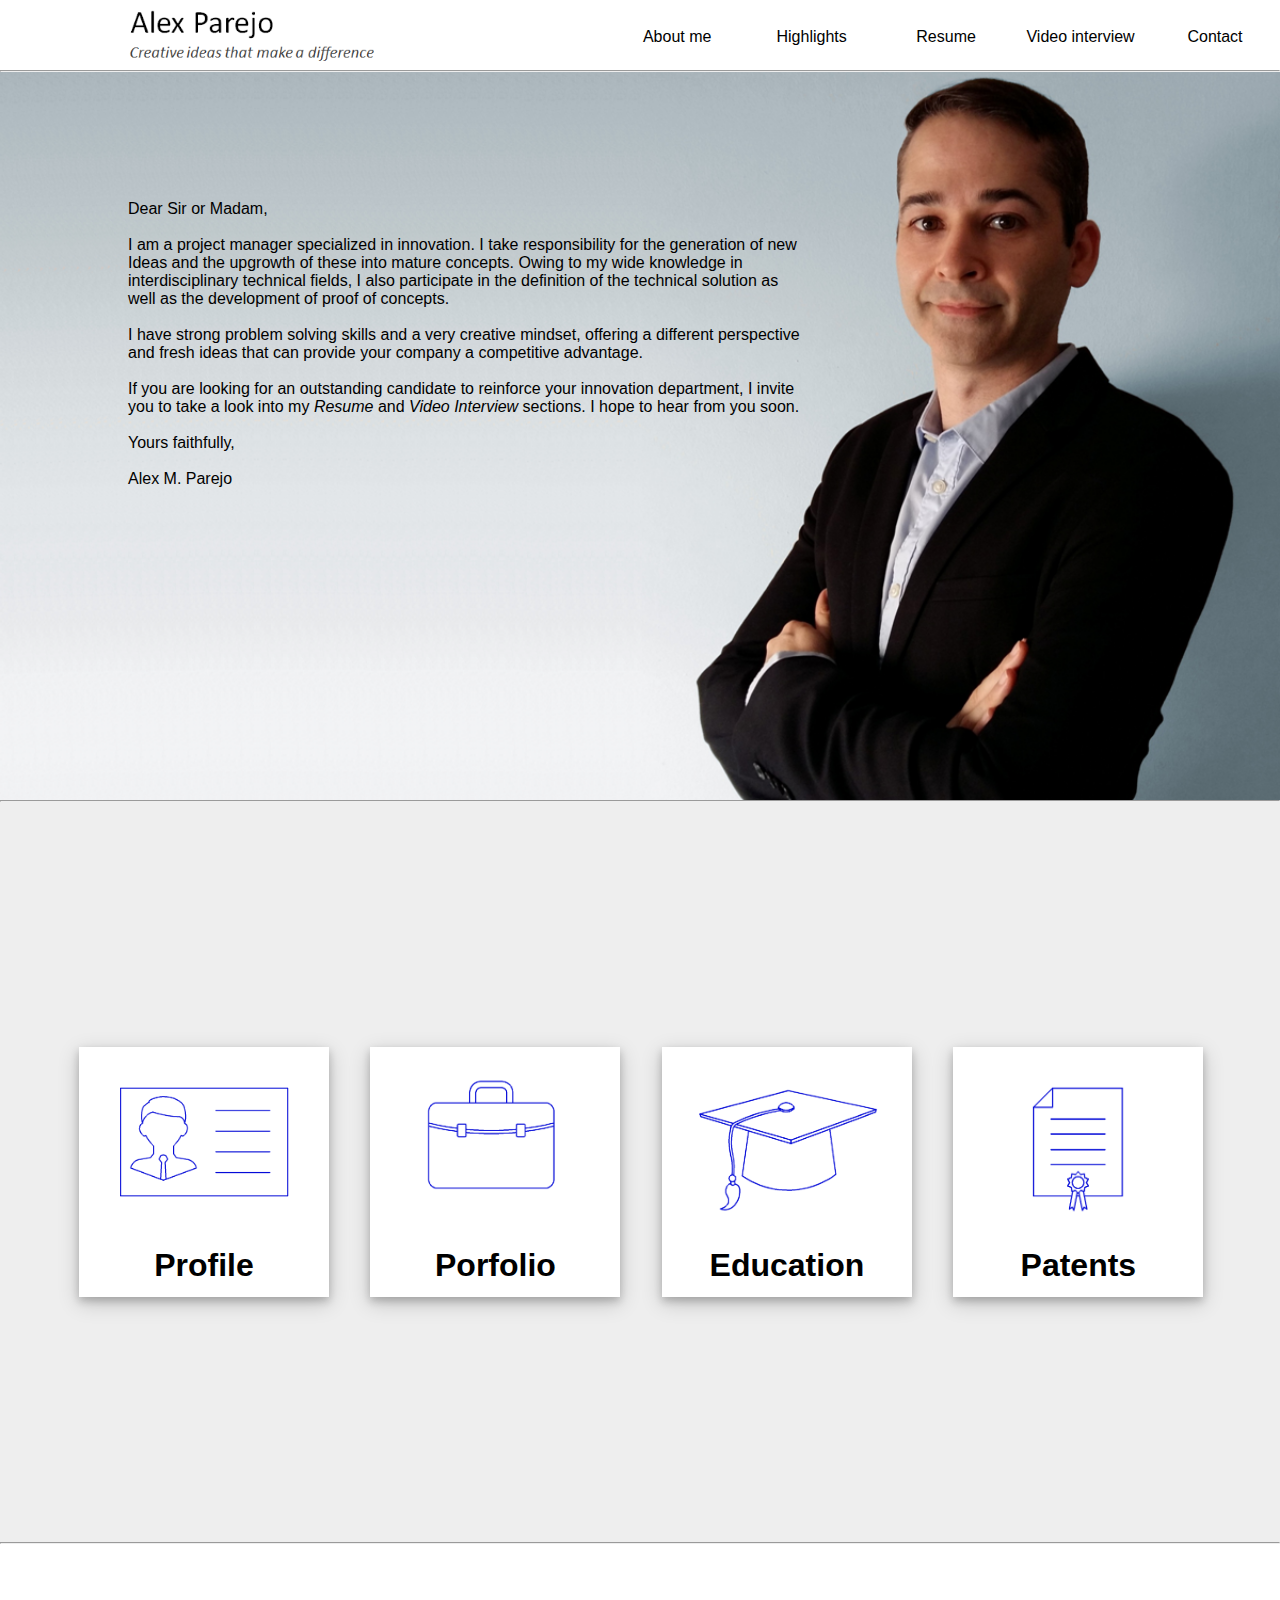
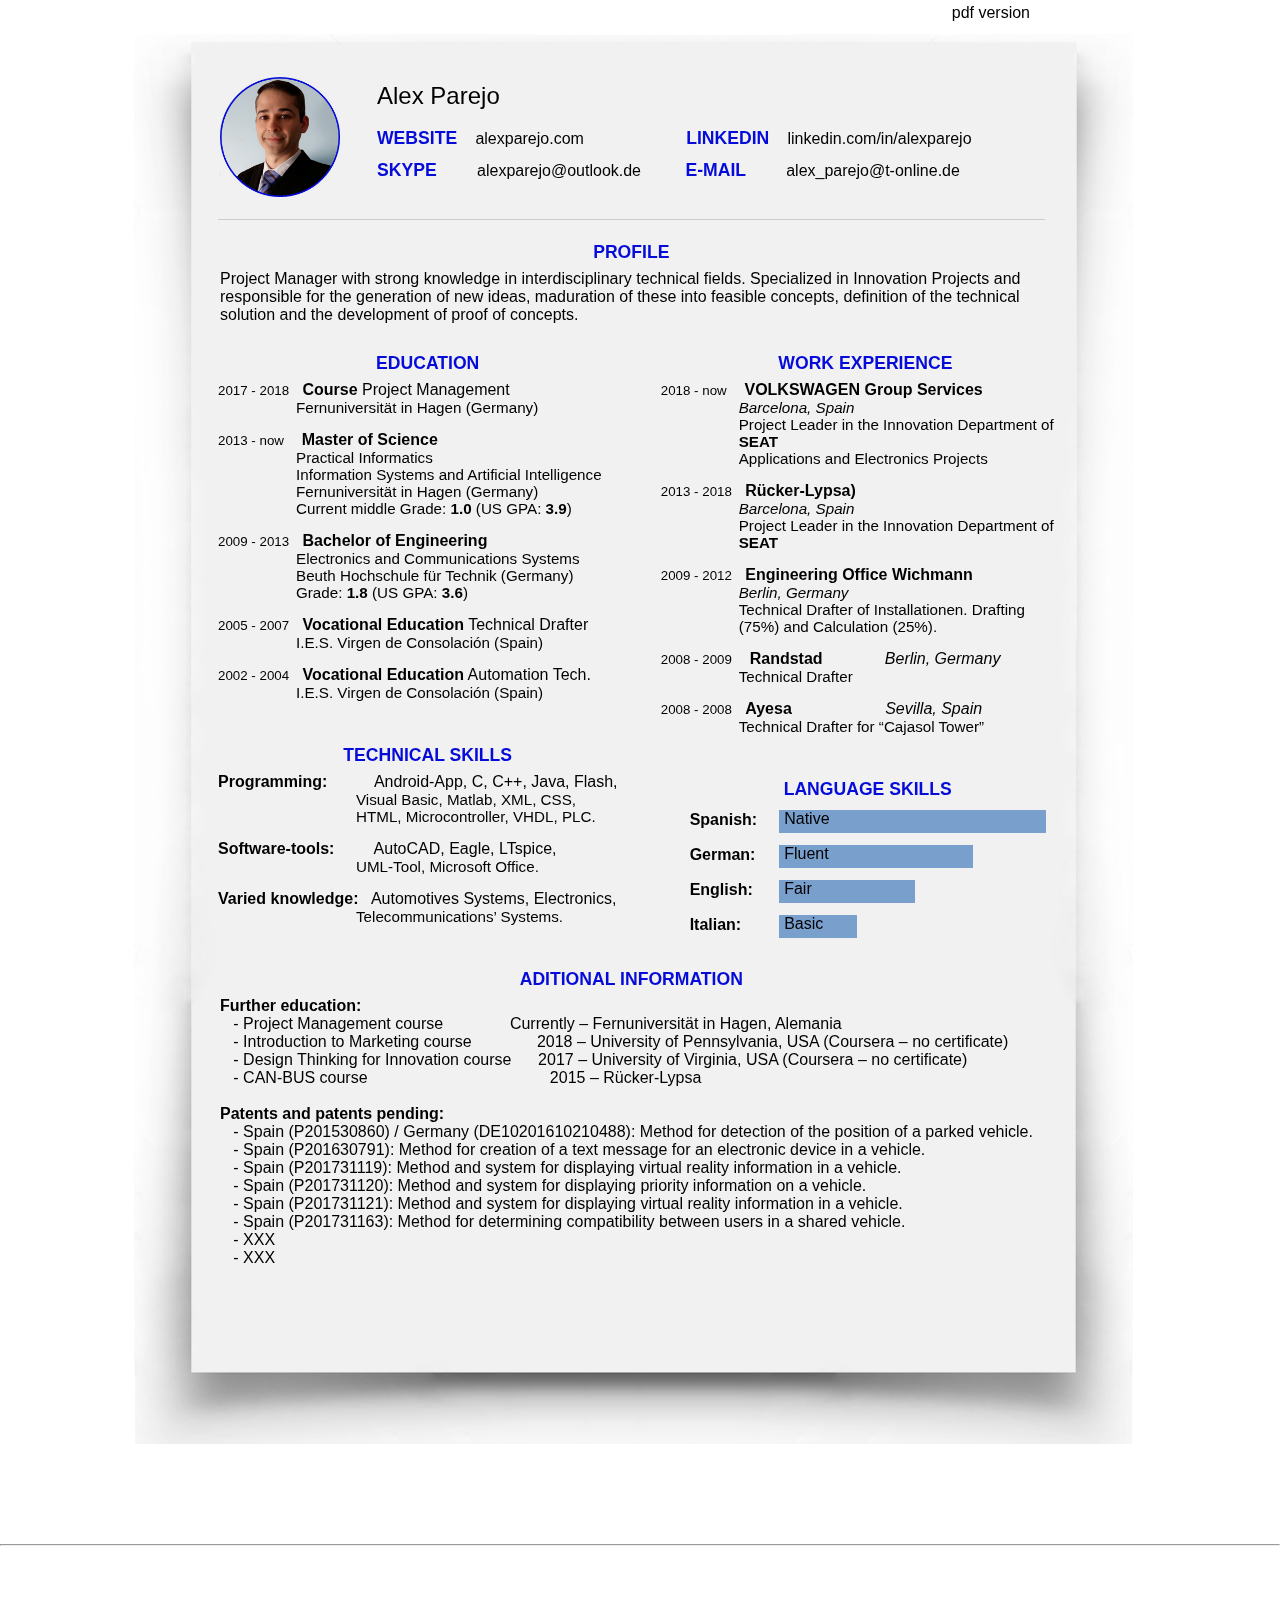
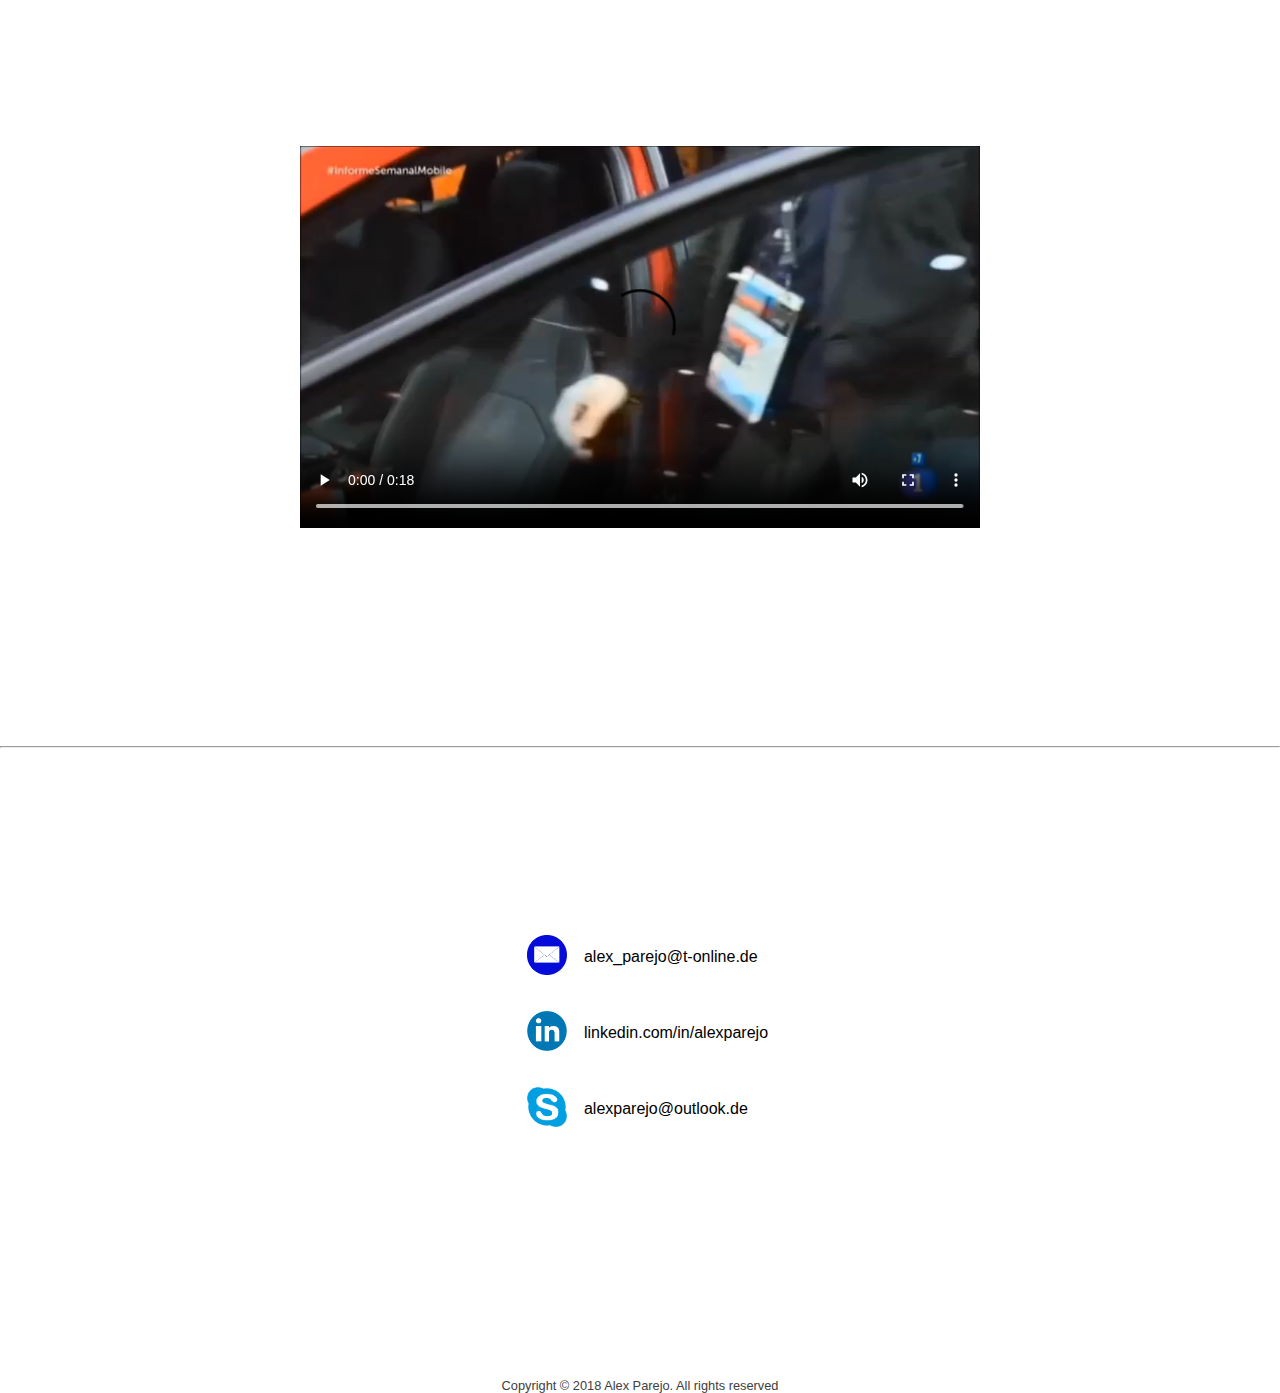
==== index.html @ b850da8f "Add files via upload" ====
<!doctype html>
<html lang="es">
	<head>
		<meta charset="UTF-8">
      		<title>Alex Parejo</title>
		<meta name="viewport" content="width=device-width">
		<link rel="stylesheet" type="text/css" href="style.css">
		<meta name="robots" content="noindex, nofollow">
		<link rel="stylesheet" href="load_003.css">

    </head>
    <body>

		<header>
			<a href="#welcome"><img src="logo.png" align="left" width="250" id="logo"></a>
			
			<nav id="second_nav">
				<ul>
					<li id="Menu"><a href="#"><img src="menu.png" align="left" width="70" id="logo_menu"></a>
						<ul>
							<li id="AboutMeButton2"><a onclick="goResume(1)">About me</a></li>
							<li id="Highlights2"><a onclick="goResume(2)">Highlights</a></li>
							<li id="ResumeButton2"><a onclick="goResume(3)">Resume</a></li>
							<li id="VideoButton2"><a onclick="goResume(4)">Video interview</a></li>
							<li id="ContactButton2"><a onclick="goResume(5)">Contact</a></li>
						</ul>
					</li>
				</ul>
			</nav>
			
			<nav id="principal_nav" align="right">
				<ul>
					<li id="AboutMeButton"><a onclick="goResume(1)">About me</a></li>
					<li id="Highlights"><a onclick="goResume(2)">Highlights</a></li>
					<li id="ResumeButton"><a onclick="goResume(3)">Resume</a></li>
					<li id="VideoButton"><a onclick="goResume(4)">Video interview</a></li>
					<li id="ContactButton"><a onclick="goResume(5)">Contact</a></li>
				</ul>
			</nav>
			
			
			<hr/>
		</header>
		
		<section id="welcome">
			<div id="welcome-text">
				Dear Sir or Madam,
					<br>
					<br>I am a project manager specialized in innovation. I take responsibility for the generation of new Ideas and the upgrowth of these into mature concepts. Owing to my wide knowledge in interdisciplinary technical fields, I also participate in the definition of the technical solution as well as the development of proof of concepts.
					<br>
					<br>I have strong problem solving skills and a very creative mindset, offering a different perspective and fresh ideas that can provide your company a competitive advantage.
					<br>
					<br>If you are looking for an outstanding candidate to reinforce your innovation department, I invite you to take a look into my <a href="traditional_resume.html"><i>Resume</i></a> and <a href="video_interview.html"><i>Video Interview</i></a> sections. I hope to hear from you soon.
					<br>
					<br>Yours faithfully,
					<br>
					<br>Alex M. Parejo
			</div>
		</section>
	
		<hr/>
		
		<section id="highlights" class="highlights">
			<table id="highlightsMenu_1" class="tabla_1">
				<tr>
					<td>				
						<div class="card" onclick="hacer_click(1)">
							<img src="profile.png" style="width:100%">
							<h1>Profile</h1>
						</div>
						
						<div class="card" onclick="hacer_click(2)">
							<img src="porfolio.png" style="width:100%">
							<h1>Porfolio</h1>
						</div>
						
						<div class="card" onclick="hacer_click(3)">
							<img src="birrete.png" style="width:100%">
							<h1>Education</h1>
						</div>
						
						<div class="card" onclick="hacer_click(4)">
							<img src="patents.png" style="width:100%">
							<h1>Patents</h1>
						</div>
					</td>
				</tr>
			</table>	
			
			<table id="highlightsMenu_2" class="tabla_2_none">
				<tr>
					<td>				
						<div id="button1" class="card_2" onclick="hacer_click(1)">
							<h1>Profile</h1>
						</div>
						
						<div id="button2" class="card_2" onclick="hacer_click(2)">
							<h1>Porfolio</h1>
						</div>
						
						<div id="button3" class="card_2" onclick="hacer_click(3)">
							<h1>Education</h1>
						</div>
						
						<div id="button4" class="card_2" onclick="hacer_click(4)">
							<h1>Patents</h1>
						</div>
					</td>

				</tr>
				<tr>
					<td>
						<div id="profileText" class="profileText">
							With a M-Shape multiskill profile, I have knowledge and expertise in the strategic fields necessary to bring innovation to the market.
							<br>
							<br>I use idea-generation techniques to solve problems and improve existing products or services or create new ones.
							<br>
							<br>I re-imagin the experience of customers in relation to the company's products and services using Design Thinking and Lean Startup.
							<br>
							<br>I make new business proposals, discovering new product/market fit.
							<br>
							<br>I work based on the company's strategy, brand values and customer profile to create a consistent customer experience. 
							<br>
							<br>I analyze strategic and technological trends to create new products and services.
							<br>
							<br>I help the technical departments in the search for technical solutions.
							<br>
							<br>I create proofs of concept or prototypes myself or manage their creation by suppliers. I also test new business models in the market that improve the customer experience.
							<br>
							<br>I have experience modularizing tasks to be executed as well as parts of software, products or services.
							<br>
							<br>I am able to work with interdisciplinary colleagues and to coordinate theses in order to create or improve a new product or service.
							<br>
							<br>I identify the appropriate KPIs to determine the success of a prototype, product or service.
							<br>
							<br>I successfully manage innovation projects including budget, staff, time and quality.
						</div>
					</td>
				</tr>
				<tr id="profileImage"  class="profileImage">
					<td align="middle">
						<a href="expertise.png"><img id="expertise" src="expertise.png" ></a>
					</td>
				</tr>	
				
				<tr id="porfolioTable" class="porfolioTable">
					<td>
						<div class="porfolioTextCard_1">
							Due to confidentiality reasons, most of the projects Alex Parejo worked on can't be mentioned. These are mainly in the fields Smartphone Applications, Infotainment, Virtual Reality, New Technologies, Electronics, Cameras, and Sound Systems.
							
						</div>
						
						<div class="porfolioImageCard_1">
							<img id="expertise" src="porfolioFields.png" >
						</div>	
						<hr id="hr"/>
						<div class="porfolioTextCard_2">
							<u>Project Cristobal</u>  
							<br>
							<br>The project Cristobal was leading by Alex Pajero between 2017 and 2018. It was a concept car presented in the Smart City Congress 2017 and the Mobile World Congress 2018 with the motto "Vision Zero" and the goal of accident avoidance.
							<br>
							<br>The vehicle had 17 innovative functions, some of them are:
							<br>· Eye Tracker to detect tiredness and distractions.
							<br>· Breathalyzer connected to the start engine system to avoid drunk drivers.
							<br>· Mentor App, to track the vehicle's position and speed compared with the maximal road speed. 
							<br>· Settings like maximal speed or allowed zone can be controlled from the Smartphone throught the Mentor App.
							<br>· Speed Limitation according to the maximal road speed. 
							<br>· Black Box with camera images and vehicle's data
							<br>· Child Reminder Function to contact the user in case of living beings have been forgotten in car.
						</div>	
						<div class="porfolioImageCard_2 ">						
							<video class="video" controls>
							<source src="Cristobal_MWC.mp4" type="video/mp4">
								Your webbrowser is not compatible with video format or html5. Please use another webbrowser for visualize this section. 
							</video>	
							<br>Alex Parejo presenting the concept car Cristobal in the Mobile World Congress 2018 for the national TV channel from Spain. 
						</div>
						<hr id="hr2"/>
						<div class="porfolioTextCard_2">
							<u>Innovation Web Portal</u>  
							<br>
							<br>Alex Parejo developed a solution for the innovation department of an automotive company for the purpose of storage information about innovation ideas and projects and show it in the future throught a Web Portal. 
							<br>
							<br>The idea behind this Web Portal was to make easy to all workers to keep abreast about all new projects of the company in order to be able fo them to be inspired and to improve these.
							<br>
							<br>The solution was developed in a way that the mantenance was very easy.
						</div>	

					</td>
				</tr>
				
				<tr id="educationTable" class="educationTable">
					<td>										
						<div class="eduCard" onclick="window.open('https://isdb.fernuni-hagen.de/weiterbildung/index.php/projektmanagement-kurse/project-management','mywindow');">
							<br>
							<p id="titleCard"><b>Course</b><p>
							<br>Project Management
							<br>
							<br>Fernuniversität in Hagen (Germany)
							<br>(Studying)
							<br>
							<br>
							<br>
							<br>
							<br>
						</div>
						
						<div class="eduCard" onclick="window.open('http://www.beuth-hochschule.de/bek/','mywindow');">
							<br>
							<p id="titleCard"><b>Bachelor Of Engineering</b><p>
							<br>Electronics and Communications Systems
							<br>
							<br>Thesis: Smartphone Application for SEAT  
							<br>
							<br>Beuth Hochschule für Technik Berlin (Germany)
							<br>
							<br>Grade: 1.8 (US GPA: 3.6) 
							<br>
							<br>
						</div>
						
						<div class="eduCard" onclick="window.open('https://www.fernuni-hagen.de/mi/studium/msc_prinformatik/','mywindow');">
							<br>
							<p id="titleCard"><b>Master Of Science</b><p>
							<br>Practical Informatics:
							<br>Information Systems and Artificial Intelligence
							<br>
							<br>Fernuniversität in Hagen (Germany)
							<br>(Studying)
							<br>
							<br>Current middle Grade: 1.2 (US GPA: 3.9)
						</div>
						
						<div class="eduCard" onclick="window.open('https://isdb.fernuni-hagen.de/weiterbildung/index.php/projektmanagement-kurse/project-management','mywindow');">
							<br>
							<p id="titleCard"><b>Course</b><p>
							<br>Business
							<br>
							<br>
							<br>
							<br>
							<br>
							<br>
							<br>
							<br>
						</div>
						
						<div class="eduCard" onclick="window.open('https://www.coursera.org/learn/uva-darden-design-thinking-innovation','mywindow');">
							<br>
							<p id="titleCard"><b>Course</b><p>
							<br>Introduction to Marketing
							<br>
							<br>University of Pennsylvania, USA  
							<br>
							<br>(Coursera – no certificate)
							<br>
							<br>
							<br>
							<br>
						</div>
						
						<div class="eduCard" onclick="window.open('https://www.coursera.org/learn/uva-darden-design-thinking-innovation','mywindow');">
							<br>
							<p id="titleCard"><b>Course</b><p>
							<br>Design Thinking for Innovation
							<br>
							<br>University of Virginia (USA) 
							<br>
							<br>(Coursera – no certificate)
							<br>
							<br>
							<br>
							<br>
						</div>
					</td>
				</tr>
				
				<tr id="patentsTable" class="patentsTable">
					<td>	
									<div><p> Method for detecting the position of a parked vehicle.</p>
										<div id="patCard_1" class="patCard" onclick="window.open('https://patents.google.com/patent/ES2550376B2/en','mywindow');">
											Spain (P201530860)
										 </div>
										 <div id="patCard_2" class="patCard" onclick="window.open('https://patents.google.com/patent/DE102016210488A1/en','mywindow');">
											Germany (DE10201610210488A1)
										 </div>
									</div>
									<div><p> Method of generating a text message to an electronic device in vehicle.</p>
										<div id="patCard_3" class="patCard" onclick="window.open('https://patents.google.com/patent/ES2593552B2/en','mywindow');">
											Spain (P201630791)
										 </div>
										 <div id="patCard_4" class="patCard" onclick="window.open('https://patents.google.com/patent/EP3255869A1/en','mywindow');">
											Europe (EP3255869A1)
										 </div>
									</div>
									<div><p> Method and system for displaying virtual reality information in a vehicle.</p>
										<div id="patCard_5">
											Spain (P201731119)
										 </div>
									</div>
									<div><p> Method and system for displaying priority information on a vehicle.</p>
										<div id="patCard_6">
											Spain (P201731120)
										 </div>
									</div>
									<div><p> Method and system for displaying virtual reality information in a vehicle.</p>
										<div id="patCard_7">
											Spain (P201731121)
										 </div>
									</div>
									<div><p> Method for determining compatibility between users in a shared vehicle.</p>
										<div id="patCard_8">
											Spain (P201731163)
										 </div>
									</div>
					</td>
				</tr>

			</table>	
		</section>
		
		<hr>
		
		<section id="resume">
			<div id="slides" class="slides">
			
				<div id="traditionalResume">
					<div id="download">
						<div id="download-button">
							<a target="_blank" href="Alex_Parejo-Resume.pdf">pdf version</a>
						</div>
					</div>

					<div id="tradicional">
						<table>
							<tr>	
								<td>
									<table id="link_none">
										<tr>
											<td>
											
											</td>
										</tr>
									</table>
								</td>
								
								<td>
									<table id="resume_folio" style="background-image:url(folio.png)">
										<tr>	
											<td>
												<table id="personal" align="left">
													<tr>
														<td id="foto">
															<img src="cv_foto.jpg" id="foto">						
														</td>
														<td id="primera">
															<span class="nombre"> Alex Parejo </span>
															<br> <span class="textoAzul"> WEBSITE </span>&#160&#160 <a target="_blank" href="https://www.alexparejo.com">alexparejo.com</a> &#160&#160&#160&#160&#160&#160&#160&#160&#160&#160&#160&#160&#160&#160&#160&#160&#160&#160&#160&#160&#160 <span class="textoAzul"> LINKEDIN </span>&#160&#160 <a target="_blank" c>linkedin.com/in/alexparejo</a>
															<br> <span class="textoAzul"> SKYPE </span>&#160&#160&#160&#160&#160&#160&#160 <a target="_blank" href="https://www.skype.com">alexparejo@outlook.de</a> &#160&#160&#160&#160&#160&#160&#160&#160 <span class="textoAzul"> E-MAIL </span>&#160&#160&#160&#160&#160&#160&#160 <a href="mailto:alex_parejo@t-online.de">alex_parejo@t-online.de</a>
															<br> &#160
														</td>
													</tr>
												</table>	

												<table id="profile" align="left">
												
													<tr>
														<td id="titulo"><b>PROFILE</b></td>
													</tr>
													<tr>
														<td id="contenido">
															Project Manager with strong knowledge in interdisciplinary technical fields. Specialized in Innovation Projects and responsible for the generation of new ideas, maduration of these into feasible concepts, definition of the technical solution and the development of proof of concepts.
														</td>
													</tr>
												</table>	

												<table id="education" align="left">
													<tr>
														<td id="titulo"><b>EDUCATION</b></td>
													</tr>
													<tr>
														<td id="contenido">
															<SMALL>2017 &#45 2018</SMALL> &#160&#160<b>Course</b> Project Management
															<div id="descripcion">
																Fernuniversit&#228t in Hagen (Germany)
															</div>
															<SMALL>2013 &#45 now</SMALL> &#160&#160&#160<b>Master of Science</b>
															<div id="descripcion">
																Practical Informatics
																<br>Information Systems and Artificial Intelligence
																<br>Fernuniversit&#228t in Hagen (Germany)
																<br>Current middle Grade: <b>1.0</b> (US GPA: <b>3.9</b>)
															</div>
															<SMALL>2009 &#45 2013</SMALL> &#160&#160<b>Bachelor of Engineering</b> 
															<div id="descripcion"> 
																Electronics and Communications Systems
																<br>Beuth Hochschule f&#252r Technik (Germany)
																<br>Grade: <b>1.8</b>  (US GPA: <b>3.6</b>)
															</div>
															<SMALL>2005 &#45 2007</SMALL> &#160&#160<b>Vocational Education</b> Technical Drafter
															<br>
															<div id="descripcion">
																I.E.S. Virgen de Consolaci&#243n (Spain) 
															</div>
															<SMALL>2002 &#45 2004</SMALL> &#160&#160<b>Vocational Education</b> Automation Tech.
															<br>
															<div id="descripcion">
																I.E.S. Virgen de Consolaci&#243n (Spain) 
															</div>
														</td>
													</tr>
												</table>

												<table id="work"align="right">
													<tr>
														<td id="titulo"><b>WORK EXPERIENCE</b></td>
													</tr>
													<tr>
														<td id="contenido">
															<SMALL>2018 &#45 now</SMALL> &#160&#160 <a target="_blank" href="https://www.autovision-gmbh.com/"><b>VOLKSWAGEN Group Services</b></a>
															<div id="descripcion">
																<i>Barcelona, Spain</i>
																<br>Project Leader in the Innovation Department of <a target="_blank" href="https://www.seat.com/"><b>SEAT</b></a>
																<br>Applications and Electronics Projects
															</div>
															<SMALL>2013 &#45 2018</SMALL> &#160 <a href="http://www.rueckerlypsa.es/"><b>R&#252cker-Lypsa</a>)</b>

															<div id="descripcion">
																<i>Barcelona, Spain</i>
																<br>Project Leader in the Innovation Department of <a target="_blank" href="https://www.seat.com/"><b>SEAT</b></a>
															</div>
															<SMALL>2009 &#45 2012</SMALL> &#160 <a href="http://www.ib-wichmann.de/"><b>Engineering Office Wichmann</b></a>
															<div id="descripcion">
																<i>Berlin, Germany</i>
																<br>Technical Drafter of Installationen. Drafting (75%) and Calculation (25%).
															</div>
															<SMALL>2008 &#45 2009</SMALL> &#160&#160 <a href="https://www.randstad.de/"><b>Randstad</b></a>&#160&#160&#160&#160&#160&#160&#160&#160&#160&#160&#160&#160&#160 <i>Berlin, Germany</i>
															<div id="descripcion"> 
																Technical Drafter
															</div>
															<SMALL>2008 &#45 2008</SMALL> &#160&#160<b>Ayesa</b>&#160&#160&#160&#160&#160&#160&#160&#160&#160&#160&#160&#160&#160&#160&#160&#160&#160&#160&#160&#160&#160<i>Sevilla, Spain</i>
															<br>
															<div id="descripcion">
																Technical Drafter for “Cajasol Tower” 
															</div>
														</td>
													</tr>
												</table>
												
												<table id="technicalSkills" align="left">
													<tr>
														<td id="titulo"><b>TECHNICAL SKILLS</b></td>
													</tr>
													<tr>
														<td id="contenido">
															<b>Programming:</b><SMALL>&#160&#160</SMALL>&#160&#160&#160&#160&#160&#160&#160&#160 Android-App, C, C++, Java, Flash, 
															<div id="descripcion_2">
															Visual Basic, Matlab, XML, CSS, 
															<br>HTML, Microcontroller, VHDL, PLC.
															</div>
															<b>Software-tools:</b> &#160&#160&#160&#160&#160&#160&#160 AutoCAD, Eagle, LTspice, 
															<div id="descripcion_2">
															UML-Tool, Microsoft Office. 
															</div>
															<b>Varied knowledge:</b> &#160 Automotives Systems, Electronics,
															<div id="descripcion_2">
															Telecommunications’ Systems.
															</div>
														</td>
													</tr>
												</table>

												<table id="language" align="right">
													<tr>
														<td></td>
														<td id="titulo_left"><b>&#160&#160&#160&#160 LANGUAGE SKILLS</b></td>
													</tr>
													<tr>
														<td id="languages" width="55px">
															<span class="languages">
															<b>&#160&#160Spanish:</b>
															<br><b>&#160&#160German:</b>
															<br><b>&#160&#160English:</b>
															<br><b>&#160&#160Italian:</b></span>
														</td>
														<td id="languages">
															<p id="text_barra_1">Native</p>
															<p id="text_barra_2">Fluent</p>
															<p id="text_barra_3">Fair</p>
															<p id="text_barra_4">Basic</p>
														</td>
													</tr>
												</table>
												
												<table id="profile" align="left">	
													<tr>
														<td id="titulo"><b>ADITIONAL INFORMATION</b></td>
													</tr>
													<tr>
														<td id="contenido">
														<b>Further education:</b>
															<br>&#160&#160 - Project Management course &#160&#160&#160&#160&#160&#160&#160&#160&#160&#160&#160&#160&#160 Currently  –  Fernuniversität in Hagen, Alemania
															<br>&#160&#160 - Introduction to Marketing course <SMALL>&#160&#160</SMALL>&#160&#160&#160&#160&#160&#160&#160&#160&#160&#160&#160 2018  –  University of Pennsylvania, USA  (Coursera – no certificate)
															<br>&#160&#160 - Design Thinking for Innovation course &#160&#160&#160&#160 2017  –  University of Virginia, USA  (Coursera – no certificate)
															<br>&#160&#160 - CAN-BUS course  &#160&#160&#160&#160&#160&#160&#160&#160&#160&#160&#160&#160&#160&#160&#160&#160&#160&#160&#160&#160&#160&#160&#160&#160&#160&#160&#160&#160&#160&#160&#160&#160&#160&#160&#160&#160&#160&#160&#160 2015  –  Rücker-Lypsa
															<br>&#160
															<br>
														<b>Patents and patents pending:</b>
															<br>&#160&#160 - Spain (P201530860) / Germany (DE10201610210488): Method for detection of the position of a parked vehicle.
															<br>&#160&#160 - Spain (P201630791): Method for creation of a text message for an electronic device in a vehicle.
															<br>&#160&#160 - Spain (P201731119): Method and system for displaying virtual reality information in a vehicle.
															<br>&#160&#160 - Spain (P201731120): Method and system for displaying priority information on a vehicle.
															<br>&#160&#160 - Spain (P201731121): Method and system for displaying virtual reality information in a vehicle.
															<br>&#160&#160 - Spain (P201731163): Method for determining compatibility between users in a shared vehicle.
															<br>&#160&#160 - XXX
															<br>&#160&#160 - XXX
														</td>
													</tr>
												</table>
												
												<table id="fin" align="left">	
											
												</table>	

											</td>
										</tr>
									</table>
								</td>
							
								<td>
									<table id="link">
										<tr id="link_1">
										</tr>
										<tr>
											<td id="link_show" <a title="Next" class="slidesjs-next slidesjs-navigation" onclick="changeSlides(2)" href="#"></a>
													
											</td>
										</tr>
										<tr>
										</tr>
									</table>						
								</td>
							</tr>
						</table>	
						
							
						
					</div>
					
					<div >
						<a href="cv-image.png"><img src="cv-image.png" class="cv_image"></a>		
					</div>
				</div>

				<div id="wikiResume">
					<div id="wiki">
						<table>
							<tr>
								<td>
									<table id="wiki_folio">
										<tr>
											<td>
												<div id="content" class="mw-body" role="main">
													<h1 id="firstHeading" class="firstHeading" lang="en">Alex Parejo</h1>
													<div id="bodyContent" class="mw-body-content">
														<div id="mw-content-text" dir="ltr" class="mw-content-ltr" lang="en">
															<div class="mw-parser-output">
																<table class="infobox biography vcard" style="width:22em">
																	<tbody>
																		<tr>
																			<th colspan="2" style="text-align:center;font-size:125%;font-weight:bold"><span class="fn">Alex Parejo</span></th>
																		</tr>
																		<tr>
																			<td colspan="2" style="text-align:center"><a target="_blank" href="welcome_foto.jpg" class="image"><img alt="Sebastian Thrun World Economic Forum 2013.jpg" src="welcome_foto.jpg" srcset="//upload.wikimedia.org/wikipedia/commons/thumb/4/46/Sebastian_Thrun_World_Economic_Forum_2013.jpg/330px-Sebastian_Thrun_World_Economic_Forum_2013.jpg 1.5x, //upload.wikimedia.org/wikipedia/commons/thumb/4/46/Sebastian_Thrun_World_Economic_Forum_2013.jpg/440px-Sebastian_Thrun_World_Economic_Forum_2013.jpg 2x" data-file-width="3970" data-file-height="2832" width="220" height="157"></a>
																				<div>Alex Parejo at the <a href="https://en.wikipedia.org/wiki/World_Economic_Forum">World Economic Forum</a> in 2017</div>
																			</td>
																		</tr>
																		<tr>
																			<th scope="row">Full name</th>
																			<td>
																				Alejandro Moreno Parejo
																			</td>
																		</tr>
																		<tr>
																			<th scope="row">Born</th>
																			<td>
																				<a target="_blank" href="https://en.wikipedia.org/wiki/Seville">Seville</a>, <a target="_blank" href="https://en.wikipedia.org/wiki/Spain">Spain</a>
																			</td>
																		</tr>
																		<tr>
																			<th scope="row">Residence</th>
																			<td>
																				<a target="_blank" href="https://en.wikipedia.org/wiki/Barcelona">Barcelona</a>, <a target="_blank" href="https://en.wikipedia.org/wiki/Spain">Spain</a>
																			</td>
																		</tr>
																		<tr>
																			<th scope="row">Nationality</th>
																			<td>
																				Spanish
																			</td>
																		</tr>
																		<tr>
																			<th scope="row">Alma&nbsp;mater</th>
																			<td>
																				<a target="_blank" href="https://en.wikipedia.org/wiki/University_of_Hagen">University of Hagen</a><br>
																				<a target="_blank" href="https://en.wikipedia.org/wiki/Beuth_University_of_Applied_Sciences_Berlin">Beuth University of Applied Sciences Berlin</a>
																			</td>
																		</tr>
																		<tr>
																			<th scope="row">Fields</th>
																			<td>
																				<a target="_blank" href="https://en.wikipedia.org/wiki/Innovation">Innovation</a>, <a target="_blank" href="https://de.wikipedia.org/wiki/Forschung_und_Entwicklung#Vorentwicklung"> Predevelopment</a>, <a target="_blank" href="https://en.wikipedia.org/wiki/Emerging_technologies">New Technologies</a> and <a target="_blank" href="https://en.wikipedia.org/wiki/Project_management">Project Management</a>
																			</td>
																		</tr>
																		<tr>
																			<th scope="row">Motto</th>
																			<td>
																				There's always a way, one just has to find it.
																			</td>
																		</tr>
																	</tbody>
																</table>
																
																<p><b>Alejandro Moreno Parejo</b>, better known as <b>Alex Parejo</b>, is a project manager, engineer and inventor from <a target="_blank" href="https://en.wikipedia.org/wiki/Spain">Spain</a>. He is specialized in innovation projects and, in particular, in the firsts phases of the process: idea generation, maduration of these into feasible concepts and the building of proof of concepts. He has strong knowledge in interdisciplinary technical fields which enable him to participate in the technical solution.</p>
																<p>Parejo's professional success lies in the combination of technical knowledge, expertise managing projects and creativity when it comes to generating new ideas, as well as finding solutions to problems.</p>
																
																<div id="toc" class="toc">										
																	<div class="toctitle">
																		<h2>Contents</h2>
																	</div>
																	<ul>
																		<li class="toclevel-1 tocsection-1"><a onclick="goResume(6)"><span class="tocnumber">1</span> <span class="toctext">Education</span></a></li>
																			<ul>
																				<li> <a onclick="goResume(7)"><span class="tocnumber">1.1</span> <span class="toctext">First Vocational Education  (09/2002 – 06/2004, Seville)</span></a></li>
																				<li> <a onclick="goResume(8)"><span class="tocnumber">1.2</span> <span class="toctext">Second Vocational Education (09/2005 – 06/2007, Seville)</span></a></li>
																				<li> <a onclick="goResume(9)"><span class="tocnumber">1.3</span> <span class="toctext">Bachelor of Engineering  (04/2009 – 09/2013, Berlin)</span></a></li>
																				<li> <a onclick="goResume(10)"><span class="tocnumber">1.4</span> <span class="toctext">Master of Science (10/2013 – currently, Hagen)</span></a></li>
																			</ul>
																		
																		<li class="toclevel-1 tocsection-2"><a onclick="goResume(11)"><span class="tocnumber">2</span> <span class="toctext">Career</span></a>
																			<ul>
																				<li> <a onclick="goResume(12)"><span class="tocnumber">2.1</span> <span class="toctext">MacPuarsa  (03/2004 – 06/2004, Seville)</span></a></li>
																				<li> <a onclick="goResume(13)"><span class="tocnumber">2.2</span> <span class="toctext">SYC Laboratorio (07/2004 – 09/2005, Seville)</span></a></li>
																				<li> <a onclick="goResume(14)"><span class="tocnumber">2.3</span> <span class="toctext">Decathlon  (01/200? – 04/200?, Seville)</span></a></li>
																				<li> <a onclick="goResume(15)"><span class="tocnumber">2.4</span> <span class="toctext">First periode in Engineering Office Wichmann (03/2007 – 11/2007, Berlin)</span></a></li>
																				<li> <a onclick="goResume(16)"><span class="tocnumber">2.5</span> <span class="toctext">Ayesa (01/2008 – 07/2008, Seville)</span></a></li>
																				<li> <a onclick="goResume(17)"><span class="tocnumber">2.6</span> <span class="toctext">Randstad (11/2008 – 03/2009, Berlin)</span></a></li>
																				<li> <a onclick="goResume(18)"><span class="tocnumber">2.7</span> <span class="toctext">Second periode in Engineering Office Wichmann (05/2009 – 11/2012, Berlin)</span></a></li>
																				<li> <a onclick="goResume(19)"><span class="tocnumber">2.8</span> <span class="toctext">SEAT (Volkswagen Group) (01/2013 – currently, Barcelona)</span></a></li>
																				
																			</ul>
																		</li>
																		<li class="toclevel-1 tocsection-2"><a onclick="goResume(20)"><span class="tocnumber">3</span> <span class="toctext">Skills</span></a>
																			<ul>
																				<li> <a onclick="goResume(21)"><span class="tocnumber">3.1</span> <span class="toctext">Languages</span></a></li>
																				<li> <a onclick="goResume(22)"><span class="tocnumber">3.2</span> <span class="toctext">Technical Skills</span></a></li>
																				<li> <a onclick="goResume(23)"><span class="tocnumber">3.3</span> <span class="toctext">Other Skills</span></a></li>
																			</ul>
																		</li>
																		<li class="toclevel-1 tocsection-2"><a onclick="goResume(24)"><span class="tocnumber">4</span> <span class="toctext">Additional profesional information</span></a>
																			<ul>
																				<li> <a onclick="goResume(25)"><span class="tocnumber">4.1</span> <span class="toctext">Continuing education</span></a></li>
																				<li> <a onclick="goResume(26)"><span class="tocnumber">4.2</span> <span class="toctext">Patents</span></a></li>
																			</ul>
																		</li>
																		<li class="toclevel-1 tocsection-2"><a onclick="goResume(27)"><span class="tocnumber">5</span> <span class="toctext">Additional information</span></a>
																			<ul>
																				<li> <a onclick="goResume(28)"><span class="tocnumber">5.1</span> <span class="toctext">Judge and volunteering</span></a></li>
																				<li> <a onclick="goResume(29)"><span class="tocnumber">5.2</span> <span class="toctext">Hobbies and interests</span></a></li>
																			</ul>
																		</li>
																		
																		</ul>
																</div>
																<h2><span class="mw-headline" id="wEducation">Education</span></h2>
																	<h3><span class="mw-headline" id="wFirstVocational">First Vocational Education  (2002 – 2004, Seville)</span></h3>
																		<p>Since he was a child, Alex Parejo has always been interested in <a target="_blank" href="https://en.wikipedia.org/wiki/Electronics" title="Electronics">electronics</a>. He disassembled, repaired and modified devices that came to his hands. Due to this interest in technology, in September 2002 he started <a target="_blank" href="https://en.wikipedia.org/wiki/Vocational_education" title="Vocational_education">vocational education</a> in field Control and Regulation of Automatic Systems.</p>
																		<p>During this period he acquired knowledge about electronics, electrical installations and programming of <a target="_blank" href="https://en.wikipedia.org/wiki/Programmable_logic_controller" title="PLC">programmable logic controllers (PLC)</a>.</p>
																	<h3><span class="mw-headline" id="wSecondVocational">Second Vocational Education (2005 – 2007, Seville)</span></h3>
																		<p>After one year as technical reparing <a target="_blank" href="https://en.wikipedia.org/wiki/Category:Laboratory_equipment" title="Laboratory equipment">laboratory equipment</a>, in september 2005 Parejo decided to realize a second <a href="https://en.wikipedia.org/wiki/Vocational_education" title="Vocational_education">vocational education</a> in field <a target="_blank" href="https://en.wikipedia.org/wiki/Technical_drawing" title="Technical Drawing">Technical Drawing</a> in order to bring his career to the designing of electronical devices.</p> 
																		<p>During this period he acquired knowledge about technical drawing, <a target="_blank" href="https://en.wikipedia.org/wiki/Architecture" title="Architecture">architecture</a>, <a target="_blank" href="https://en.wikipedia.org/wiki/Civil_engineering" title="Civil engineering">civil engineering</a> and <a target="_blank" href="https://en.wikipedia.org/wiki/Topography" title="Topography">topography</a>.</p>
																	<h3><span class="mw-headline" id="wBachelor">Bachelor of Engineering  (2009 – 2013, Berlin)</span></h3>
																		<p>In 2008 Parejo moved to Germany. After some jobs as technical drawer, Parejo take a leap in his professional career starting a <a target="_blank" href="https://en.wikipedia.org/wiki/Bachelor_of_Engineering" title="Bachelor of Engineering">Bachelor of Engineering</a> in <a target="_blank" href="https://en.wikipedia.org/wiki/Electronic_engineering" title="Electronics and Communications Engineering">Electronics and Communication Systems</a> at the <a target="_blank" href="https://en.wikipedia.org/wiki/Beuth_University_of_Applied_Sciences_Berlin" title="Beuth University of Applied Sciences Berlin">Beuth University of Applied Sciences Berlin</a> in April 2009. In spite of the difficulty of realizing a studies in a foreign language and working part time as technical drawer, Parejo finished the engineering degree with excellent grades, 1.85 by the <a target="_blank" href="https://en.wikipedia.org/wiki/Grading_systems_by_country#Germany" title="Grading_systems_by_country#Germany">german grading system</a> and about 3.8 by the GPA U.S. system.</p>
																		<p>Parejo chose these studies because of they covered the main technology fields like <a target="_blank" href="https://en.wikipedia.org/wiki/Electronic_engineering" title="Electronics Engineering">electronics</a>, <a target="_blank" href="https://en.wikipedia.org/wiki/Telecommunications_engineering" title="Telecommunications Engineering">telecommunications</a> and <a target="_blank" href="https://en.wikipedia.org/wiki/Computer_programming" title="Computer Programming">programming</a>.</p>
																		<p>His <a target="_blank" href="https://en.wikipedia.org/wiki/Thesis" title="Thesis">thesis</a> was <i>Selection Process and Development of an Application for SEAT S.A. (Volkswagen Group)</i>, getting the maximal possible grade for it, 1.0 in the german grading system.
																	<h3><span class="mw-headline" id="wMaster">Master of Science (2013 – currently, Hagen)</span></h3>
																		<p>After finishing the Bachelor, Alex Parejo continued his education starting a <a target="_blank" href="https://en.wikipedia.org/wiki/Master_of_science" title="Master of Science">Master of Science</a> in <a target="_blank" href="https://en.wikipedia.org/wiki/Computer_science" title="Computer Science">Computer Science</a> with focus in <a target="_blank" href="https://en.wikipedia.org/wiki/Information_system" title="Information System">Information Systems</a> and <a target="_blank" href="https://en.wikipedia.org/wiki/Artificial_intelligence" title="Artificial Intelligence">Artificial Intelligence</a> at the <a target="_blank" href="https://en.wikipedia.org/wiki/University_of_Hagen">University of Hagen</a> in october 2013. This is a distance degree since Parejo worked at the same time full time in the Innovation Department of SEAT. In order to be able to realice distance studies while working some skills like self-discipline, self-taught, organized and thirst for knowledge are necessary. Because of Parejo is focused mainly on his job and studies in his free time, his availibity is reduced dependig of his workload. The graduation is expected for September 2019. His current middle grade is 1.2 by the <a target="_blank" href="https://en.wikipedia.org/wiki/Grading_systems_by_country#Germany" title="Grading_systems_by_country#Germany">german grading system</a> and about 4.0 by the GPA U.S. system.</p>
																<h2><span class="mw-headline" id="Career">Career</span></h2>
																	<h3><span class="mw-headline" id="wMacPuarsa">MacPuarsa  (2004 – 2004, Seville)</span></h3>	
																		<p>While Parejo's first Vocational Education, he realized an intership in the elevator technology company MacPuarsa for 3 mounth. His task was mainly the assembly of control panels for <a target="_blank" href="https://en.wikipedia.org/wiki/Elevator" title="Elevator">elevators</a>.</p>
																	<h3><span class="mw-headline" id="wSycLab">SYC Laboratorio (2004 – 2005, Seville)</span></h3>	
																		<p>His first job was for the company SYC Laboratorio, reparing and calibrating <a target="_blank" href="https://en.wikipedia.org/wiki/Category:Laboratory_equipment" title="Laboratory equipment">laboratory equipment</a> for one year. He decided to quit the job and continue his education in order to not just reparing systems but to be able to design them.</p>
																	<h3><span class="mw-headline" id="wDecathlon">Decathlon  (2006 – 2006, Seville)</span></h3>	
																		<p>In january 2006 Parejo started a student job for the company <a target="_blank" href="https://en.wikipedia.org/wiki/Category:Laboratory_equipment" title="Decathlon_Group">Decathlon</a> repairing and maintaining sports equipment for four mounth while realizing his second vocational education.</p>
																	<h3><span class="mw-headline" id="wFirstWichmann">First periode in Engineering Office Wichmann (2007 – 2007, Berlin)</span></h3>	
																		<p>While Parejos second Vocational Education, he decided to realize an intership in Germany in order to improve his German. So he worked from march to july for the  Engineering Office Wichmann. His mainly tasks were the drawing of <a target="_blank" href="https://en.wikipedia.org/wiki/HVAC" title="HVAC">Heating, ventilation, air conditioning</a> and <a target="_blank" href="https://en.wikipedia.org/wiki/Sanitation" title="Sanitation">Sanitation</a> installations. Because of his performance in that time, he was asked to continue in september as regular worker and he stayed in the company until end of november. After that he came back to Spain.</p>
																	<h3><span class="mw-headline" id="wAyesa">Ayesa (2008 – 2008, Seville)</span></h3>	
																		<p>Back in Spain he started in january 2008 working as <a target="_blank" href="https://en.wikipedia.org/wiki/Technical_drawing" title="Technical drawing">technical drawer</a> on the architecture field for the company Ayesa in the project <a target="_blank" href="https://en.wikipedia.org/wiki/Sevilla_Tower" title="Sevilla Tower">Sevilla Tower</a> until july. Then he quit and went back to Germany in order to improve his German.
																	<h3><span class="mw-headline" id="wRandstad">Randstad (2008 – 2009, Berlin)</span></h3>	
																		<p>Alex Parejo worked for the company <a target="_blank" href="https://en.wikipedia.org/wiki/Randstad_Holding" title="Randstad Holding">Randstad</a> from december 2008 to march 2009, when he started his engineering degree. During that time he worked for a project for <a target="_blank" href="https://en.wikipedia.org/wiki/Q-Cells" title="Q-cells">Q-cells</a>, positioning <a target="_blank" href="https://en.wikipedia.org/wiki/Photovoltaics" title="Photovoltaics">photovoltaics</a> cells on maps and for a project for the company NEK drawing <a target="_blank" href="https://en.wikipedia.org/wiki/HVAC" title="HVAC">Heating, ventilation, air conditioning</a> and <a target="_blank" href="https://en.wikipedia.org/wiki/Sanitation" title="Sanitation">Sanitation</a> installations.
																	<h3><span class="mw-headline" id="wSecondWichmann">Second periode in Engineering Office Wichmann (2009 – 2012, Berlin)</span></h3>	
																		<p>In April 2009 Alex Parejo started his engineering degree which wasn't compatible with the full time job as technical drawer by Randstad. Because of that, he started a new periode in the Engineering Office Wichmann as <a target="_blank" href="https://en.wikipedia.org/wiki/Part-time_contract" title="Part-time contract">part time</a> worker. He realized this job until the finishing of his studies. During this second periode he didn't just draw installations but he also calculated these using the mh-Software.</p>
																	<h3><span class="mw-headline" id="wSeat">SEAT (Volkswagen Group) (2013 – currently, Barcelona)</span></h3>	
																	
																	<p><b>·</b> First periode as Intern. During this time Alex Parejo realized his Thesis in the Innovation Department of SEAT. This project consisted in the implementation of a Smartphone Application, from the selection of the functionalities by analysis of the market, the values of the brand and the client profile, until the final programming and testing.</p>
																	<div id="textThumb">
																		<div id="imageThumb"style="width: 300px">
																		<div style="margin:5px auto;"><a target="_blank"  href="Cristobal_President.jpg" class="image"><img alt="" src="Cristobal_President_thumb.jpg" align="right" width="278" height="185"/></a></div>
																		<p id="textT">Alex Parejo with <a href="https://en.wikipedia.org/wiki/Luca_de_Meo" title="Luca de Meo">Luca de Meo</a> (President of SEAT) and <a href="https://en.wikipedia.org/wiki/Ada_Colau" title="Ada Colau">Ada colau</a> (Mayor of <a href="https://en.wikipedia.org/wiki/Barcelona" title="Barcelona">Barcelona</a>) in the SEAT Leon Presentation at the Smart City Congress 2017.
																	</div>
																		<p><b>·</b> Second periode as <a target="_blank" href="https://en.wikipedia.org/wiki/Edag" title="Edag">Rücker Lypsa</a> worker. After the thesis, the Innovation department of SEAT offered Alex Parejo a position as Project Manager. After the <a target="_blank" href="https://en.wikipedia.org/wiki/Financial_crisis_of_2007–2008" title="Financial crisis of 2007–2008">Financial Crisis of 2008</a> SEAT stopped direct hiring policies. Because of that, Alex Parejo was hired via Rücker Lypsa. Parejo's main tasks during that time were:</p>
																		<p>&#160&#160&#160&#160- New ideas generation.
																		<br>&#160&#160&#160&#160- Technical and Business Analysis.
																		<br>&#160&#160&#160&#160- Ideas Maduration into feasible concepts.
																		<br>&#160&#160&#160&#160- <a target="_blank" href="https://en.wikipedia.org/wiki/Prototype" title="Prototype">Prototype</a> and <a target="_blank" href="https://en.wikipedia.org/wiki/Proof_of_concept" title="Proof of concept">Proop of concepts</a> development.
																		<br>&#160&#160&#160&#160- Communication with supplier and others stakeholders.
																		<br>&#160&#160&#160&#160- <a target="_blank" href="https://en.wikipedia.org/wiki/Prototype" title="Prototype">Prototype</a> and <a target="_blank" href="https://en.wikipedia.org/wiki/Proof_of_concept" title="Proof of concept">Proop of concepts</a> presentation in events.</p>
																		<p>During this time it is worth highlighting the project <i>Leon Cristobal</i>, a <a target="_blank" href="https://en.wikipedia.org/wiki/Concept_car" title="Concept car">concept car</a> with 15 functions designed to avoid accidents. The media impact of this car was very important.</p>
																			
																		<p><b>·</b> Third periode as <a target="_blank" href="https://en.wikipedia.org/wiki/Edag" title="Volkswagen Group Services">Volkswagen Group Services</a>. Alex Parejo joined the Volkswagen Group in September 2018 as worker of the Volkswagen Group Services Company, but staying in the same position in the Innovation Deparment of SEAT.</p>
																		
																	</div>
		
																	<div id="imagesThumb" style="width: 287px">
																		<div style="margin:5px auto;"><a target="_blank"  href="Mobile_World_Congress_2016.jpg" class="image"><img alt="" src="Mobile_World_Congress_2016_thumb.jpg" width="247" height="185"  /></a></div>
																		<p><a href="https://en.wikipedia.org/wiki/Mobile_World_Congress" title="Mobile World Congress">Mobile World Congress</a> 2016</p>
																	</div>
																	<div id="imagesThumb" style="width: 175px">
																		<div style="margin:5px auto;"><a target="_blank"  href="Smart_City_Congress_2016.jpg" class="image"><img alt="" src="Smart_City_Congress_2016_thumb.jpg" width="142" height="185"  /></a></div>
																		<p><a href="https://en.wikipedia.org/wiki/Smart_city" title="Smart City">Smart City</a> Congress 2016</p>
																	</div>
																	<div id="imagesThumb" style="width: 287px">
																		<div style="margin:5px auto;"><a target="_blank"  href="Mobile_World_Congress_2017.jpg" class="image"><img alt="" src="Mobile_World_Congress_2017_thumb.jpg" width="247" height="185"  /></a></div>
																		<p><a href="https://en.wikipedia.org/wiki/Mobile_World_Congress" title="Mobile World Congress">Mobile World Congress</a> 2017</p>
																	</div>
																	
																	<div id="imagesThumb" style="width: 287px">
																		<div style="margin:5px auto;"><a target="_blank"  href="Smart_City_Congress_2017.jpg" class="image"><img alt="" src="Smart_City_Congress_2017_thumb.jpg" width="246" height="185"  /></a></div>
																		<p><a href="https://en.wikipedia.org/wiki/Smart_city" title="Smart City">Smart City</a> Congress 2017</p>
																	</div>
																	<div id="imagesThumb" style="width: 350px">
																		<div style="margin:5px auto;"><a target="_blank"  href="Mobile_World_Congress_2018.jpg" class="image"><img alt="" src="Mobile_World_Congress_2018_thumb.jpg" width="329" height="185"  /></a></div>
																		<p><a href="https://en.wikipedia.org/wiki/Mobile_World_Congress" title="Mobile World Congress">Mobile World Congress</a> 2017</p>
																	</div>
																	<div id="imagesThumb" style="width: 300px">
																		<div style="margin:5px auto;"><a target="_blank"  href="Creative_Lab_SEAT-UPC.jpg" class="image"><img alt="" src="Creative_Lab_SEAT-UPC_Thumb.jpg" width="278" height="185"  /></a></div>
																		<p>Creative Lab <a target="_blank" href="https://en.wikipedia.org/wiki/SEAT" title="SEAT">SEAT-<a target="_blank" href="https://en.wikipedia.org/wiki/Polytechnic_University_of_Catalonia" title="Polytechnic University of Catalonia">UPC</a> 2018</p>
																	</div>
																	<p></p>
																<h2><span class="mw-headline" id="wEducation">Skills</span></h2>
																	<h3><span class="mw-headline" id="wFirstVocational">Languages</span></h3>
																		<ul>
																			<li>Alex Parejo's mother tongue is <a target="_blank" href="https://en.wikipedia.org/wiki/Spanish_language" title="Spanish language">Spanish</a>.</li>
																			<li>Parejo's second language is <a target="_blank" href="https://en.wikipedia.org/wiki/German_language" title="German language">German</a>, which level is fluent.</li>
																			<li>Parejo's third language is <a target="_blank" href="https://en.wikipedia.org/wiki/English_language" title="English language">English</a>, which level is intermediate.</li>
																			<li>Parejo has also basic knowledge of <a target="_blank" href="https://en.wikipedia.org/wiki/Italian_language" title="Italian language">Italian</a>.</li>
																		</ul>
																		<p></p>
																	<h3><span class="mw-headline" id="wTechSkills">Technical Skills</span></h3>
																		<p>Alex Parejo has strong technical skills. He doesn't just have knowledge in several technical field but also the ability to learn about new ones, even AUTODIDACTICAMENTE.</p>
																		<p>Parejo programs or has programmed in the follow languages:</p>
																		<ul>
																			<li><a target="_blank" href="https://en.wikipedia.org/wiki/Java_(programming_language)" title="Java">Java</a> and <a target="_blank" href="https://en.wikipedia.org/wiki/XML" title="XML">XML</a> for <a target="_blank" href="https://en.wikipedia.org/wiki/Android_(operating_system)" title="Application">Android</a> Applications</li>
																			<li><a target="_blank" href="https://en.wikipedia.org/wiki/C_(programming_language)" title="C">C</a>, <a target="_blank" href="https://en.wikipedia.org/wiki/C%2B%2B" title="C++">C++</a>, <a target="_blank" href="https://en.wikipedia.org/wiki/Java_(programming_language)" title="Java">Java</a> and <a target="_blank" href="https://en.wikipedia.org/wiki/Visual_Basic" title="Visual Basic">Visual Basic</a> for <a target="_blank" href="https://en.wikipedia.org/wiki/Application_software" title="Application software">Desktop Applications</a></li>
																			<li><a target="_blank" href="https://en.wikipedia.org/wiki/Visual_Basic_for_Applications" title="Visual_Basic_for_Applications">VBA</a> for <a target="_blank" href="https://en.wikipedia.org/wiki/Microsoft_Access" title="Microsoft Access">Access</a> <a href="https://en.wikipedia.org/wiki/Database" title="Database">Database</a>.
																			<li><a target="_blank" href="https://en.wikipedia.org/wiki/HTML" title="HTML">HTML</a>, <a target="_blank" href="https://en.wikipedia.org/wiki/Cascading_Style_Sheets" title="Cascading Style Sheets">CSS</a> and <a target="_blank" href="https://en.wikipedia.org/wiki/Adobe_Flash" title="Adobe Flash">Flash</a> for Websites</li>
																			<li><a target="_blank" href="https://en.wikipedia.org/wiki/C_(programming_language)" title="C">C</a> and <a target="_blank" href="https://en.wikipedia.org/wiki/Assembly_language" title="Assembly language">Assembler</a> for <a target="_blank" href="https://en.wikipedia.org/wiki/Microcontroller" title="Microcontroller">Microcontrollers</a> and <a target="_blank" href="https://en.wikipedia.org/wiki/Microprocessor" title="Microprocessor">Microprocessors</a>.</li>
																			<li><a target="_blank" href="https://en.wikipedia.org/wiki/VHDL" title="VHDL">VHDL</a> for <a target="_blank" href="https://en.wikipedia.org/wiki/FPGA" title="FPGA">FPGA</a></li> 
																			<li><a target="_blank" href="https://en.wikipedia.org/wiki/Programmable_logic_controller" title="Programmable logic controller">PLC</a>s of <a target="_blank" href="https://en.wikipedia.org/wiki/Siemens" title="Siemens">Siemens</a>, <a target="_blank" href="https://en.wikipedia.org/wiki/Mitsubishi_Electric" title="Mitsubishi_Electric">Mitsubishi</a> and <a target="_blank" href="https://en.wikipedia.org/wiki/Telemecanique" title="Telemecanique">Telemecanique</a>.</li>
																			<li><a target="_blank" href="https://en.wikipedia.org/wiki/Matlab" title="Matlab">Matlab</a>.</li>
																		</ul>
																	<p>Parejo uses or has used the follow software and tools:</p>
																		<ul>
																			<li><a target="_blank" href="https://en.wikipedia.org/wiki/Printed_circuit_board" title="Printed circuit board">AutoCAD</a> for technical drawing</li>
																			<li><a target="_blank" href="https://en.wikipedia.org/wiki/LTspice" title="LTspice">LTSpice</a> for electronic circuits</li>
																			<li><a target="_blank" href="https://en.wikipedia.org/wiki/EAGLE_(program)" title="EAGLE">Eagle</a> for printed circuit board design</li>
																			<li><a target="_blank" href="https://en.wikipedia.org/wiki/Unified_Modeling_Language" title="Unified Modeling Language">UML</a>-Tools for software design </li>
																			<li><a target="_blank" href="https://en.wikipedia.org/wiki/SQLite" title="SQ-Lite">SQ-Lite</a> for <a target="_blank" href="https://en.wikipedia.org/wiki/Android_(operating_system)" title="Application">Android</a> Applications</li>
																			<li>Advanced Level of <a target="_blank" href="https://en.wikipedia.org/wiki/Microsoft_Windows" title="Microsoft Windows">Microsoft Windows</a>, <a target="_blank" href="https://en.wikipedia.org/wiki/Microsoft_Office" title="Microsoft Office">Microsoft Office</a> and <a target="_blank" href="https://en.wikipedia.org/wiki/Microsoft_Outlook" title="Microsoft Outlook">Microsoft Outlook</a>. Basic Knowledge about <a target="_blank" href="https://en.wikipedia.org/wiki/Linux" title="Linux">Linux</a>.
																		</ul>
																		<p>In addition, Parejo has tecnical knowledge in <a target="_blank" href="https://en.wikipedia.org/wiki/Electronic_engineering" title="Electronics Engineering">electronics</a>, <a target="_blank" href="https://en.wikipedia.org/wiki/Telecommunications_engineering" title="Telecommunications Engineering">telecommunications</a> and <a target="_blank" href="https://en.wikipedia.org/wiki/Computer_science" title="Computer science">computer science</a>, <a target="_blank" href="https://en.wikipedia.org/wiki/Automotive_engineering" title="Automotive_engineering">automotive</a> systems.</p>
																	<h3><span class="mw-headline" id="wTechSkills">Other Skills</span></h3>	
																		<ul>
																			<li>Creativity</li>
																			<li>Problem solving</li>
																			<li>Versatility</li>
																			<li>Perfectionist and ordered</li>
																			<li>Tenacious</li>
																			<li>Proactivity, initiative and motivation</li>
																		</ul>
																		<p></p>
																<h2><span class="mw-headline" id="wEducation">Additional profesional information</span></h2>
																	<h3><span class="mw-headline" id="wTechSkills">Continuing education</span></h3>	
																		In order to improve his profesional profile and competences realizes with frequency courses in key fields.
																		<ul>
																			<li>2015 - <a target="_blank" href="https://en.wikipedia.org/wiki/CAN_bus" title="CAN Bus"><i>CAN Bus</i></a> course at <a target="_blank" href="https://en.wikipedia.org/wiki/Edag" title="Edag">Rücker Lypsa</a></li>
																			<li>2017 - <i>Driving in adverse situations</i> course at FAST Company. Needed to drive prototype vehicle at <a target="_blank" href="https://en.wikipedia.org/wiki/SEAT" title="SEAT">SEAT</a>.
																			<li>2017 - <a target="_blank" href="https://en.wikipedia.org/wiki/Design_thinking" title="Design Thinking"><i>Design Thinking</a> for Innovation</i> course of the <a target="_blank" href="https://en.wikipedia.org/wiki/Universidad_de_Virginia" title="Universidad de Virginia">Universidad de Virginia</a> offered by <a target="_blank" href="https://en.wikipedia.org/wiki/Coursera" title="Coursera">Coursera</a> (no certificate).</li>
																			<li>2018 - <i>Introduction to Marketing</i> course of the <a target="_blank" href="https://en.wikipedia.org/wiki/University_of_Pennsylvania" title="University of Pennsylvania">University_of_Pennsylvania</a> offered by <a target="_blank" href="https://en.wikipedia.org/wiki/Coursera" title="Coursera">Coursera</a> (no certificate).</li>
																			<li>2018 - <i>Project Management</i> course at the <a target="_blank" href="https://en.wikipedia.org/wiki/University_of_Hagen" title="University of Hagen">University of Hagen</a>.</li>
																		</ul>
																		<p></p>
																	<h3><span class="mw-headline" id="wTechSkills">Patents</span></h3>	
																		Patents and patents peding registration as result of an idea from Alex Parejo during his time at <a target="_blank" href="https://en.wikipedia.org/wiki/SEAT" title="SEAT">SEAT</a>.
																		<ul>
																			<li><i>Method for detecting the position of a parked vehicle.</i> Registered in Spain (P201530860) and Germany (DE10201610210488A1).</li>   
																			<li><i>Method of generating a text message to an electronic device in vehicle.</i> Registered in Spain (P201630791) and Europe (EP3255869A1).</li>   
																			<li><i>Method and system for displaying virtual reality information in a vehicle. </i> Registered in Spain (P201731119).</li>   
																			<li><i>Method and system for displaying priority information on a vehicle. </i> Registered in Spain (P201731120).</li>   
																			<li><i>Method and system for displaying virtual reality information in a vehicle.</i> Registered in Spain (P201731121).</li>   
																			<li><i>Method for determining compatibility between users in a shared vehicle. </i> Registered in Spain (P201731163).</li>   
																			<li><i>XXXX </i> XXX.</li>   
																			<li><i>XXXX </i> XXX.</li>   
																		</ul>
																		<p></p>	
																<h2><span class="mw-headline" id="wEducation">Additional information</span></h2>	
																	<h3><span class="mw-headline" id="wTechSkills">Judge in event and volunteering</span></h3>	
																		Alex Parejo was judge in the following events:
																		<ul>
																			<li><a target="_blank" href="https://en.wikipedia.org/wiki/Formula_Student" title="Formula Student">Formula Student</a> Spain 2014. Judge for the Business Plan Event and Cost & Manufacturing Event.</li>
																			<li><a target="_blank" href="https://en.wikipedia.org/wiki/Formula_Student" title="Formula Student">Formula Student</a> Spain 2015. Judge for the Business Plan Event.</li>
																			<li><a target="_blank" href="https://en.wikipedia.org/wiki/FIRST_Lego_League" title="FIRST Lego League">FIRST LEGO League</a> Spain 2017. Judge for the robots event.</li>
																		</ul>
																		<p>In 2013 Alex Parejo was volunteer for the S.O.S. Galgos organization, offering a shelter home for dogs until they are adopted.</p>
																	<h3><span class="mw-headline" id="wTechSkills">Hobbies and interests</span></h3>	
																		<ul>
																			<li>Sport: Alex Parejo realizes several sports and follows diverse sport competitions. Some of them are <a target="_blank" href="https://en.wikipedia.org/wiki/Swimming_(sport)" title="Swimming">swimming</a>, <a target="_blank" href="https://en.wikipedia.org/wiki/Rowing" title="Rowing">rowing</a> and  <a target="_blank" href="https://en.wikipedia.org/wiki/Basketball" title="Basketball">basketball</a>.</li>
																			<li>Nature: Parejo is a lover of nature, <a target="_blank" href="https://en.wikipedia.org/wiki/camping" title="camping">camping</a> and <a target="_blank" href="https://en.wikipedia.org/wiki/Trekking" title="Trekking">trekking</a>.</li>
																			<li><a target="_blank" href="https://en.wikipedia.org/wiki/Do_it_yourself" title="DIY">DYI</a>: Alex Parejo likes to build his own solution even for privat purpose. Either <a target="_blank" href="https://en.wikipedia.org/wiki/Bricolage" title="Bricolage">Bricolage</a>, <a target="_blank" href="https://en.wikipedia.org/wiki/Automobile_repair_shop" title="Automobile_repair_shop">automobile repairation</a> or emprovement or software (like Smartphone Applications), he prefers to realize it by himself and learn about it.</li>
																			<li><a target="_blank" href="https://en.wikipedia.org/wiki/Astronomy" title="Astronomy">Astronomy</a>: Parejo has a <a target="_blank" href="https://en.wikipedia.org/wiki/Telescope" title="Telescope">telescope with which he watch near space objects.
																			<li>Travel: Alex Parejo likes to travel to different countries to learn about other cultures and how pleaple act in other places in order to get a richer mindset.</li>
																		</ul>
																		
																	<div id="imagesThumb" style="width: 287px">
																		<div style="margin:5px auto;"><a target="_blank"  href="Conwy.jpg" class="image"><img alt="" src="Conwy_thumb.jpg" width="247" height="185"  /></a></div>
																		<p><a target="_blank" href="https://en.wikipedia.org/wiki/Conwy" title="Conwy">Conwy</a>, <a target="_blank" href="https://en.wikipedia.org/wiki/Walles" title="Walles">Walles</a></p>
																	</div>
																	<div id="imagesThumb" style="width: 287px">
																		<div style="margin:5px auto;"><a target="_blank"  href="Scotland.jpg" class="image"><img alt="" src="Scotland_thumb.jpg" width="247" height="185"  /></a></div>
																		<p><a target="_blank" href="https://en.wikipedia.org/wiki/Glencoe" title="Glencoe">Glencoe</a>, <a target="_blank" href="https://en.wikipedia.org/wiki/Scotland" title="Scotland">Scotland</a></p>
																	</div>
																	<div id="imagesThumb" style="width: 287px">
																		<div style="margin:5px auto;"><a target="_blank"  href="Südtirol.jpg" class="image"><img alt="" src="Südtirol_thumb.jpg" width="247" height="185"  /></a></div>
																		<p><a target="_blank" href="https://en.wikipedia.org/wiki/South Tyrol" title="South Tyrol">South Tyrol</a>, <a target="_blank" href="https://en.wikipedia.org/wiki/Italy" title="Italy">Italy</a></p>
																	</div>
																	<div id="imagesThumb" style="width: 287px">
																		<div style="margin:5px auto;"><a target="_blank"  href="Königsee.jpg" class="image"><img alt="" src="Königsee_thumb.jpg" width="246" height="185"  /></a></div>
																		<p><a target="_blank" href="https://en.wikipedia.org/wiki/Mobile_World_Congress" title="Mobile World Congress">Schönau am Königssee</a>, <a target="_blank" href="https://en.wikipedia.org/wiki/Germany" title="Germany">Germany</a></p>
																	</div>	
																		
																		
																		
																		
																<h2><span class="mw-headline" id="External_links">External links</span></h2>
																	<ul>
																		<li><a target="_blank" href="https://www.linkedin.com/in/alexparejo">Alex Parejo's on LinkedIn</a></li>
																		<li><a target="_blank" href="https://twitter.com/Planck__Time">Alex Parejo's on Twitter</a></li>
																		<li><a target="_blank" href="https://www.facebook.com/profile.php?id=100010582782859">Alex Parejo's on Facebook</a></li>
																		<li><a target="_blank" href="https://www.seat-mediacenter.com/newspage/allnews/company/2017/SEAT-displays-the-Leon-Cristobal-at-the-Smart-City-Expo-the-safest-car-in-its-history.html">Seat Leon Cristobal on SEAT Media Center</a></li>
																		<li><a target="_blank" href="https://www.carmagazine.co.uk/car-news/motor-shows-events/frankfurt/2017/seat-leon-cupra-r-2017-at-frankfurt-show/">Seat Leon Cristobal on the press (English)</a></li>
																		<li><a target="_blank" href="https://www.autobild.es/noticias/seat-leon-cristobal-concept-seat-mas-seguro-historia-174050">Seat Leon Cristobal on the press (Spanish)</a></li>
																		<li><a target="_blank" href="https://www.gutschild.de/blog/kommen-diese-assistenzsysteme-in-der-zukunft-ein-ausblick/">Seat Leon Cristobal on the press (German)</a></li>
																	</ul>
															</div>
														</div>
													</div>
												</div>
												
												<div id="mw-navigation">
													<h2>Navigation menu</h2>
													<div id="mw-panel" style="margin-left:30px;margin-top:84px">
														<div id="link_show_2">
															<a title="Previous" class="slidesjs-previous slidesjs-navigation" onclick="changeSlides(1)" href="#"><img src="linkToTraditional.png"></a>	
														</div>
													</div>
												</div>
											</td>
										</tr>
									</table>
								</td>
							</tr>
						</table>				
					</div>
				</div>
			</div>
		</section>
		
		<hr/>
		
		<section id="video">
			<div class="video_tv ">						
							<video class="video_2" controls>
							<source src="Cristobal_MWC.mp4" type="video/mp4" >
								Your webbrowser is not compatible with video format or html5. Please use another webbrowser for visualize this section. 
							</video>	
						</div>
		</section>
		
		<hr/>
		
		<section id="contact">
				<table id="contact_table">
					<tr id="contact_link" onclick="hacer_click_2(1)">	
						<td>
							<img src="email.png" style="width:40px; padding:15px">					
						</td>	
						<td>
							alex_parejo@t-online.de				
						</td>	
					</tr>
					<tr id="contact_link" onclick="hacer_click_2(2)">	
						<td>
							<img src="linkedin.png" style="width:40px; padding:15px">					
						</td>	
						<td>
							linkedin.com/in/alexparejo				
						</td>	
					</tr>
					<tr id="contact_link" onclick="hacer_click_2(3)">	
						<td>
							<img src="skype.png" style="width:40px; padding:15px">					
						</td>	
						<td>
							alexparejo@outlook.de			
						</td>	
					</tr>
				</table>
		</section>
		
		<footer id="footer">
			<div id="copyright">Copyright &copy 2018 Alex Parejo. All rights reserved
		</footer>
		
		<!-- PopUp -->
		<div id="myModal" class="modal">

		  <!-- PopUp content -->
		  <div class="modal-content">
			<span class="close">&times;</span>
			<p><br>Your browser is not supported. To view this page, please use Chrome.</p>
		  </div>
		</div> 		

		<script src="https://code.jquery.com/jquery-1.9.1.min.js"></script>
		<script src="jquery.slides.js"></script> 
		
		<script> 
			$(function(){
				$(".slides").slidesjs({
				width: 100,
				variableWeight: true,
				navigation: false,
				pagination: false,
				start: 1,
				});
			});
		</script>
		
		<script>  
			var scrollAblout = 0
			var scrollHigh = 735
			var scrollResume = 1485
			var scrollVideo = 3085
			var scrollContact = 3915
			
			var scrollwEducation = 3150
			var scrollwFirstEducation = 3200
			var scrollwSecondEducation = 3330
			var scrollwBachelor = 3450
			var scrollwMaster = 3670
			
			var scrollwCareer = 3840
			var scrollwMCPuarsa = 3885
			var scrollwSYC = 3980
			var scrollwDecathlon = 4080
			var scrollwWichmann_1 = 4180
			var scrollwAyesa = 4295
			var scrollwRandstad = 4390
			var scrollwWichmann_2 = 4475
			var scrollwSEAT = 4595
			
			var scrollwSkills = 5520
			var scrollwLanguages = 5570
			var scrollwTechSkills = 5715
			var scrollwOtherSkills = 6220
			
			var scrollwAdiProInfo = 6395
			var scrollwFurEdu = 6450
			var scrollwPatents = 6635
			
			var scrollwAdiInfo = 6895
			var scrollwJudge = 6945
			var scrollwHobbies = 7110
			
			var tempResume = 2100
			var tempVideo = 3600
			var tempContact = 4500
			
			var wiki = 0
		</script>
		
		<script>
			function goResume(boton) {
				if (boton==1){//go About
					var NAME1 = document.getElementById("highlightsMenu_1")
					NAME1.className="tabla_1"
					var NAME2 = document.getElementById("highlightsMenu_2")
					NAME2.className="tabla_2_none"
					var highlights = document.getElementById("highlights")
					highlights.className="highlights"
					window.scroll(0, scrollAblout);
				}
				if (boton==2){//go Highlight
					var NAME1 = document.getElementById("highlightsMenu_1")
					NAME1.className="tabla_1"
					var NAME2 = document.getElementById("highlightsMenu_2")
					NAME2.className="tabla_2_none"
					var highlights = document.getElementById("highlights")
					highlights.className="highlights"
					window.scroll(0, scrollHigh);
				}	
				if (boton==3){//go Resume
					var NAME1 = document.getElementById("highlightsMenu_1")
					NAME1.className="tabla_1"
					var NAME2 = document.getElementById("highlightsMenu_2")
					NAME2.className="tabla_2_none"
					var highlights = document.getElementById("highlights")
					highlights.className="highlights"
					window.scroll(0, scrollResume);
				}
				if (boton==4){//go Video
					var NAME1 = document.getElementById("highlightsMenu_1")
					NAME1.className="tabla_1"
					var NAME2 = document.getElementById("highlightsMenu_2")
					NAME2.className="tabla_2_none"
					var highlights = document.getElementById("highlights")
					highlights.className="highlights"
					window.scroll(0, scrollVideo);
				}
				if (boton==5){//go Contact
					var NAME1 = document.getElementById("highlightsMenu_1")
					NAME1.className="tabla_1"
					var NAME2 = document.getElementById("highlightsMenu_2")
					NAME2.className="tabla_2_none"
					var highlights = document.getElementById("highlights")
					highlights.className="highlights"
					window.scroll(0, scrollContact);
				}
				if (boton==6){//go wEducation
					var NAME1 = document.getElementById("highlightsMenu_1")
					NAME1.className="tabla_1"
					var NAME2 = document.getElementById("highlightsMenu_2")
					NAME2.className="tabla_2_none"
					var highlights = document.getElementById("highlights")
					highlights.className="highlights"
					window.scroll(0, scrollwEducation);
				}
				if (boton==7){//go wEducation
					var NAME1 = document.getElementById("highlightsMenu_1")
					NAME1.className="tabla_1"
					var NAME2 = document.getElementById("highlightsMenu_2")
					NAME2.className="tabla_2_none"
					var highlights = document.getElementById("highlights")
					highlights.className="highlights"
					window.scroll(0, scrollwFirstEducation);
				}
				if (boton==8){//go wEducation
					var NAME1 = document.getElementById("highlightsMenu_1")
					NAME1.className="tabla_1"
					var NAME2 = document.getElementById("highlightsMenu_2")
					NAME2.className="tabla_2_none"
					var highlights = document.getElementById("highlights")
					highlights.className="highlights"
					window.scroll(0, scrollwSecondEducation);
				}
				if (boton==9){//go wEducation
					var NAME1 = document.getElementById("highlightsMenu_1")
					NAME1.className="tabla_1"
					var NAME2 = document.getElementById("highlightsMenu_2")
					NAME2.className="tabla_2_none"
					var highlights = document.getElementById("highlights")
					highlights.className="highlights"
					window.scroll(0, scrollwBachelor);
				}
				if (boton==10){//go wEducation
					var NAME1 = document.getElementById("highlightsMenu_1")
					NAME1.className="tabla_1"
					var NAME2 = document.getElementById("highlightsMenu_2")
					NAME2.className="tabla_2_none"
					var highlights = document.getElementById("highlights")
					highlights.className="highlights"
					window.scroll(0, scrollwMaster);
				}
				if (boton==11){//go wEducation
					var NAME1 = document.getElementById("highlightsMenu_1")
					NAME1.className="tabla_1"
					var NAME2 = document.getElementById("highlightsMenu_2")
					NAME2.className="tabla_2_none"
					var highlights = document.getElementById("highlights")
					highlights.className="highlights"
					window.scroll(0, scrollwCareer);
				}
				if (boton==12){//go wEducation
					var NAME1 = document.getElementById("highlightsMenu_1")
					NAME1.className="tabla_1"
					var NAME2 = document.getElementById("highlightsMenu_2")
					NAME2.className="tabla_2_none"
					var highlights = document.getElementById("highlights")
					highlights.className="highlights"
					window.scroll(0, scrollwMCPuarsa);
				}
				if (boton==13){//go wEducation
					var NAME1 = document.getElementById("highlightsMenu_1")
					NAME1.className="tabla_1"
					var NAME2 = document.getElementById("highlightsMenu_2")
					NAME2.className="tabla_2_none"
					var highlights = document.getElementById("highlights")
					highlights.className="highlights"
					window.scroll(0, scrollwSYC);
				}
				if (boton==14){//go wEducation
					var NAME1 = document.getElementById("highlightsMenu_1")
					NAME1.className="tabla_1"
					var NAME2 = document.getElementById("highlightsMenu_2")
					NAME2.className="tabla_2_none"
					var highlights = document.getElementById("highlights")
					highlights.className="highlights"
					window.scroll(0, scrollwDecathlon);
				}
				if (boton==15){//go wEducation
					var NAME1 = document.getElementById("highlightsMenu_1")
					NAME1.className="tabla_1"
					var NAME2 = document.getElementById("highlightsMenu_2")
					NAME2.className="tabla_2_none"
					var highlights = document.getElementById("highlights")
					highlights.className="highlights"
					window.scroll(0, scrollwWichmann_1);
				}
				if (boton==16){//go wEducation
					var NAME1 = document.getElementById("highlightsMenu_1")
					NAME1.className="tabla_1"
					var NAME2 = document.getElementById("highlightsMenu_2")
					NAME2.className="tabla_2_none"
					var highlights = document.getElementById("highlights")
					highlights.className="highlights"
					window.scroll(0, scrollwAyesa);
				}
				if (boton==17){//go wEducation
					var NAME1 = document.getElementById("highlightsMenu_1")
					NAME1.className="tabla_1"
					var NAME2 = document.getElementById("highlightsMenu_2")
					NAME2.className="tabla_2_none"
					var highlights = document.getElementById("highlights")
					highlights.className="highlights"
					window.scroll(0, scrollwRandstad);
				}
				if (boton==18){//go wEducation
					var NAME1 = document.getElementById("highlightsMenu_1")
					NAME1.className="tabla_1"
					var NAME2 = document.getElementById("highlightsMenu_2")
					NAME2.className="tabla_2_none"
					var highlights = document.getElementById("highlights")
					highlights.className="highlights"
					window.scroll(0, scrollwWichmann_2);
				}
				if (boton==19){//go wEducation
					var NAME1 = document.getElementById("highlightsMenu_1")
					NAME1.className="tabla_1"
					var NAME2 = document.getElementById("highlightsMenu_2")
					NAME2.className="tabla_2_none"
					var highlights = document.getElementById("highlights")
					highlights.className="highlights"
					window.scroll(0, scrollwSEAT);
				}
				if (boton==20){//go wEducation
					var NAME1 = document.getElementById("highlightsMenu_1")
					NAME1.className="tabla_1"
					var NAME2 = document.getElementById("highlightsMenu_2")
					NAME2.className="tabla_2_none"
					var highlights = document.getElementById("highlights")
					highlights.className="highlights"
					window.scroll(0, scrollwSkills);
				}
				if (boton==21){//go wEducation
					var NAME1 = document.getElementById("highlightsMenu_1")
					NAME1.className="tabla_1"
					var NAME2 = document.getElementById("highlightsMenu_2")
					NAME2.className="tabla_2_none"
					var highlights = document.getElementById("highlights")
					highlights.className="highlights"
					window.scroll(0, scrollwLanguages);
				}
				if (boton==22){//go wEducation
					var NAME1 = document.getElementById("highlightsMenu_1")
					NAME1.className="tabla_1"
					var NAME2 = document.getElementById("highlightsMenu_2")
					NAME2.className="tabla_2_none"
					var highlights = document.getElementById("highlights")
					highlights.className="highlights"
					window.scroll(0, scrollwTechSkills);
				}
				if (boton==23){//go wEducation
					var NAME1 = document.getElementById("highlightsMenu_1")
					NAME1.className="tabla_1"
					var NAME2 = document.getElementById("highlightsMenu_2")
					NAME2.className="tabla_2_none"
					var highlights = document.getElementById("highlights")
					highlights.className="highlights"
					window.scroll(0, scrollwOtherSkills);
				}
				if (boton==24){//go wEducation
					var NAME1 = document.getElementById("highlightsMenu_1")
					NAME1.className="tabla_1"
					var NAME2 = document.getElementById("highlightsMenu_2")
					NAME2.className="tabla_2_none"
					var highlights = document.getElementById("highlights")
					highlights.className="highlights"
					window.scroll(0, scrollwAdiProInfo);
				}
				if (boton==25){//go wEducation
					var NAME1 = document.getElementById("highlightsMenu_1")
					NAME1.className="tabla_1"
					var NAME2 = document.getElementById("highlightsMenu_2")
					NAME2.className="tabla_2_none"
					var highlights = document.getElementById("highlights")
					highlights.className="highlights"
					window.scroll(0, scrollwFurEdu);
				}
				if (boton==26){//go wEducation
					var NAME1 = document.getElementById("highlightsMenu_1")
					NAME1.className="tabla_1"
					var NAME2 = document.getElementById("highlightsMenu_2")
					NAME2.className="tabla_2_none"
					var highlights = document.getElementById("highlights")
					highlights.className="highlights"
					window.scroll(0, scrollwPatents);
				}
				if (boton==27){//go wEducation
					var NAME1 = document.getElementById("highlightsMenu_1")
					NAME1.className="tabla_1"
					var NAME2 = document.getElementById("highlightsMenu_2")
					NAME2.className="tabla_2_none"
					var highlights = document.getElementById("highlights")
					highlights.className="highlights"
					window.scroll(0, scrollwAdiInfo);
				}
				if (boton==28){//go wEducation
					var NAME1 = document.getElementById("highlightsMenu_1")
					NAME1.className="tabla_1"
					var NAME2 = document.getElementById("highlightsMenu_2")
					NAME2.className="tabla_2_none"
					var highlights = document.getElementById("highlights")
					highlights.className="highlights"
					window.scroll(0, scrollwJudge);
				}
				if (boton==29){//go wEducation
					var NAME1 = document.getElementById("highlightsMenu_1")
					NAME1.className="tabla_1"
					var NAME2 = document.getElementById("highlightsMenu_2")
					NAME2.className="tabla_2_none"
					var highlights = document.getElementById("highlights")
					highlights.className="highlights"
					window.scroll(0, scrollwHobbies);
				}			
			}
		</script>
		
		<script>
			window.addEventListener("scroll", function(){
				if (this.scrollY < 650){
					document.getElementById('AboutMeButton').style.backgroundColor='white';
					document.getElementById('AboutMeButton').style.color='black';
					document.getElementById('ResumeButton').style.backgroundColor='white';
					document.getElementById('ResumeButton').style.color='black';
					document.getElementById('VideoButton').style.backgroundColor='white';
					document.getElementById('VideoButton').style.color='black';
					document.getElementById('ContactButton').style.backgroundColor='white';
					document.getElementById('ContactButton').style.color='black';
					document.getElementById('Highlights').style.backgroundColor='white';
					document.getElementById('Highlights').style.color='black';
				 }
				if (this.scrollY >= 650){
					document.getElementById('AboutMeButton').style.backgroundColor='#050BD8';
					document.getElementById('AboutMeButton').style.color='white';
					document.getElementById('Highlights').style.backgroundColor='white';
					document.getElementById('Highlights').style.color='black';
					document.getElementById('ResumeButton').style.backgroundColor='white';
					document.getElementById('ResumeButton').style.color='black';
					document.getElementById('VideoButton').style.backgroundColor='white';
					document.getElementById('VideoButton').style.color='black';
					document.getElementById('ContactButton').style.backgroundColor='white';
					document.getElementById('ContactButton').style.color='black';
				 }
				 if (this.scrollY >= 1340){
					document.getElementById('AboutMeButton').style.backgroundColor='white';
					document.getElementById('AboutMeButton').style.color='black';
					document.getElementById('Highlights').style.backgroundColor='#050BD8';
					document.getElementById('Highlights').style.color='white';
					document.getElementById('ResumeButton').style.backgroundColor='white';
					document.getElementById('ResumeButton').style.color='black';
					document.getElementById('VideoButton').style.backgroundColor='white';
					document.getElementById('VideoButton').style.color='black';
					document.getElementById('ContactButton').style.backgroundColor='white';
					document.getElementById('ContactButton').style.color='black';
				 }
				 if (this.scrollY >= tempResume){
					document.getElementById('AboutMeButton').style.backgroundColor='white';
					document.getElementById('AboutMeButton').style.color='black';
					document.getElementById('Highlights').style.backgroundColor='white';
					document.getElementById('Highlights').style.color='black';
					document.getElementById('ResumeButton').style.backgroundColor='#050BD8';
					document.getElementById('ResumeButton').style.color='white';
					document.getElementById('VideoButton').style.backgroundColor='white';
					document.getElementById('VideoButton').style.color='black';
					document.getElementById('ContactButton').style.backgroundColor='white';
					document.getElementById('ContactButton').style.color='black';
				 }
				 if (this.scrollY >= tempVideo){
					document.getElementById('AboutMeButton').style.backgroundColor='white';
					document.getElementById('AboutMeButton').style.color='black';
					document.getElementById('Highlights').style.backgroundColor='white';
					document.getElementById('Highlights').style.color='black';
					document.getElementById('ResumeButton').style.backgroundColor='white';
					document.getElementById('ResumeButton').style.color='black';
					document.getElementById('VideoButton').style.backgroundColor='#050BD8';
					document.getElementById('VideoButton').style.color='white';
					document.getElementById('ContactButton').style.backgroundColor='white';
					document.getElementById('ContactButton').style.color='black';
				 }
				 if (this.scrollY >= tempContact){
					document.getElementById('AboutMeButton').style.backgroundColor='white';
					document.getElementById('AboutMeButton').style.color='black';
					document.getElementById('Highlights').style.backgroundColor='white';
					document.getElementById('Highlights').style.color='black';
					document.getElementById('ResumeButton').style.backgroundColor='white';
					document.getElementById('ResumeButton').style.color='black';
					document.getElementById('VideoButton').style.backgroundColor='white';
					document.getElementById('VideoButton').style.color='black';
					document.getElementById('ContactButton').style.backgroundColor='#050BD8';
					document.getElementById('ContactButton').style.color='white';
				 }
			}, false);
		</script>
		
		<script>
			function hacer_click(selector){
				//document.getElementById("welcome-text").innerHTML = "Hola Marte!!!!";
				//document.getElementById("selector").style.width = "1px";
				//alert("hola");
				goResume(2)
				var NAME1 = document.getElementById("highlightsMenu_1")
				NAME1.className="tabla_1_none"
				var NAME2 = document.getElementById("highlightsMenu_2")
				NAME2.className="tabla_2"
				if (selector==1){
					var NAME3 = document.getElementById("button1")
					var NAME4 = document.getElementById("button2")
					var NAME5 = document.getElementById("button3")
					var NAME6 = document.getElementById("button4")
					var profileText = document.getElementById("profileText")
					profileText.className="profileText"
					var profileText = document.getElementById("profileImage")
					profileImage.className="profileImage"
					var porfolioTable = document.getElementById("porfolioTable")
					porfolioTable.className="porfolioTable_none"
					var educationTable = document.getElementById("educationTable")
					educationTable.className="educationTable_none"
					var highlights = document.getElementById("highlights")
					highlights.className="highlights_1"
					var patentsTable = document.getElementById("patentsTable")
					patentsTable.className="patentsTable_none"
					if (wiki==0){
						tempResume=2470
						tempVideo = 3750
						tempContact = 4600
					}
					if (wiki==1){
						tempResume=2470
						tempVideo = 8400
						tempContact = 9200
					}
				}
				if (selector==2){
					var NAME3 = document.getElementById("button2")
					var NAME4 = document.getElementById("button1")
					var NAME5 = document.getElementById("button3")
					var NAME6 = document.getElementById("button4")
					var porfolioTable = document.getElementById("porfolioTable")
					porfolioTable.className="porfolioTable"
					var profileText = document.getElementById("profileText")
					profileText.className="profileText_none"
					var profileText = document.getElementById("profileImage")
					profileImage.className="profileImage_none"
					var educationTable = document.getElementById("educationTable")
					educationTable.className="educationTable_none"
					var patentsTable = document.getElementById("patentsTable")
					patentsTable.className="patentsTable_none"
					var highlights = document.getElementById("highlights")
					highlights.className="highlights_2"
					if (wiki==0){
						tempResume=2370
						tempVideo = 3700
						tempContact = 4550
					}
					if (wiki==1){
						tempResume=2370
						tempVideo = 8300
						tempContact = 9100
					}
				}
				if (selector==3){
					var NAME3 = document.getElementById("button3")
					var NAME4 = document.getElementById("button1")
					var NAME5 = document.getElementById("button2")
					var NAME6 = document.getElementById("button4")
					var profileText = document.getElementById("profileText")
					profileText.className="profileText_none"
					var profileText = document.getElementById("profileImage")
					profileImage.className="profileImage_none"
					var educationTable = document.getElementById("educationTable")
					educationTable.className="educationTable"
					var porfolioTable = document.getElementById("porfolioTable")
					porfolioTable.className="porfolioTable_none"
					var highlights = document.getElementById("highlights")
					var patentsTable = document.getElementById("patentsTable")
					patentsTable.className="patentsTable_none"
					highlights.className="highlights_3"
					if (wiki==0){
						tempResume=2170
						tempVideo = 3450
						tempContact = 4300
					}
					if (wiki==1){
						tempResume=2170
						tempVideo = 8100
						tempContact = 8900
					}
				}
				if (selector==4){
					var NAME3 = document.getElementById("button4")
					var NAME4 = document.getElementById("button1")
					var NAME5 = document.getElementById("button2")
					var NAME6 = document.getElementById("button3")
					var profileText = document.getElementById("profileText")
					profileText.className="profileText_none"
					var profileText = document.getElementById("profileImage")
					profileImage.className="profileImage_none"
					var educationTable = document.getElementById("educationTable")
					educationTable.className="educationTable_none"
					var porfolioTable = document.getElementById("porfolioTable")
					porfolioTable.className="porfolioTable_none"
					var patentsTable = document.getElementById("patentsTable")
					patentsTable.className="patentsTable"
					var highlights = document.getElementById("highlights")
					highlights.className="highlights_4"
					if (wiki==0){
						tempResume = 2000
						tempVideo = 3400
						tempContact = 4200
					}
					if (wiki==1){
						tempResume=2470
						tempVideo = 8400
						tempContact = 9200
					}
				}
				NAME3.className="card_3"
				NAME4.className="card_2"
				NAME5.className="card_2"
				NAME6.className="card_2"
			}
			
		</script>
		
		<script>
			function changeSlides(selector){
				//document.getElementById("contacto").innerHTML = "Hola Marte!!!!";
				//document.getElementById("selector").style.width = "1px";
				//alert("hola");
				if (selector==1){
					var slides = document.getElementById("slides")
					slides.className="slides"
					goResume(3)
					wiki=0
					tempResume = 2000
					tempVideo = 3400
					tempContact = 4200
				}
				if (selector==2){
					var slides = document.getElementById("slides")
					slides.className="slides_2"
					var NAME1 = document.getElementById("highlightsMenu_1")
					NAME1.className="tabla_1"
					var NAME2 = document.getElementById("highlightsMenu_2")
					NAME2.className="tabla_2_none"
					var highlights = document.getElementById("highlights")
					highlights.className="highlights"
					tempResume=2000
					tempVideo = 8000
					tempContact = 8800
					goResume(3)
					wiki=1
				}
			}
		</script>
		
		
		
		<script>
			function hacer_click_2(selector){
				if (selector==1){
					document.location.href = "mailto:alex_parejo@t-online.de";
				}
				if (selector==2){
					var win = window.open("https://www.linkedin.com/in/alexparejo", '_blank');
					win.focus();
				}
				if (selector==3){
					var win = window.open("https://www.skype.com", '_blank');
					win.focus();
				}
			}
		</script>
		
		<script>
			function goout() {
				window.scroll(#wMaster);
			}	
		</script>
		
		<script>
			function isIE() {
			ua = navigator.userAgent;
			/* MSIE used to detect old browsers and Trident used to newer ones*/
			var is_ie = ua.indexOf("MSIE ") > -1 || ua.indexOf("Trident/") > -1;
  
			return is_ie; 
			}
		</script>
		<script>
			// Get the modal
		var modal = document.getElementById('myModal');

		// Get the button that opens the modal
		var btn = document.getElementById("myBtn");

		// Get the <span> element that closes the modal
		var span = document.getElementsByClassName("close")[0];

		// When the user clicks on <span> (x), close the modal
		span.onclick = function() {
			modal.style.display = "none";
		}

		// When the user clicks anywhere outside of the modal, close it
		window.onclick = function(event) {
			if (event.target == modal) {
				modal.style.display = "none";
			}
		} 
	</script>
		
    </body>
	
	<script type="text/javascript">
		/* Create an alert to show if the browser is IE or not */
		if (isIE()){
			modal.style.display = "block";
		}
		
	</script>
	
	
</html>
---- style.css ----
* {
	margin:0px;
	padding:0px;
}

body {
	background:#FFFFFF;
	font-size:12pt;
		
}
header,#welcome,#about-me,#highlights,#traditionalResume,#video{
	font-family:Calibri,Arial,Helvetica;
}
/*----Header-----*/

header{
	position:fixed;
	z-index: 100;	
	width:100%;
	background:rgb(255,255,255);

}

/*----Header    logo-----*/

header #logo{
	margin-left:10%;
	width:54%;
	padding-top:10px;	
	max-width: 250px;
}

@media screen and (max-width: 400px) {
    header #logo{
        margin-top:5px;
    }
}

/*----Header    Menu-----*/

#principal_nav ul li{
	font-size:1rem;
	list-style:none;
	display:inline-block;
	text-align:center;
	height:65px;
	width:130px;
}

#principal_nav ul li a {
	text-decoration:none;
	cursor:pointer;
    position: relative;
    top: 35%;	
}
#principal_nav ul li a:hover {
	font-weight:bold;
}

#second_nav{
	width: 100%;
	height: 65px;
	background-color: #fff;
	text-align:center;
}

#second_nav ul{
	float:right;
	margin-right: 10%;
}
#second_nav ul li {
	float:right;
	list-style:none;
	position: relative;
	margin-top:10px;
}

#second_nav ul li a{
	color: #000;
	padding: 7px 0px 0px 0px;
	display:block;
	text-decoration:none;
	cursor:pointer;
}

#second_nav ul li ul{
	display:none;
	position:absolute;
	background-color:#fff;
	border-radius: 0px 0px 5px 5px;
}
#second_nav ul li:hover ul{
	display:block;
	color:#FF0000;
}
#second_nav ul li ul li{
	width: 120px;
}
#second_nav ul li ul li a{
	padding: 5px 5px;
}
#second_nav ul li a:hover {
	color:#050BD8;
}

#second_nav ul li #CoverLetterButton{
	padding-top:40px
}

@media screen and (max-width: 1035px) {
    #principal_nav{
        display: none !important;
    }
}
@media screen and (min-width: 1036px) {
    #second_nav{
        display: none !important;
    }
}


/*----section     Welcome-----*/

#welcome{	
	margin:auto;
	height:600px;
	background-image:url('welcome_foto_3.jpg');
	background-repeat:no-repeat;
	background-size: cover;
	background-position:left;
	padding-top: 200px;	
	padding-left: 10%;	
}
#welcome-text{
	position:relative;
	width:59%;
}
#welcome-text a{
	color:#000000;
	text-decoration:none;
	cursor:pointer;
}
#welcome-text a:hover{
	color:#050BD8;
}

/*----section     cover-letter-----*/
#about-me{	
	margin:auto;
	height:600px;
	background-repeat:no-repeat;
	background-size: cover;
	background-position:left;
	padding-top:140px;
}
#cover-letter{
	width:500px;
	height:600px;
	
	margin-left:260px;
	padding: 18px 15px;	
}
#cover-letter a{
	color:#000000;
	text-decoration:none;
}
#cover-letter a:hover{
	color:#050BD8;
}
@media screen and (min-width: 1050px) {
	#about-me{	
		background-image:url('office.jpg');
	}
	#cover-letter{
		background-repeat:no-repeat;
		background-image:url('post-it.png');
	}
}

@media screen and (max-width: 1050px) {
		@media screen and (min-width: 600px) {
		#about-me{	
			background-color:#fff;
		}
		#cover-letter{
			margin: auto;
			background-repeat:no-repeat;
			background-image:url('post-it.png');
		}
	}
}
@media screen and (max-width: 1050px) {
	@media screen and (max-width: 600px) {
		#about-me{	
			background-color:#fff;
		}
		#cover-letter{
			margin: auto;	
			width: 90%;
		}
	}
}




/*----section     highlights-----*/
#highlights{	
	position: relative;
	background:#eee;
}

#highlightsMenu_1{
	position: absolute;
	top: 0;
	bottom: 0;
	left: 0;
	right: 0;
	margin: auto;
	height:600px;
}
.tabla_1_none{
	display:none;
}
.card {
	display:inline-block; 
	margin:auto;
    width: 250px;
	height: 250px;
    box-shadow: 0 4px 8px 0 rgba(0, 0, 0, 0.2), 0 6px 20px 0 rgba(0, 0, 0, 0.19);
    text-align: center;
	margin-top:25px;
	margin-bottom:25px;
	cursor:pointer;
	background:#fff;
} 
#highlightsMenu_1 h1{
	padding:6px 0px 0px 0px;
}
#highlightsMenu_2{
	position: absolute;
	top: 0;
	bottom: 0;
	left: 0;
	right: 0;
	margin: 70px auto;
}
.tabla_2_none{
	display:none;
}
.card_2 {
	display:inline-block; 
    width: 250px;
	height: 40px;
    box-shadow: 0 4px 8px 0 rgba(0, 0, 0, 0.2), 0 6px 20px 0 rgba(0, 0, 0, 0.19);
    text-align: center;
	cursor:pointer;
	margin-bottom:50px;
} 
.card_3 {
	display:inline-block; 
    width: 250px;
	height: 40px;
	box-shadow: 0 3px 0 #050BD8;
    text-align: center;
	margin-bottom:50px;
} 
.porfolioTextCard_1 {
	display:inline-block; 
    text-align: left;
	margin-bottom:10px;
} 
.porfolioTextCard_2 {
	display:inline-block; 
    text-align: left;
	margin-bottom:10px;
} 
.porfolioImageCard_1 {
	display:block; 
    text-align: left;
	margin-bottom:10px;
	float:right;
} 
.porfolioImageCard_2 {
	display:block; 
    text-align: left;
	margin-bottom:10px;
	float:right;
} 

#highlightsMenu_2 h1{
	padding:3px 0px 0px 0px;
}
.profileText{
	padding-left:50px;
}
.profileText_none{
	display:none;
}
.profileImage_none{
	display:none;
}
.porfolioTable_none{
	display:none;
}
.patentsTable_none{
	display:none;
}
.eduCard{
	display:inline-block; 
	margin:auto;
    width: 350px;
	height: 230px;
    box-shadow: 0px 0px 1px 1px rgb(0, 0, 0);
    text-align: center;
	margin-top:25px;
	margin-bottom:25px;
	cursor:pointer;
	float:right;
}
.educationTable_none{
	display:none;
}
#titleCard{
	font-size:14pt;
}

#patentsTable p{
	display:inline-block; 
	margin-top:20px;
}
#patCard_1{
	display:inline-block; 
	padding:6px;
	cursor:pointer;
}
#patCard_2{
	display:inline-block; 
	padding:5px;
	cursor:pointer;
}
#patCard_3{
	display:inline-block; 
	padding:5px;
	cursor:pointer;
}
#patCard_4{
	display:inline-block; 
	padding:5px;
	cursor:pointer;
}
#patCard_5{
	display:inline-block; 
	padding:5px;
}
#patCard_6{
	display:inline-block; 
	padding:5px;
}
#patCard_7{
	display:inline-block; 
	padding:5px;
}
#patCard_8{
	display:inline-block; 
	padding:5px;
}
.patCard:hover{
     box-shadow: 1px 8px 20px rgba(1, 1, 0,1);
    -webkit-transition:  box-shadow .2s ease-in;
}

.card:hover{ 
     box-shadow: 1px 8px 20px rgba(1, 1, 0,1);
    -webkit-transition:  box-shadow .2s ease-in;
  }
.card_2:hover{ 
     box-shadow: 1px 8px 20px rgba(1, 1, 0,1);
    -webkit-transition:  box-shadow .2s ease-in;
  }
.eduCard:hover{
	box-shadow: 1px 8px 20px rgba(1, 1, 0,1);
    -webkit-transition:  box-shadow .2s ease-in;
}
@media screen and (min-width: 1250px) {
		.highlights{
			height:740px;	
		}
		.highlights_1{
			height:1200px;	
		}
		.highlights_2{
			height:1000px;		
		}
		.highlights_3{
			height:800px;	
		}
		.highlights_4{
			height:740px;	
		}

		#highlightsMenu_1{
			width:1200px;
		}
		#highlightsMenu_2{
			width:1200px;
		}
		div.card {
			margin-left:37px;
		}
		div.card_2{
			margin-left:37px;
		}
		div.card_3{
			margin-left:37px;
		}
		.porfolioTextCard_1 {
			width: 740px;
			height:196px;
			padding-left:50px;
			padding-top:50px;
		} 
		.porfolioTextCard_2{
			width: 740px;
			height:290px;
			padding-left:50px;
			padding-top:30px;
		} 
		.porfolioImageCard_1 {
			width: 400px;
		} 
		.porfolioImageCard_2 {
			width: 400px;
			padding-top:30px;
		} 
		.video{
			width: 400px 
		}
		.eduCard{
			margin-left:37px;
		}
		
		#patentsTable p{
			margin-left:140px;
		}
		#patCard_1{
			margin-left:140px;
		}
		#patCard_2{
			margin-left:26px;
		}
		#patCard_3{
			margin-left:26px;
		}
		#patCard_4{
			margin-left:26px;
		}
		#patCard_5{
			margin-left:21px;
		}
		#patCard_6{
			margin-left:58px;
		}
		#patCard_7{
			margin-left:21px;
		}
		#patCard_8{
			margin-left:21px;
		}
		#patentsTable{
			width:1100px;
		}
}
@media screen and (max-width: 1249px) {
	@media screen and (min-width: 850px){
		.highlights{
			height:740px;	
		}
		.highlights_1{
			height:1200px;	
		}
		.highlights_2{
			height:1350px;	
		}
		.highlights_3{
			height:1100px;	
		}
		.highlights_4{
			height:600px;	
		}
		
		#highlightsMenu_1{
			width:800px;
		}
		#highlightsMenu_2{
			width:800px;
		}
		div.card {
			margin-left:100px;
		}
		div.card_2 {
			margin-left:100px;
		}
		div.card_3 {
			margin-left:100px;
		}
		#hr{
			margin-top:280px;
			margin-bottom:20px;
		}
		#hr2{
			margin-top:350px;
			margin-bottom:20px;
		}
		#expertise{
			width: 90%;
		}
		.porfolioImageCard_1 {
			float:left;
			width: 400px;
			padding-top:30px;
		} 
		.porfolioImageCard_2 {
			float:left;
			width: 400px;
			padding-top:30px;
		} 
		.video{
			width: 400px 
		}
		.eduCard {
			margin-left:30px;
		}
		#patentsTable p{
			margin-left:0px;
			font-size:11pt;
		}
		#patTable{
			width:700px;
			background:#770;
		}
	}
}
@media screen and (max-width: 849px) {
		.highlights{
			height:1300px;	
		}
		.highlights_1{
			height:1500px;	
		}
		.highlights_2{
			height:2000px;	
		}
		.highlights_3{
			height:2150px;	
		}
		.highlights_4{
			height:1100px;	
		}
		#highlightsMenu_1{
			width:300px;
		}
		#highlightsMenu_2{
			width:300px;
		}
		div.card {
			margin-left:25px;
		}
		div.card_2 {
			margin-left:25px;
		}
		div.card_3 {
			margin-left:25px;
		}
		div.eduCard {
			margin-left:25px;
		}
		#expertise{
			width: 90%;
		}
		.porfolioTextCard_1 {
			width: 80%;
			height:196px;
			padding-left:5%;
			padding-top:50px;
		} 
		.porfolioTextCard_2{
			width: 80%;
			height:290px;
			padding-left:5%;
			padding-top:30px;
		} 
		.porfolioImageCard_1 {
			width: 300px;
			float:left;
		} 
		.porfolioImageCard_2 {
			float:left;
			width: 300px;
			padding-top:30px;
		} 
		.video{
			width: 300px 
		}
		.eduCard{
			display:inline-block; 
			margin:auto;
			width: 250px;
			height: 230px;
			box-shadow: 0px 0px 1px 1px rgb(0, 0, 0);
			text-align: center;
			margin-top:25px;
			margin-bottom:25px;
			cursor:pointer;
			font-size:10pt;
		}

}

/*----section     resume-----*/
#resume{
	width:100%;
}
.slides{
	background:#fff;
	margin: auto;
	height:1600px;
}

.slides_2{
	background:#fff;
	margin: auto;
	height:5950px;
}

#traditionalResume{

}
#download {
	text-align:right;
	margin-top:60px	;
	margin-right:250px;
}
#download a{
	color:#000000;
	text-decoration:none;
}
#download a:hover{
	color:#050BD8;
	text-decoration:none;
}
#tradicional {
	margin: auto;
	width:1220px; /*1130*/
	background:#fff;
}
#tradicional a{
	color:#000000;
	text-decoration:none;
}
#tradicional a:hover{
	color:#050BD8;
	text-decoration:none;
}
#resume_folio {	
	margin: auto;
	background-repeat:no-repeat;
}
#personal {
	border-bottom: 1px solid #ccc;
	margin-top:24px;
	width:82%;
	margin-left:82px;
}
#foto {
	width:120px;
}
#primera {
	padding-top:8px;
	padding-left:35px;
	line-height: 1.9em;
}
.nombre { 
	font-size:1.5rem;
	line-height: 2.2em;	
}
.textoAzul { 
	font-weight:bold; 
	font-size:1.1rem; 
	color:#050BD8; 
}
#profile {
	margin-top:20px;
	width:82%;
	margin-left:82px;
}
#education {
	margin-top:20px;
	width:42%;
	margin-left:80px;
}
#work {
	margin-top:20px;
	width:41%;
	margin-right:72px;
}
#technicalSkills {
	margin-top:20px;
	width:42%;
	margin-left:80px;
}
#language{
	margin-top:20px;
	width:41%;
	margin-right:72px;
}
#titulo {
	text-align:center;
	color:#050BD8;
	font-size:1.1rem;
}
#titulo_left {
	text-align:left;
	color:#050BD8;
	font-size:1.1rem;
}
#contenido {	
  	padding: 5px 5px 5px 0px;	
}
#descripcion {
	font-size:0.95rem;
	margin-left:78px;
	margin-bottom:15px;
}
#descripcion_2 {
	font-size:0.95rem;
	margin-left:138px;
	margin-bottom:15px;
}
#languages{
	padding-left:20px;
}
.languages { 
	line-height: 2.2em;	
}
#text_barra_1{
  background-color: rgb(121,159,205);
  width: 90%;
  height:23px;
  margin-top:4px;
  padding-left:5px;
}
#text_barra_2{
  background-color: rgb(121,159,205);
  width: 65%;
  height:23px;
  margin-top:12px;
  padding-left:5px;
}
#text_barra_3{
  background-color: rgb(121,159,205);
  width: 45%;
  height:23px;
  margin-top:12px;
  padding-left:5px;
}
#text_barra_4{
  background-color: rgb(121,159,205);
  width: 25%;
  height:23px;
  margin-top:12px;
  padding-left:5px;
}
#fin{
	height:1300px;
}

#link{
	width:100px;
	height:2235px;
}
#link_1{
	width:100px;
	height:2px;
}
#link_show{
	width:100px;
	height:1330px;
	cursor:pointer;
	background-image:url('linkToWiki.png');
}
#link_show_2{
	width:100px;
	height:1330px;
	cursor:pointer;
}
#link_show:hover{
     box-shadow: 1px 8px 20px rgba(1, 1, 0,1);
    -webkit-transition:  box-shadow .2s ease-in;
}
#link_show_2:hover{
     box-shadow: 1px 8px 20px rgba(1, 1, 0,1);
    -webkit-transition:  box-shadow .2s ease-in;
}
#link_none{
	width:100px;
}
@media screen and (max-width: 1282px) {
	#link_show{
		display:none;
	}
}
@media screen and (min-width: 1100px) {
	.cv_image{
		display:none;
	}
}

@media screen and (max-width: 1100px) {
	#tradicional{
		display:none;
	}
	.cv_image{	
		margin:auto;
		width:90%;
		margin:10px auto;
		display:block;
	}
	#download {
		margin-right:5%;
	}
}

/*-Wiki*/

#wiki{
	background:#fff;
	width:100%;
	max-width:1250px;
	margin-top:80px;
	height:10000px;
	margin:auto;
}

#wiki_folio {	
	margin: auto;
	width:100%;
}
#recuadro{
	width:400px;
}


	#wiki a{
		text-decoration:none;
		color:#0645ad;
		background:none
	}
	#wiki a:not( [href] ){
		cursor:pointer
	}
	#wiki a:visited{
		color:#0b0080
	}
	#wiki a:active{
		color:#faa700
	}
	#wiki a:hover,#wiki a:focus{
		text-decoration:underline
	}
	
	#wiki h1,#wiki h2,#wiki h3,#wiki h4,#wiki h5,#wiki h6{
		color:#000;
		background:none;
		font-weight:normal;
		margin:0;
		overflow:hidden;
		padding-top:0.5em;
		padding-bottom:0.17em;
		border-bottom:1px solid #a2a9b1
	}
	#wiki h3,#wiki h4,#wiki h5,#wiki h6{border-bottom:0;font-weight:bold}
	#wiki h1,#wiki h2{margin-bottom:0.6em}
	#wiki h3,#wiki h4,#wiki h5{margin-bottom:0.3em}

	ul{
		list-style-type:square;
		margin:0.3em 0 0 1.6em;
		padding:0
	}
	ol{
		margin:0.3em 0 0 3.2em;
		padding:0;
		list-style-image:none
	}
	#toc,.toc{
		background-color:#f9f9f9;
		border:1pt solid #aaa;
		padding:5px;display:table
	}
	dt{
		font-weight:bold;
		margin-bottom:0.1em
	}
	dl{
		margin-top:0.2em;
		margin-bottom:0.5em
	}
	dd{
		margin-left:1.6em;
		margin-bottom:0.1em
	}
	#toc,.toc{
		display:inline-block;
		display:table;
		zoom:1;
		*display:inline;
		padding:7px
	}
	table#toc,table.toc{
		border-collapse:collapse
	}
	table#toc td,table.toc td{
		padding:0
	}
	#toc h2,.toc h2{
		display:inline;
		border:0;
		padding:0;
		font-size:100%;
		font-weight:bold
	}
	#toc #toctitle,.toc #toctitle,#toc .toctitle,.toc .toctitle{
		text-align:center
	}
	#toc ul,.toc ul{
		list-style-type:none;
		list-style-image:none;
		margin-left:0;
		padding:0;
		text-align:left
	}
	#toc ul ul,.toc ul ul{
		margin:0 0 0 2em
	}
	.tocnumber,.toctext{
		display:table-cell;
		text-decoration:inherit
	}
	.tocnumber{padding-left:0;
		padding-right:0.5em;
		color:#222
	}
	.mw-content-ltr .tocnumber{
		padding-left:0;
		padding-right:0.5em
	}
	.mw-content-rtl .tocnumber{
		padding-left:0.5em;
		padding-right:0
	}

	html{
		font-size:100%
	}
	html,wiki{
		height:100%;margin:0;
		padding:0;
		font-family:sans-serif
	}
	.mw-body,.parsoid-body{
		padding:1em;
		background-color:#ffffff;
		color:#222222;
		direction:ltr
	}
	.mw-body{
		margin-left:10em;
		border:1px solid #a7d7f9;
		border-right-width:0;
		margin-top:-1px
	}
	.mw-body h1,.mw-body-content h1,.mw-body-content h2{
		font-family:'Linux Libertine','Georgia','Times',serif;
		line-height:1.3;
		margin-bottom:0.25em;
		padding:0
	}
	.mw-body h1,.mw-body-content h1{
		font-size:1.8em
	}
	.mw-body .firstHeading{
		overflow:visible
	}
	.mw-body .mw-indicators{
		float:right;
		line-height:1.6;
		font-size:0.875em;
		position:relative;
		z-index:1
	}
	.mw-body .mw-indicator{
		display:inline-block;
		zoom:1;*display:inline
	}
	.mw-body-content{
		position:relative;
		line-height:1.6;
		font-size:0.875em;
		z-index:0
	}
	.mw-body-content p{
		line-height:inherit;
		margin:0.5em 0
	}
	.mw-body-content h1{
		margin-top:1em
	}
	.mw-body-content h2{
		font-size:1.5em;
		margin-top:1em
	}
	.mw-body-content h3,.mw-body-content h4,.mw-body-content h5,.mw-body-content h6{
		line-height:1.6;
		margin-top:0.3em;
		margin-bottom:0;
		padding-bottom:0
	}
	.mw-body-content h3{
		font-size:1.2em
	}
	.mw-body-content h3,.mw-body-content h4{
		font-weight:bold
	}
	.mw-body-content h4,.mw-body-content h5,.mw-body-content h6{
		font-size:100%
	}
	.mw-body-content #toc h2,.mw-body-content .toc h2{
		font-size:100%;
		font-family:sans-serif
	}
	.mw-editsection,.mw-editsection-like{
		font-family:sans-serif
	}
	#mw-navigation h2{position:absolute;top:-9999px}
	#mw-page-base{
		height:5em;
		background-position:bottom left;
		background-repeat:repeat-x;
		background-image:url(/w/skins/Vector/images/page-fade.png?1d168);
		background-color:#f6f6f6;background-image:-webkit-gradient(linear,left top,left bottom,color-stop(50%,#ffffff),color-stop(100%,#f6f6f6));
		background-image:-webkit-linear-gradient(top,#ffffff 50%,#f6f6f6 100%);
		background-image:-moz-linear-gradient(top,#ffffff 50%,#f6f6f6 100%);
		background-image:linear-gradient(#ffffff 50%,#f6f6f6 100%);
		background-color:#ffffff
	}
	div#mw-panel{
		font-size:inherit;
		position:absolute;
		top:0;
		width:10em;
		left:100
	}
	div#mw-panel div.portal{
		margin:0 0.6em 0 0.7em;
		padding:0.25em 0;
		direction:ltr;
		background-position:top left;
		background-repeat:no-repeat
	}
	div#mw-panel div.portal h3{
		font-size:0.75em;
		color:#444444;
		font-weight:normal;
		margin:0.5em 0 0 0.66666667em;
		padding:0.25em 0;
		cursor:default;
		border:0
	}
	
	#toc,.toc{background-color:#f9f9f9;border:1pt solid #aaa;padding:5px;display:table;font-size:13px;}
	
.infobox{border:1px solid #a2a9b1;border-spacing:3px;background-color:#f8f9fa;color:black;margin:0.5em 0 0.5em 1em;padding:0.2em;float:right;clear:right;font-size:88%;line-height:1.5em}
.infobox caption{font-size:125%;font-weight:bold;padding:0.2em;text-align:center}
.infobox td,.infobox th{vertical-align:top;text-align:left}
.infobox.bordered{border-collapse:collapse}
.infobox.bordered td,.infobox.bordered th{border:1px solid #a2a9b1}
.infobox.bordered .borderless td,.infobox.bordered .borderless th{border:0}
.infobox.sisterproject{width:20em;font-size:90%}
.infobox.standard-talk{border:1px solid #c0c090;background-color:#f8eaba}
.infobox.standard-talk.bordered td,.infobox.standard-talk.bordered th{border:1px solid #c0c090}
.infobox.bordered .mergedtoprow td,.infobox.bordered .mergedtoprow th{border:0;border-top:1px solid #a2a9b1;border-right:1px solid #a2a9b1}
.infobox.bordered .mergedrow td,.infobox.bordered .mergedrow th{border:0;border-right:1px solid #a2a9b1}
.infobox.geography{border-collapse:collapse;line-height:1.2em;font-size:90%}
.infobox.geography td,.infobox.geography th{border-top:1px solid #a2a9b1;padding:0.4em 0.6em 0.4em 0.6em}
.infobox.geography .mergedtoprow td,.infobox.geography .mergedtoprow th{border-top:1px solid #a2a9b1;padding:0.4em 0.6em 0.2em 0.6em}
.infobox.geography .mergedrow td,.infobox.geography .mergedrow th{border:0;padding:0 0.6em 0.2em 0.6em}
.infobox.geography .mergedbottomrow td,.infobox.geography .mergedbottomrow th{border-top:0;border-bottom:1px solid #a2a9b1;padding:0 0.6em 0.4em 0.6em}
.infobox.geography .maptable td,.infobox.geography .maptable th{border:0;padding:0}


#imagesThumb{
	display:inline-block; 
	background:#eee;
	margin-top:20px;
	text-align:center;
	border:1pt solid #aaa;
	font-size:12px
}
#textThumb{
	display:inline-block; 
}
#imageThumb{
	display:inline-block; 
	background:#eee;
	border:1pt solid #aaa;
	float:right;
	font-size:12px;
	margin-left:5px;
	text-align:center;
}
#textT{
	text-align:left;
	margin-left:5px;
}


/*----section     video-----*/
@media screen and (min-width: 1501px) {
	#video{
		margin:auto;
		height:600px;
		background-image:url('living_room.jpg');
		background-repeat:no-repeat;
		background-size: none;
		background-position:left;
		padding-top: 200px;	
	}
	.video_tv {
		float:left;
		width: 100px;
		margin-top:-85px;
		margin-left:740px;
	}
	.video_2{
		width: 680px; 
	}
}
@media screen and (max-width: 1500px) {
	#video{
		margin:auto;
		height:600px;
		padding-top: 200px;	
	}
	.video_tv {
		margin-top:-85px;
		margin:auto;
	}
	.video_2{
		max-width: 680px; 
		width: 90%; 
		position: relative;
		left: 50%;
		transform: translateX(-50%);
	}
}



#contact{
	background:#fff;
	height:600px;
}
#contact_table{
	margin: auto;
	padding-top: 170px;	
}
#contact_link:hover{
	 cursor:pointer;
}
#contact_link:hover{
	 box-shadow: 1px 8px 20px rgba(1, 1, 0,1);
    -webkit-transition:  box-shadow .2s ease-in;
}

/*----Footer-----*/
footer{
	bottom:0;
	margin-top:30px;
	text-align:center;
	color:#404040;
	font-size:0.8rem;
	width:100%;
	background:#FFFFFF;
}



/* The Modal (background) */
.modal {
    display: none; /* Hidden by default */
    position: fixed; /* Stay in place */
    z-index: 1; /* Sit on top */
    left: 0;
    top: 0;
    width: 100%; /* Full width */
    height: 100%; /* Full height */
    overflow: auto; /* Enable scroll if needed */
    background-color: rgba(0,0,0,0.4); /* Black w/ opacity */
}

/* Modal Content/Box */
.modal-content {
    background-color: #fefefe;
    margin: 150px auto; /* 15% from the top and centered */
    padding: 0px 10px 10px 10px;
    border: 1px solid #888;
    width: 80%; /* Could be more or less, depending on screen size */
	min-height: 55px; /* Could be more or less, depending on screen size */
}

/* The Close Button */
 .close {
    color: #aaa;
    float: right;
    font-size: 28px;
    font-weight: bold;
}

 .close:hover,
 .close:focus {
    color: black;
    text-decoration: none;
    cursor: pointer;
}
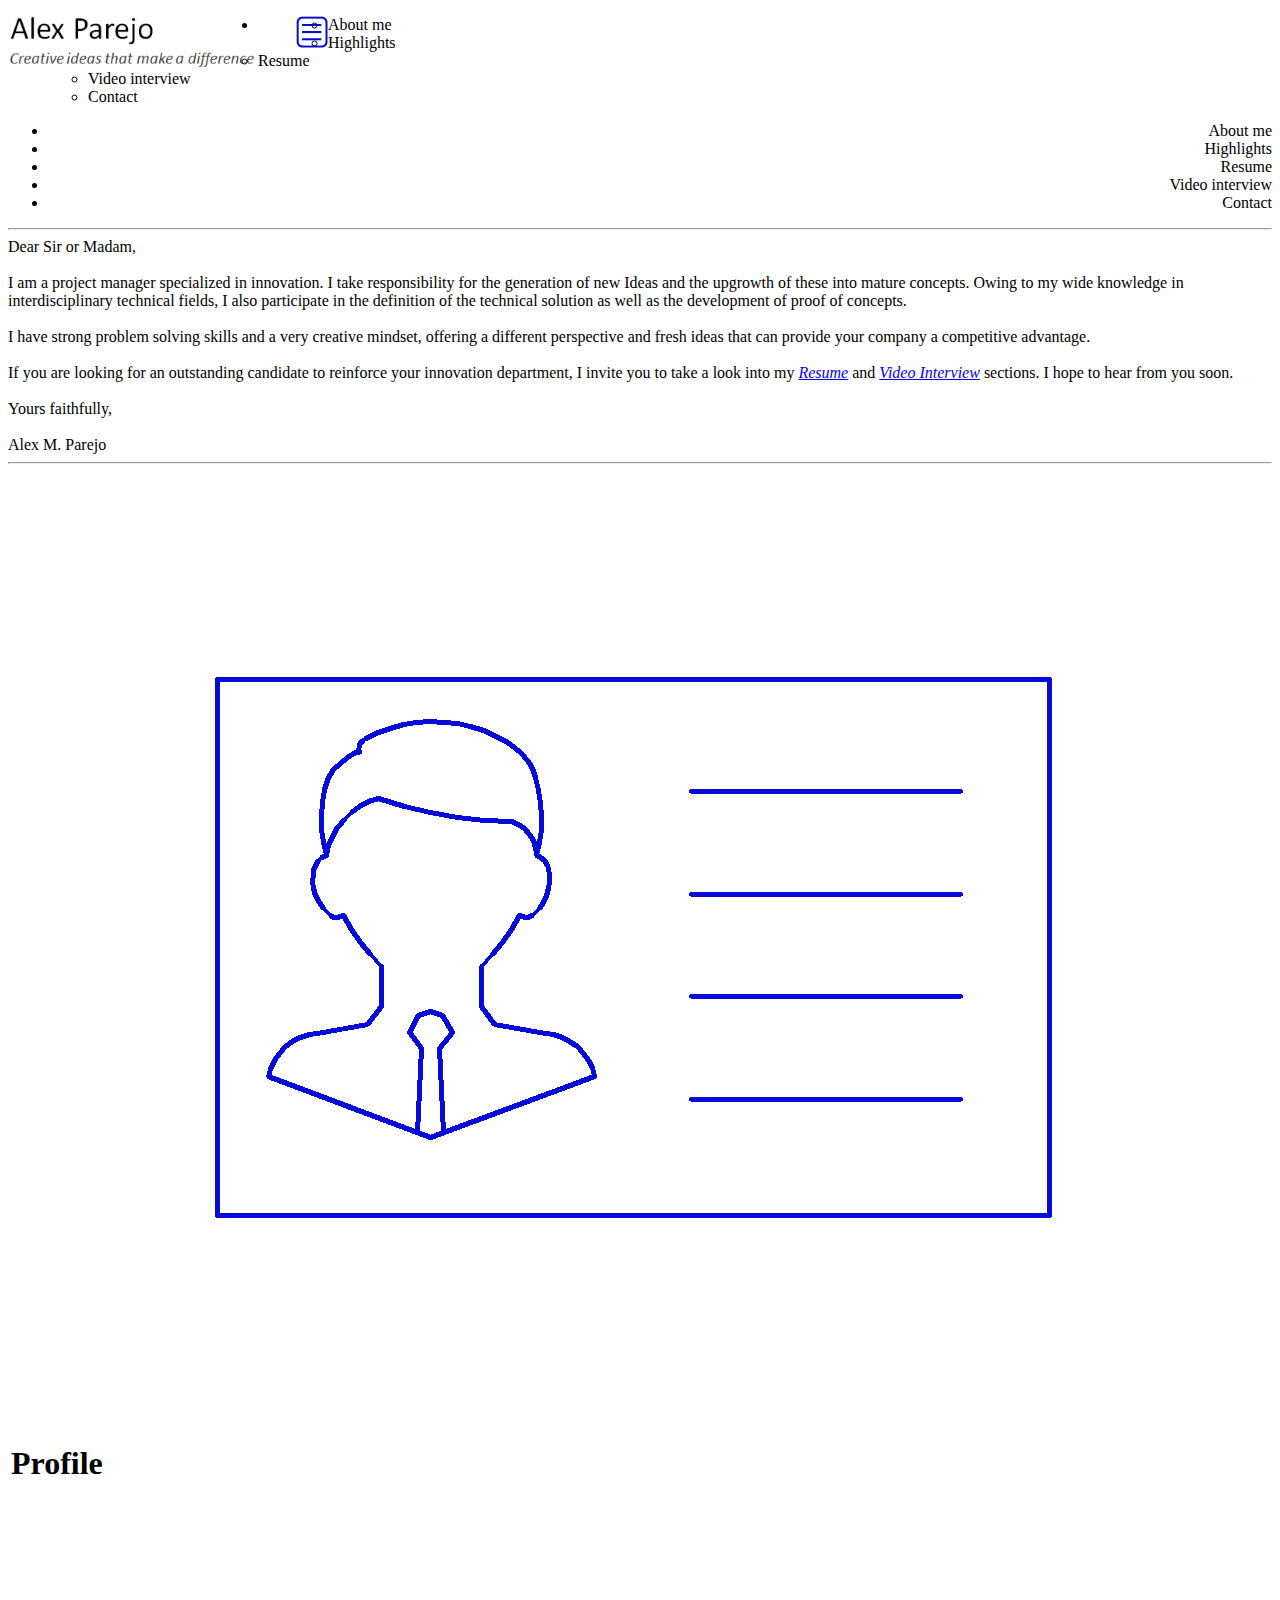
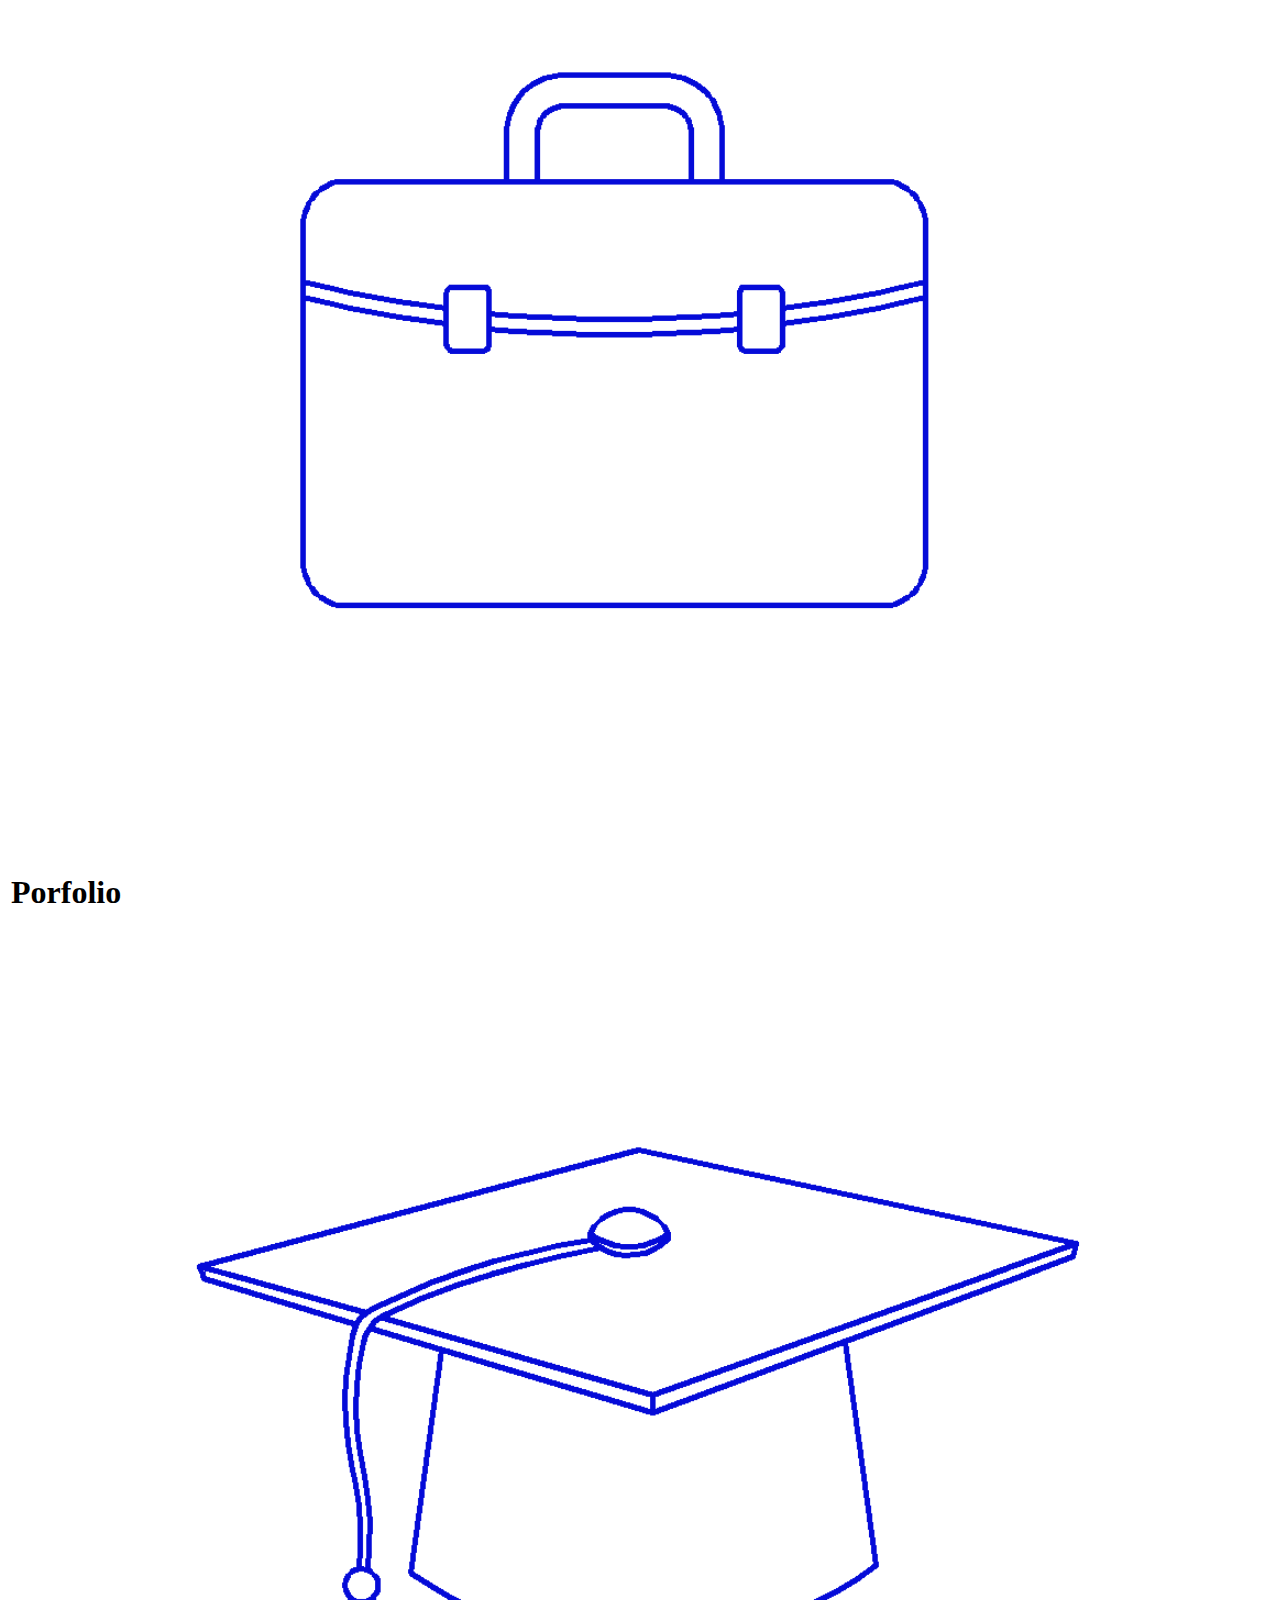
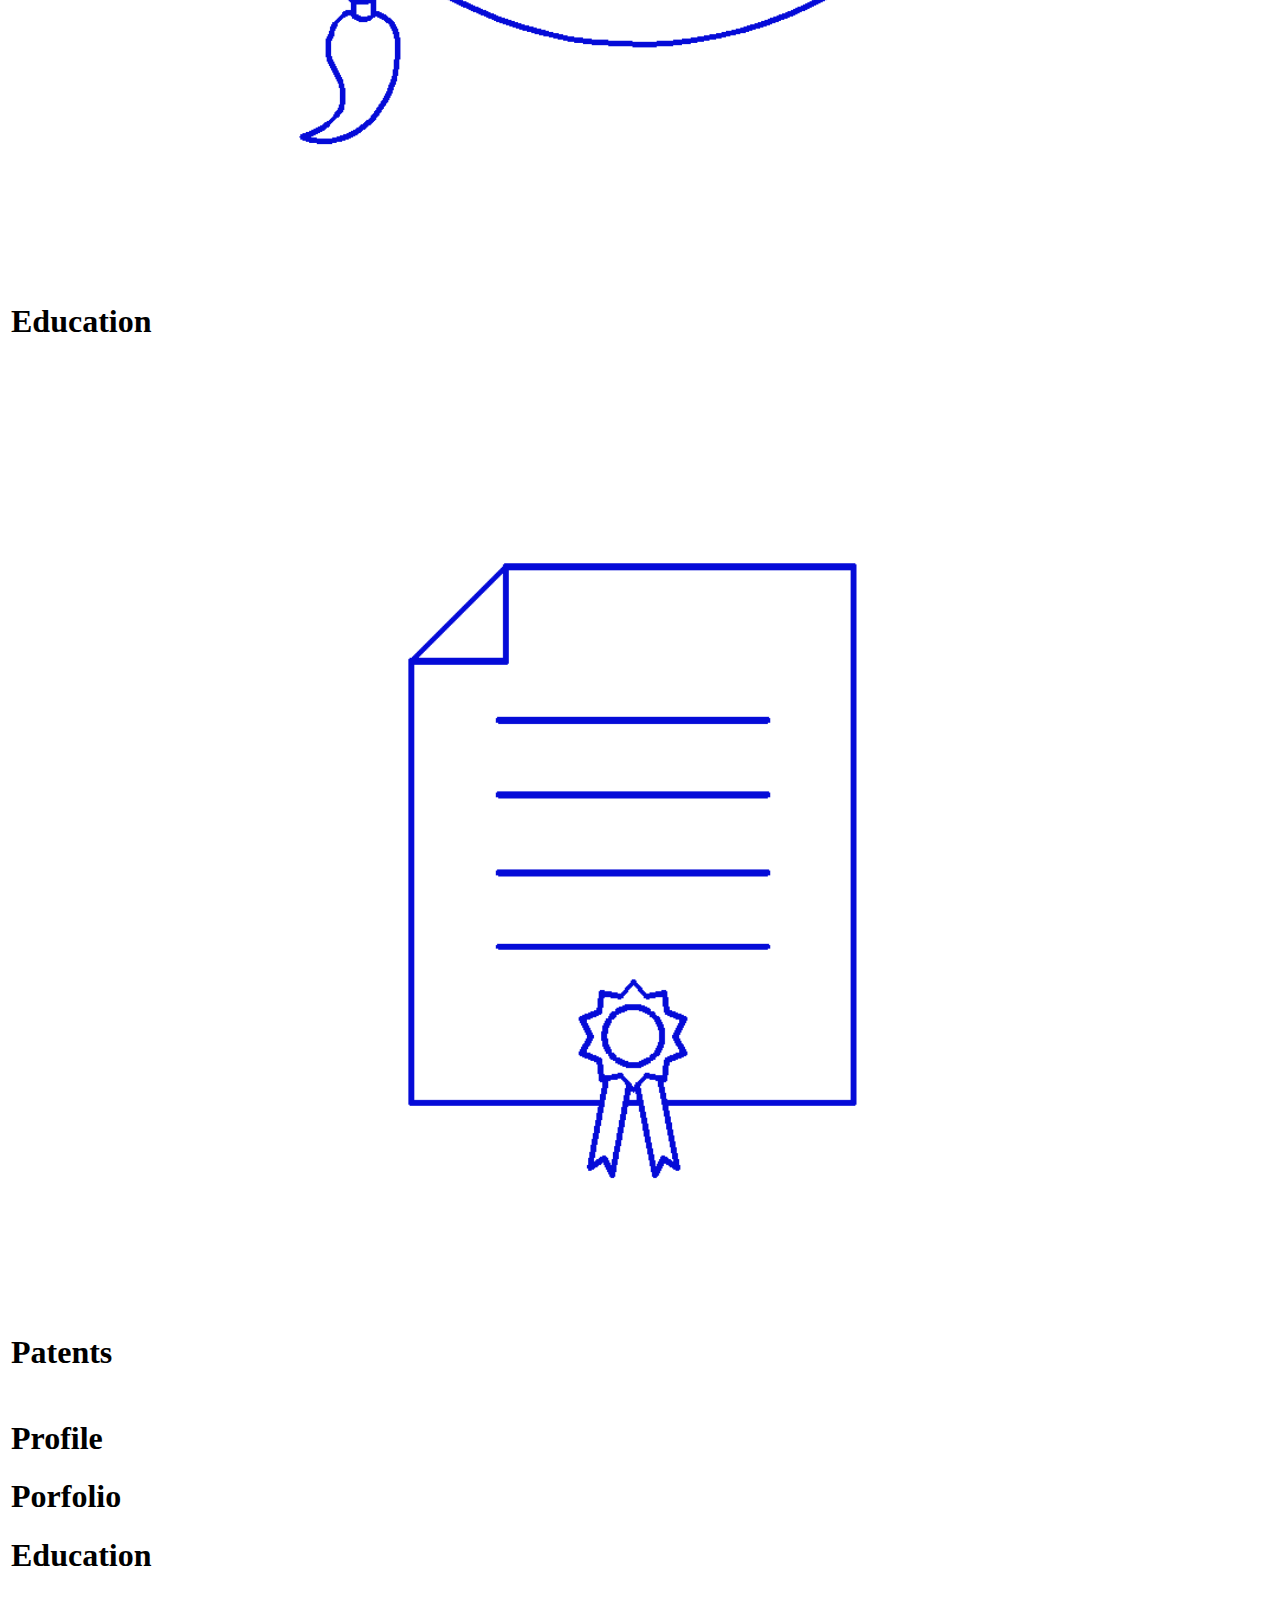
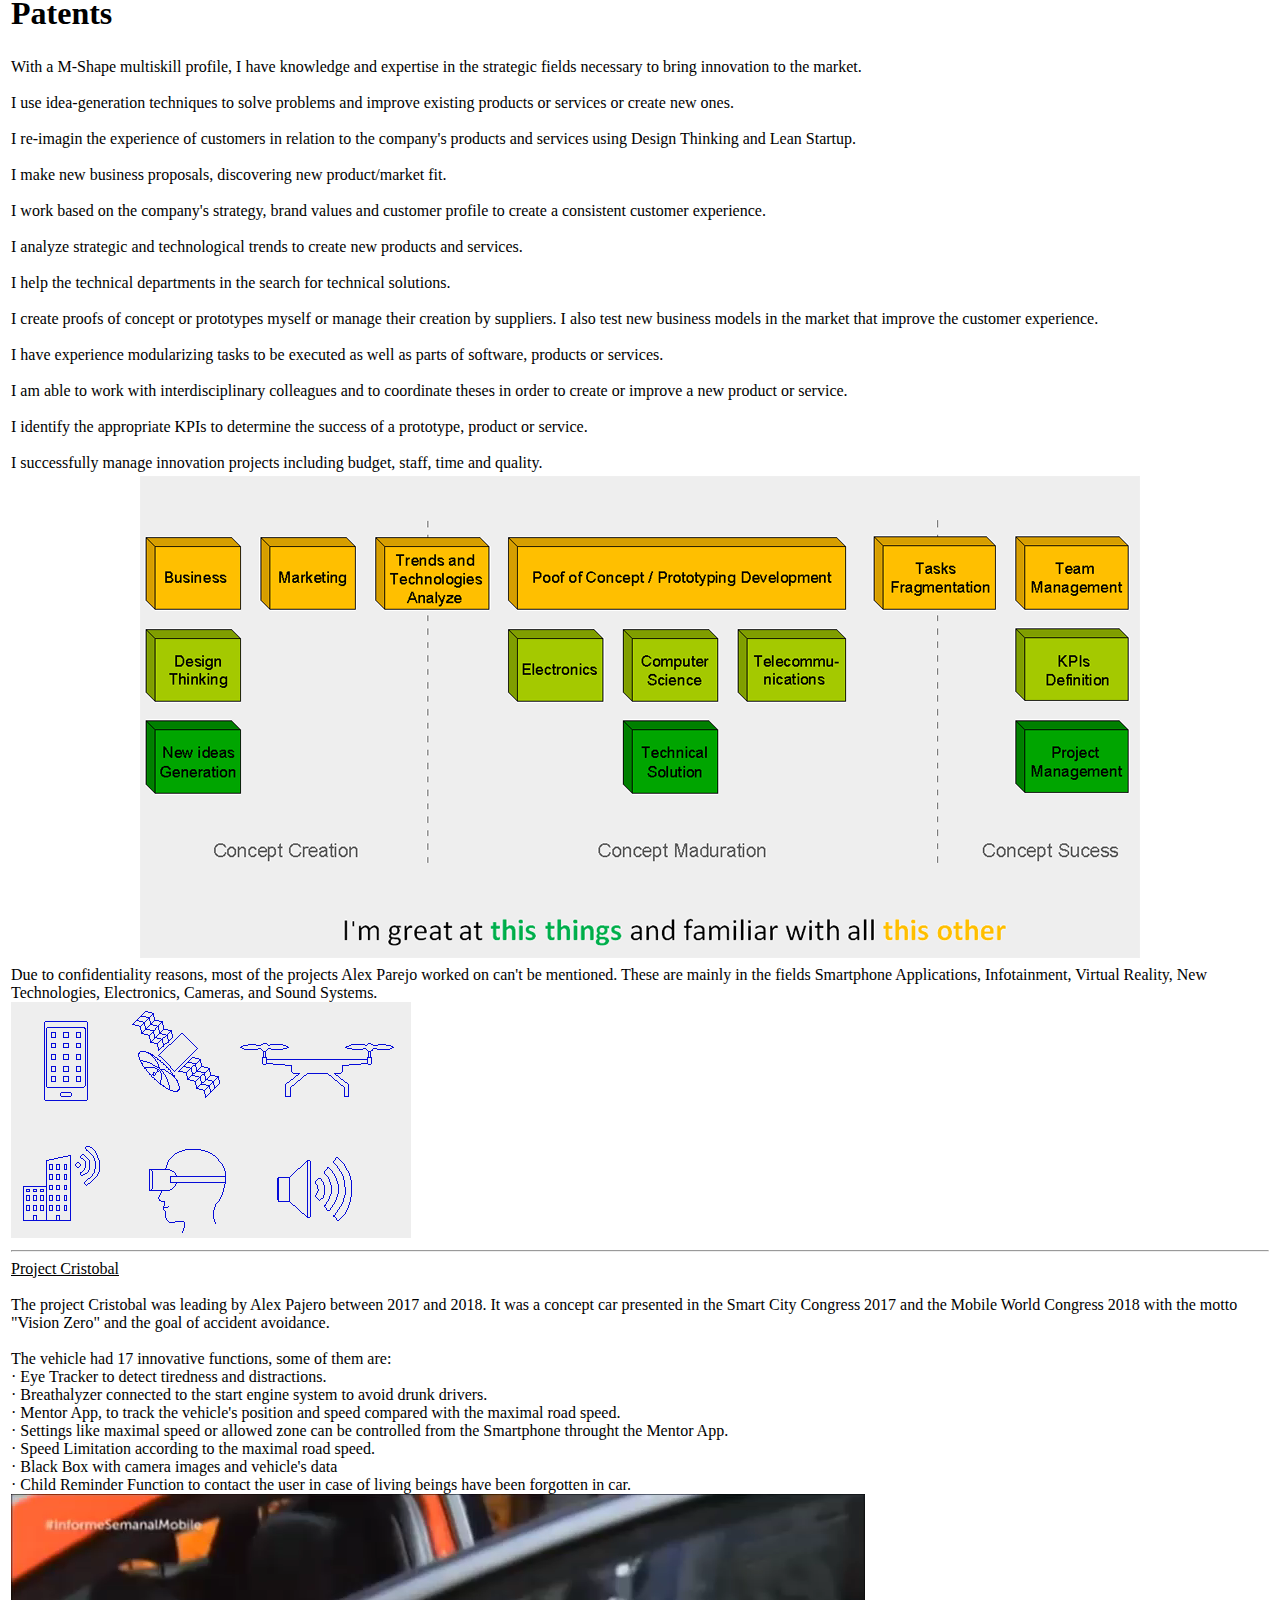
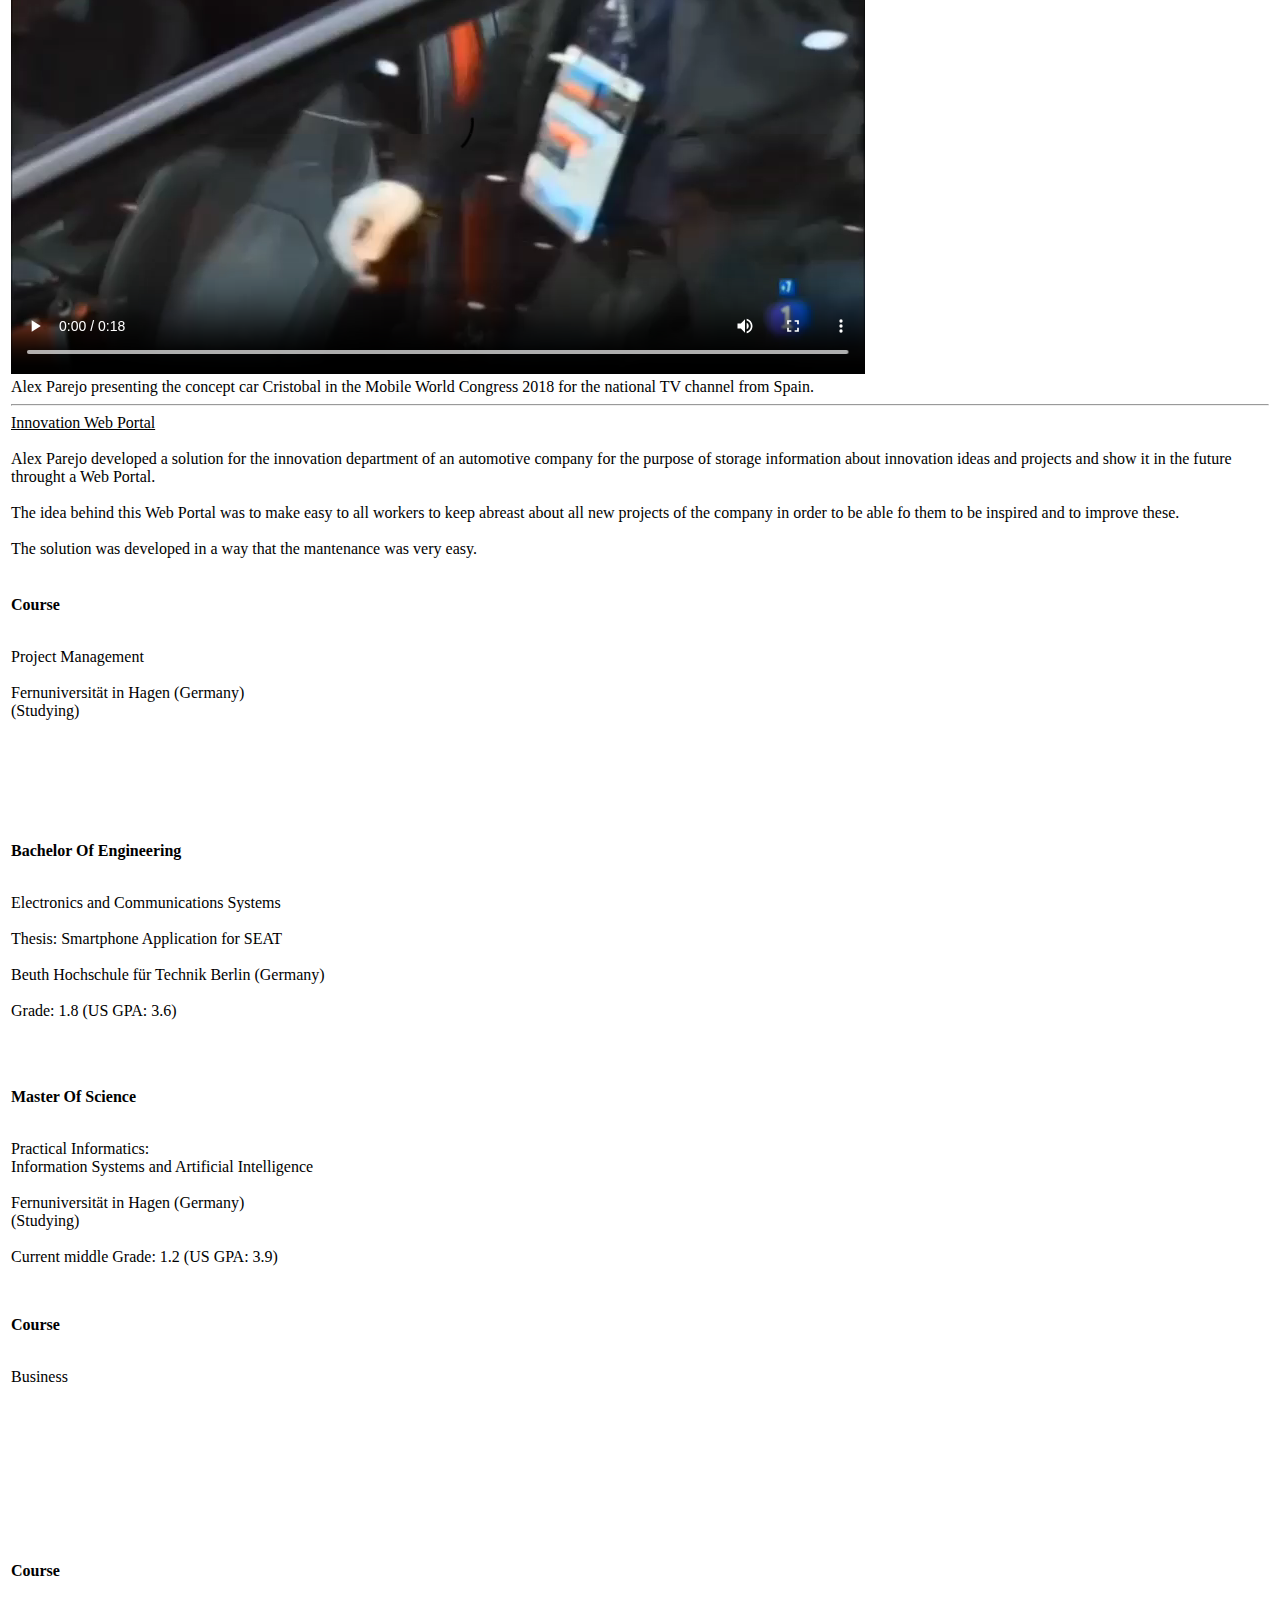
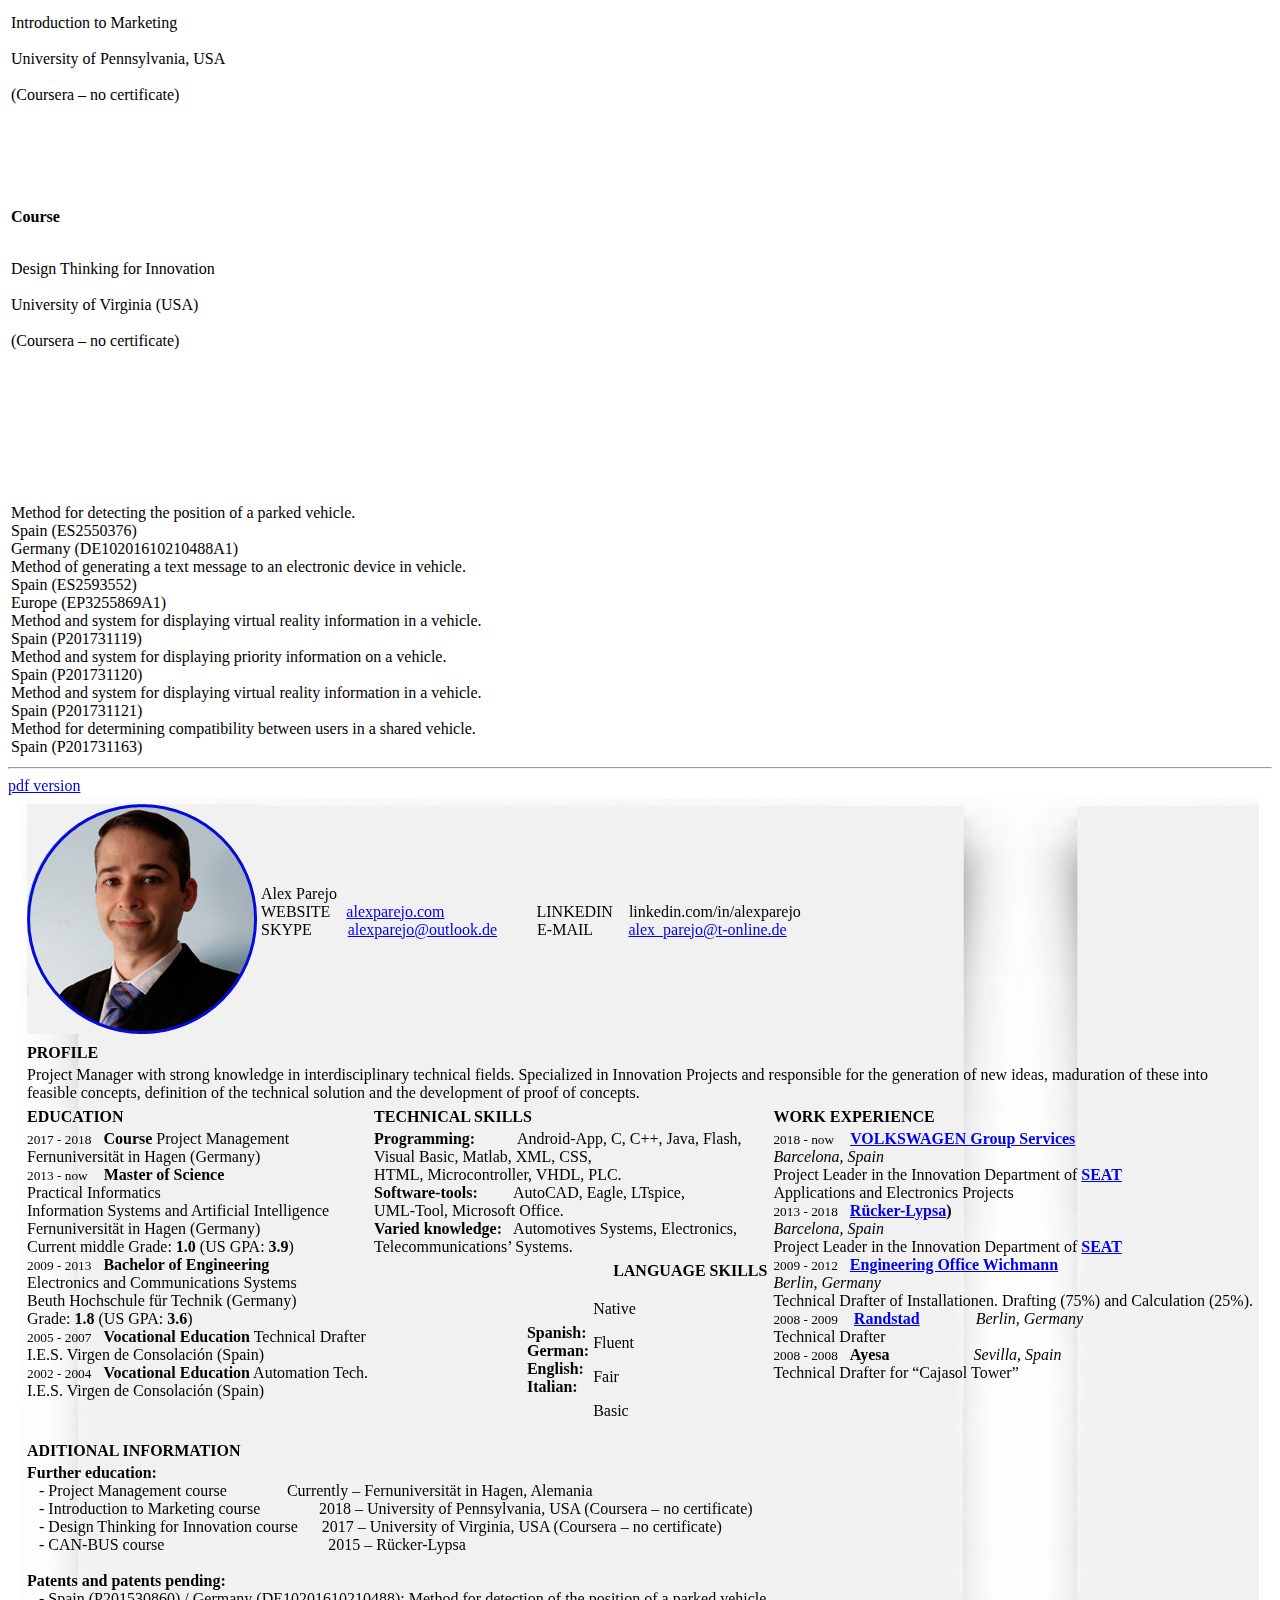
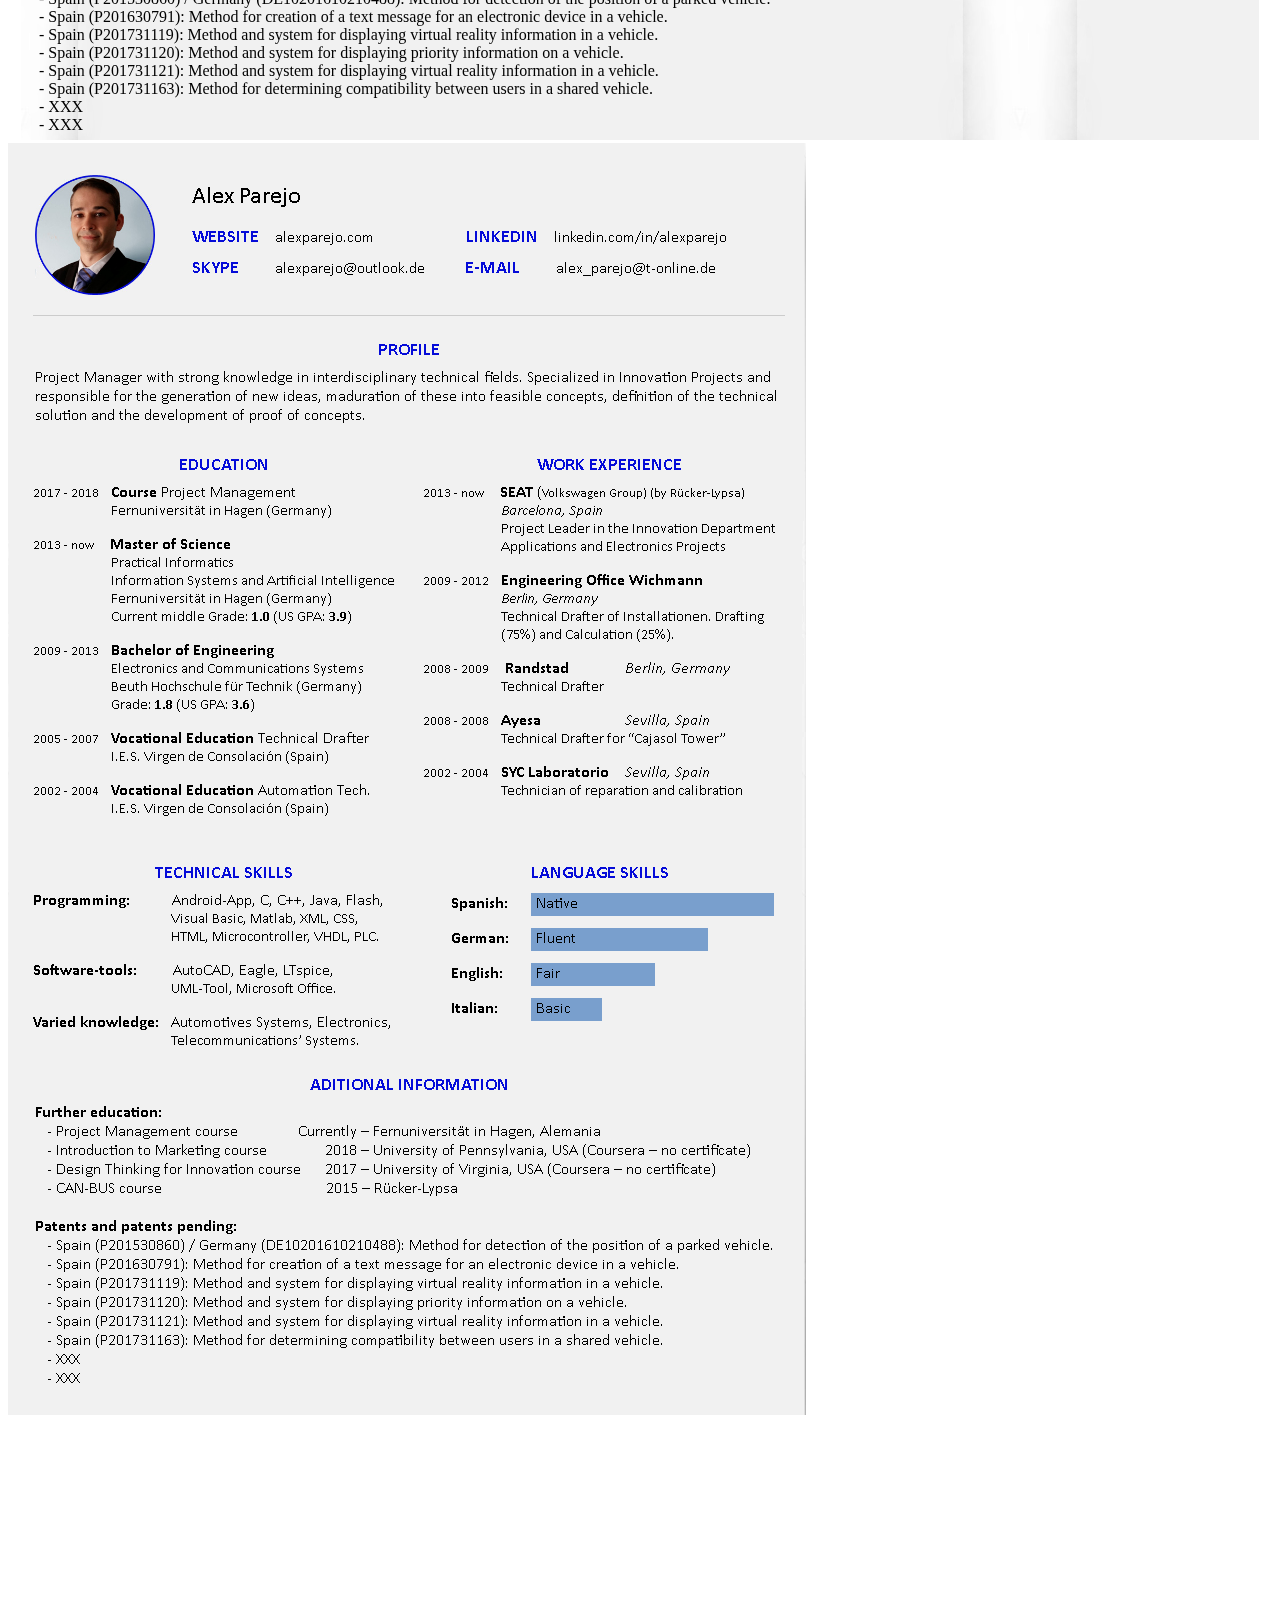
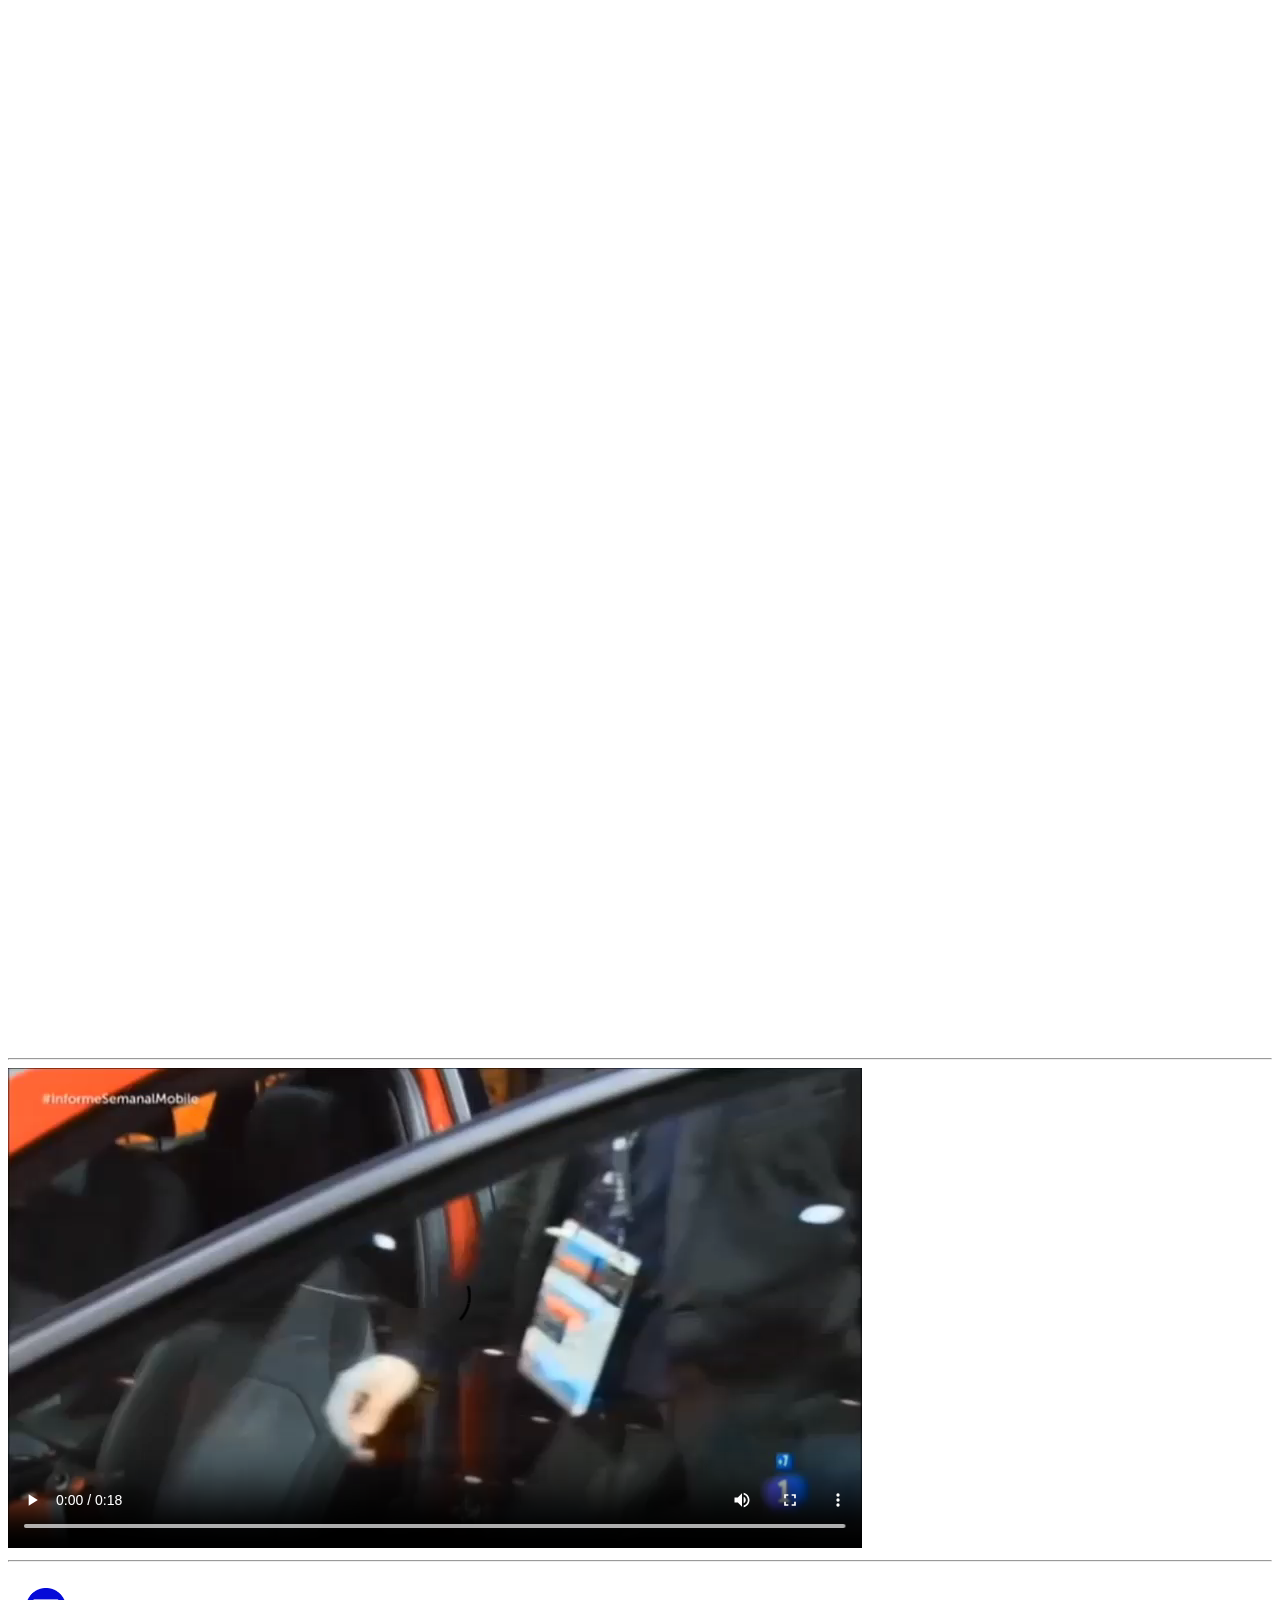
==== commit 7887e3b9: "Add files via upload" ====
--- a/index.html
+++ b/index.html
@@ -108,6 +108,7 @@
 					</td>
 
 				</tr>
+				
 				<tr>
 					<td>
 						<div id="profileText" class="profileText">
@@ -139,19 +140,18 @@
 				</tr>
 				<tr id="profileImage"  class="profileImage">
 					<td align="middle">
-						<a href="expertise.png"><img id="expertise" src="expertise.png" ></a>
+						<a target="black" href="expertise.png"><img id="expertise" src="expertise.png"></a>
 					</td>
 				</tr>	
+				
 				
 				<tr id="porfolioTable" class="porfolioTable">
 					<td>
 						<div class="porfolioTextCard_1">
 							Due to confidentiality reasons, most of the projects Alex Parejo worked on can't be mentioned. These are mainly in the fields Smartphone Applications, Infotainment, Virtual Reality, New Technologies, Electronics, Cameras, and Sound Systems.
-							
-						</div>
-						
+						</div>
 						<div class="porfolioImageCard_1">
-							<img id="expertise" src="porfolioFields.png" >
+							<img id="porfolioFields" src="porfolioFields.png" >
 						</div>	
 						<hr id="hr"/>
 						<div class="porfolioTextCard_2">
@@ -190,7 +190,9 @@
 				</tr>
 				
 				<tr id="educationTable" class="educationTable">
-					<td>										
+					<td>	
+						<div class="space">
+						</div>
 						<div class="eduCard" onclick="window.open('https://isdb.fernuni-hagen.de/weiterbildung/index.php/projektmanagement-kurse/project-management','mywindow');">
 							<br>
 							<p id="titleCard"><b>Course</b><p>
@@ -277,42 +279,50 @@
 				
 				<tr id="patentsTable" class="patentsTable">
 					<td>	
-									<div><p> Method for detecting the position of a parked vehicle.</p>
-										<div id="patCard_1" class="patCard" onclick="window.open('https://patents.google.com/patent/ES2550376B2/en','mywindow');">
-											Spain (P201530860)
-										 </div>
-										 <div id="patCard_2" class="patCard" onclick="window.open('https://patents.google.com/patent/DE102016210488A1/en','mywindow');">
-											Germany (DE10201610210488A1)
-										 </div>
-									</div>
-									<div><p> Method of generating a text message to an electronic device in vehicle.</p>
-										<div id="patCard_3" class="patCard" onclick="window.open('https://patents.google.com/patent/ES2593552B2/en','mywindow');">
-											Spain (P201630791)
-										 </div>
-										 <div id="patCard_4" class="patCard" onclick="window.open('https://patents.google.com/patent/EP3255869A1/en','mywindow');">
-											Europe (EP3255869A1)
-										 </div>
-									</div>
-									<div><p> Method and system for displaying virtual reality information in a vehicle.</p>
-										<div id="patCard_5">
-											Spain (P201731119)
-										 </div>
-									</div>
-									<div><p> Method and system for displaying priority information on a vehicle.</p>
-										<div id="patCard_6">
-											Spain (P201731120)
-										 </div>
-									</div>
-									<div><p> Method and system for displaying virtual reality information in a vehicle.</p>
-										<div id="patCard_7">
-											Spain (P201731121)
-										 </div>
-									</div>
-									<div><p> Method for determining compatibility between users in a shared vehicle.</p>
-										<div id="patCard_8">
-											Spain (P201731163)
-										 </div>
-									</div>
+						<div class="space" style="height:80px">
+						</div>
+						<div>
+							<div id="patText">Method for detecting the position of a parked vehicle.</div>
+							<div id="patCard_1" class="patCard" onclick="window.open('https://patents.google.com/patent/ES2550376B2/en','mywindow');">
+								Spain (ES2550376)
+							</div>
+							<div id="patCard_2" class="patCard" onclick="window.open('https://patents.google.com/patent/DE102016210488A1/en','mywindow');">
+								Germany (DE10201610210488A1)
+							</div>
+						</div>
+						<div>
+							<div id="patText">Method of generating a text message to an electronic device in vehicle.</div>
+							<div id="patCard_1" class="patCard" onclick="window.open('https://patents.google.com/patent/ES2593552B2/en','mywindow');">
+								Spain (ES2593552)
+							</div>
+							<div id="patCard_2" class="patCard" onclick="window.open('https://patents.google.com/patent/EP3255869A1/en','mywindow');">
+								Europe (EP3255869A1)
+							</div>
+						</div>
+						<div>
+							<div id="patText">Method and system for displaying virtual reality information in a vehicle.</div>
+							<div id="patCard_3">
+								Spain (P201731119)
+							 </div>
+						</div>
+						<div>
+							<div id="patText">Method and system for displaying priority information on a vehicle.</div>
+							<div id="patCard_3">
+								Spain (P201731120)
+							</div>
+						</div>
+						<div>
+							<div id="patText">Method and system for displaying virtual reality information in a vehicle.</div>
+							<div id="patCard_3">
+								Spain (P201731121)
+							</div>
+						</div>
+						<div>
+							<div id="patText">Method for determining compatibility between users in a shared vehicle.</div>
+							<div id="patCard_3">
+								Spain (P201731163)
+							</div>
+						</div>
 					</td>
 				</tr>
 
@@ -703,11 +713,15 @@
 																	<h3><span class="mw-headline" id="wSeat">SEAT (Volkswagen Group) (2013 – currently, Barcelona)</span></h3>	
 																	
 																	<p><b>·</b> First periode as Intern. During this time Alex Parejo realized his Thesis in the Innovation Department of SEAT. This project consisted in the implementation of a Smartphone Application, from the selection of the functionalities by analysis of the market, the values of the brand and the client profile, until the final programming and testing.</p>
+																	
+																	
+																	
+																	
 																	<div id="textThumb">
 																		<div id="imageThumb"style="width: 300px">
-																		<div style="margin:5px auto;"><a target="_blank"  href="Cristobal_President.jpg" class="image"><img alt="" src="Cristobal_President_thumb.jpg" align="right" width="278" height="185"/></a></div>
-																		<p id="textT">Alex Parejo with <a href="https://en.wikipedia.org/wiki/Luca_de_Meo" title="Luca de Meo">Luca de Meo</a> (President of SEAT) and <a href="https://en.wikipedia.org/wiki/Ada_Colau" title="Ada Colau">Ada colau</a> (Mayor of <a href="https://en.wikipedia.org/wiki/Barcelona" title="Barcelona">Barcelona</a>) in the SEAT Leon Presentation at the Smart City Congress 2017.
-																	</div>
+																			<div style="margin:5px auto;"><a target="_blank"  href="Cristobal_President.jpg" class="image"><img alt="" src="Cristobal_President_thumb.jpg" width="278" height="185"/></a></div>
+																			<p id="textT">Alex Parejo with <a href="https://en.wikipedia.org/wiki/Luca_de_Meo" title="Luca de Meo">Luca de Meo</a> (President of SEAT) and <a href="https://en.wikipedia.org/wiki/Ada_Colau" title="Ada Colau">Ada colau</a> (Mayor of <a href="https://en.wikipedia.org/wiki/Barcelona" title="Barcelona">Barcelona</a>) in the SEAT Leon Presentation at the Smart City Congress 2017.
+																		</div>
 																		<p><b>·</b> Second periode as <a target="_blank" href="https://en.wikipedia.org/wiki/Edag" title="Edag">Rücker Lypsa</a> worker. After the thesis, the Innovation department of SEAT offered Alex Parejo a position as Project Manager. After the <a target="_blank" href="https://en.wikipedia.org/wiki/Financial_crisis_of_2007–2008" title="Financial crisis of 2007–2008">Financial Crisis of 2008</a> SEAT stopped direct hiring policies. Because of that, Alex Parejo was hired via Rücker Lypsa. Parejo's main tasks during that time were:</p>
 																		<p>&#160&#160&#160&#160- New ideas generation.
 																		<br>&#160&#160&#160&#160- Technical and Business Analysis.
@@ -720,7 +734,7 @@
 																		<p><b>·</b> Third periode as <a target="_blank" href="https://en.wikipedia.org/wiki/Edag" title="Volkswagen Group Services">Volkswagen Group Services</a>. Alex Parejo joined the Volkswagen Group in September 2018 as worker of the Volkswagen Group Services Company, but staying in the same position in the Innovation Deparment of SEAT.</p>
 																		
 																	</div>
-		
+	
 																	<div id="imagesThumb" style="width: 287px">
 																		<div style="margin:5px auto;"><a target="_blank"  href="Mobile_World_Congress_2016.jpg" class="image"><img alt="" src="Mobile_World_Congress_2016_thumb.jpg" width="247" height="185"  /></a></div>
 																		<p><a href="https://en.wikipedia.org/wiki/Mobile_World_Congress" title="Mobile World Congress">Mobile World Congress</a> 2016</p>
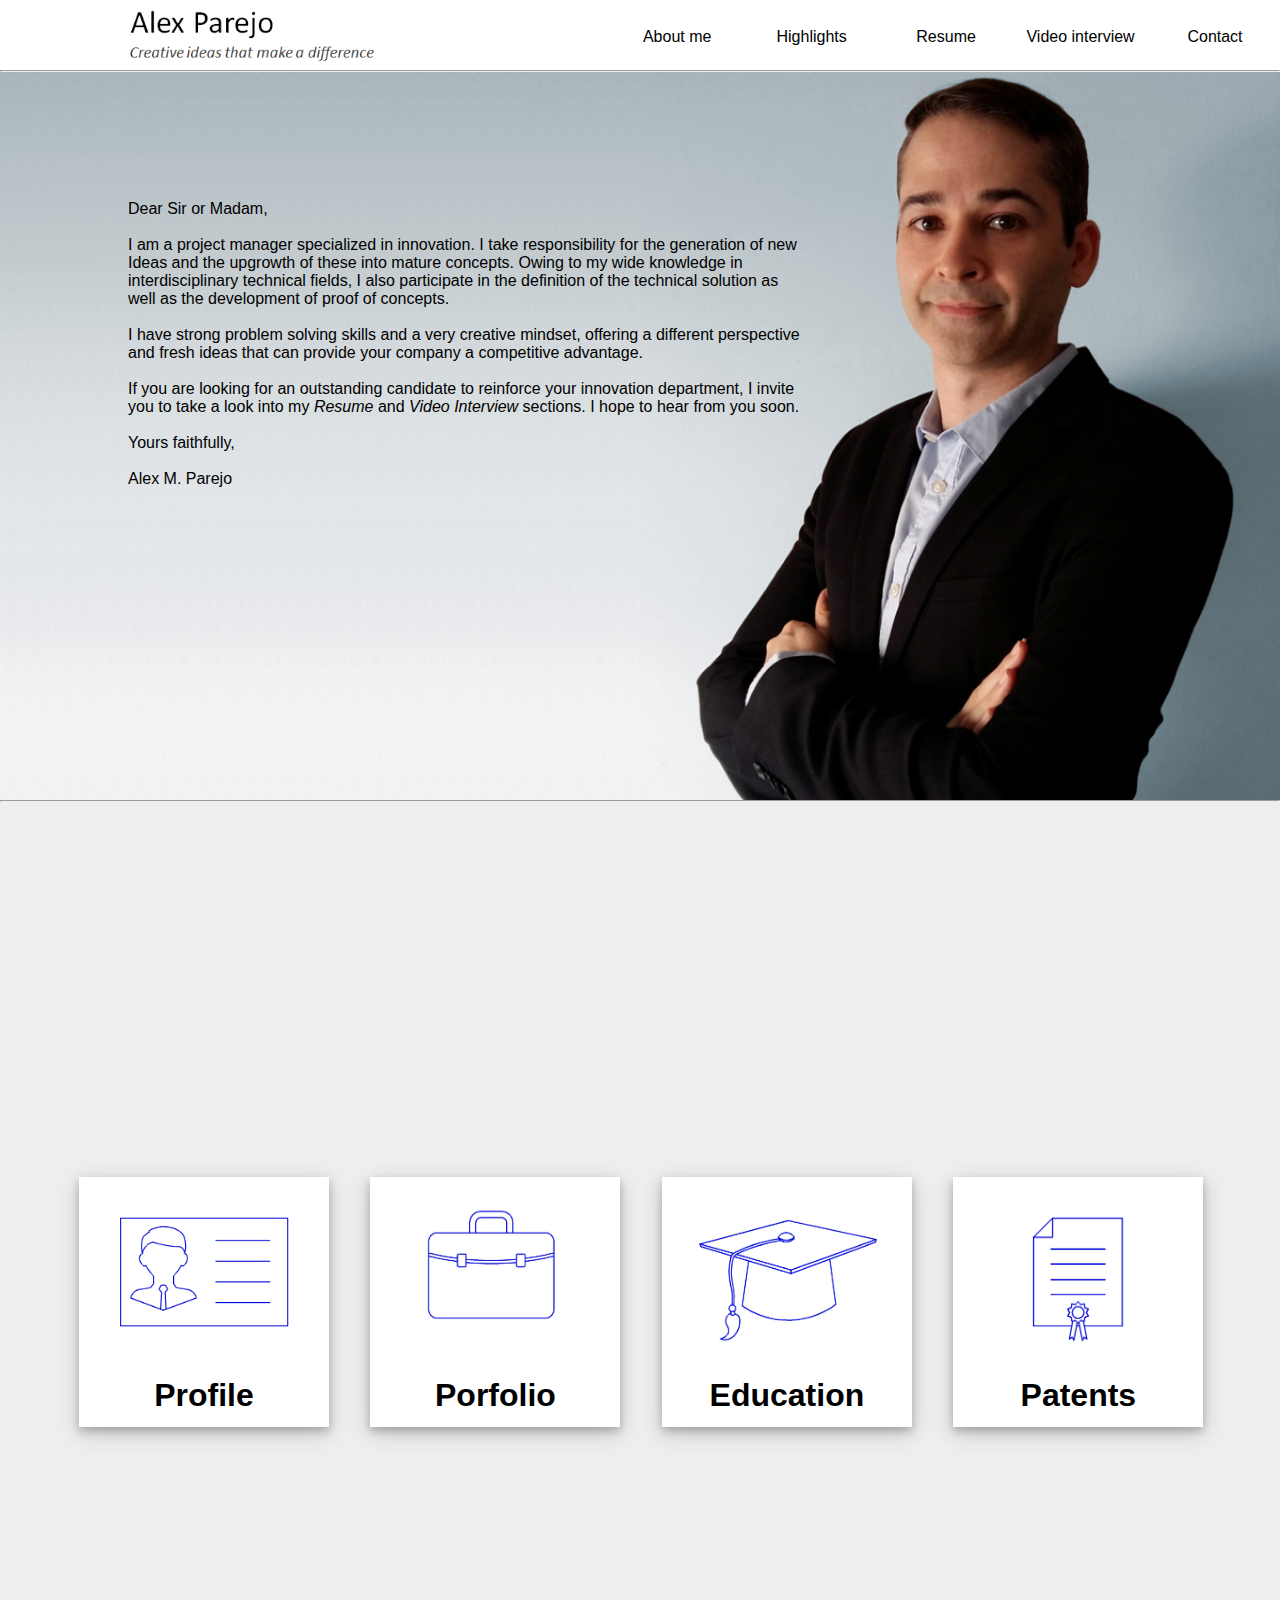
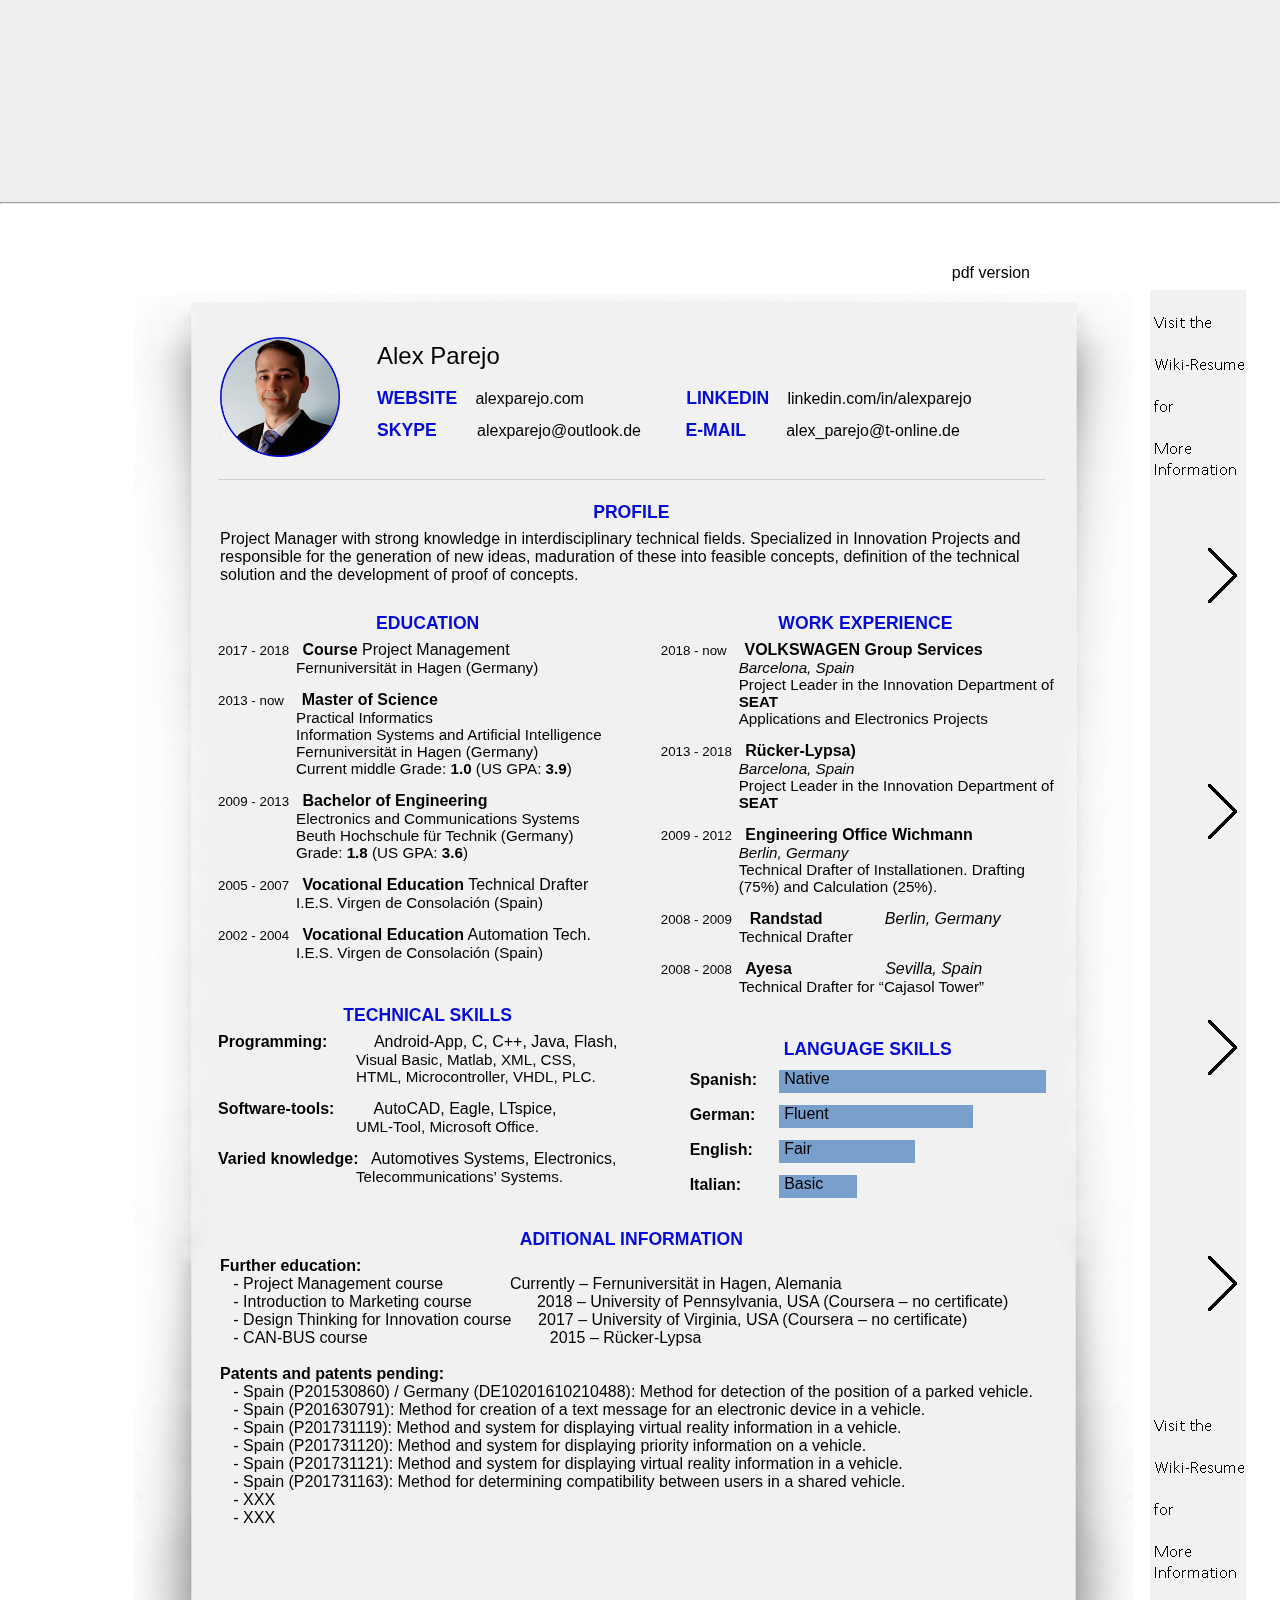
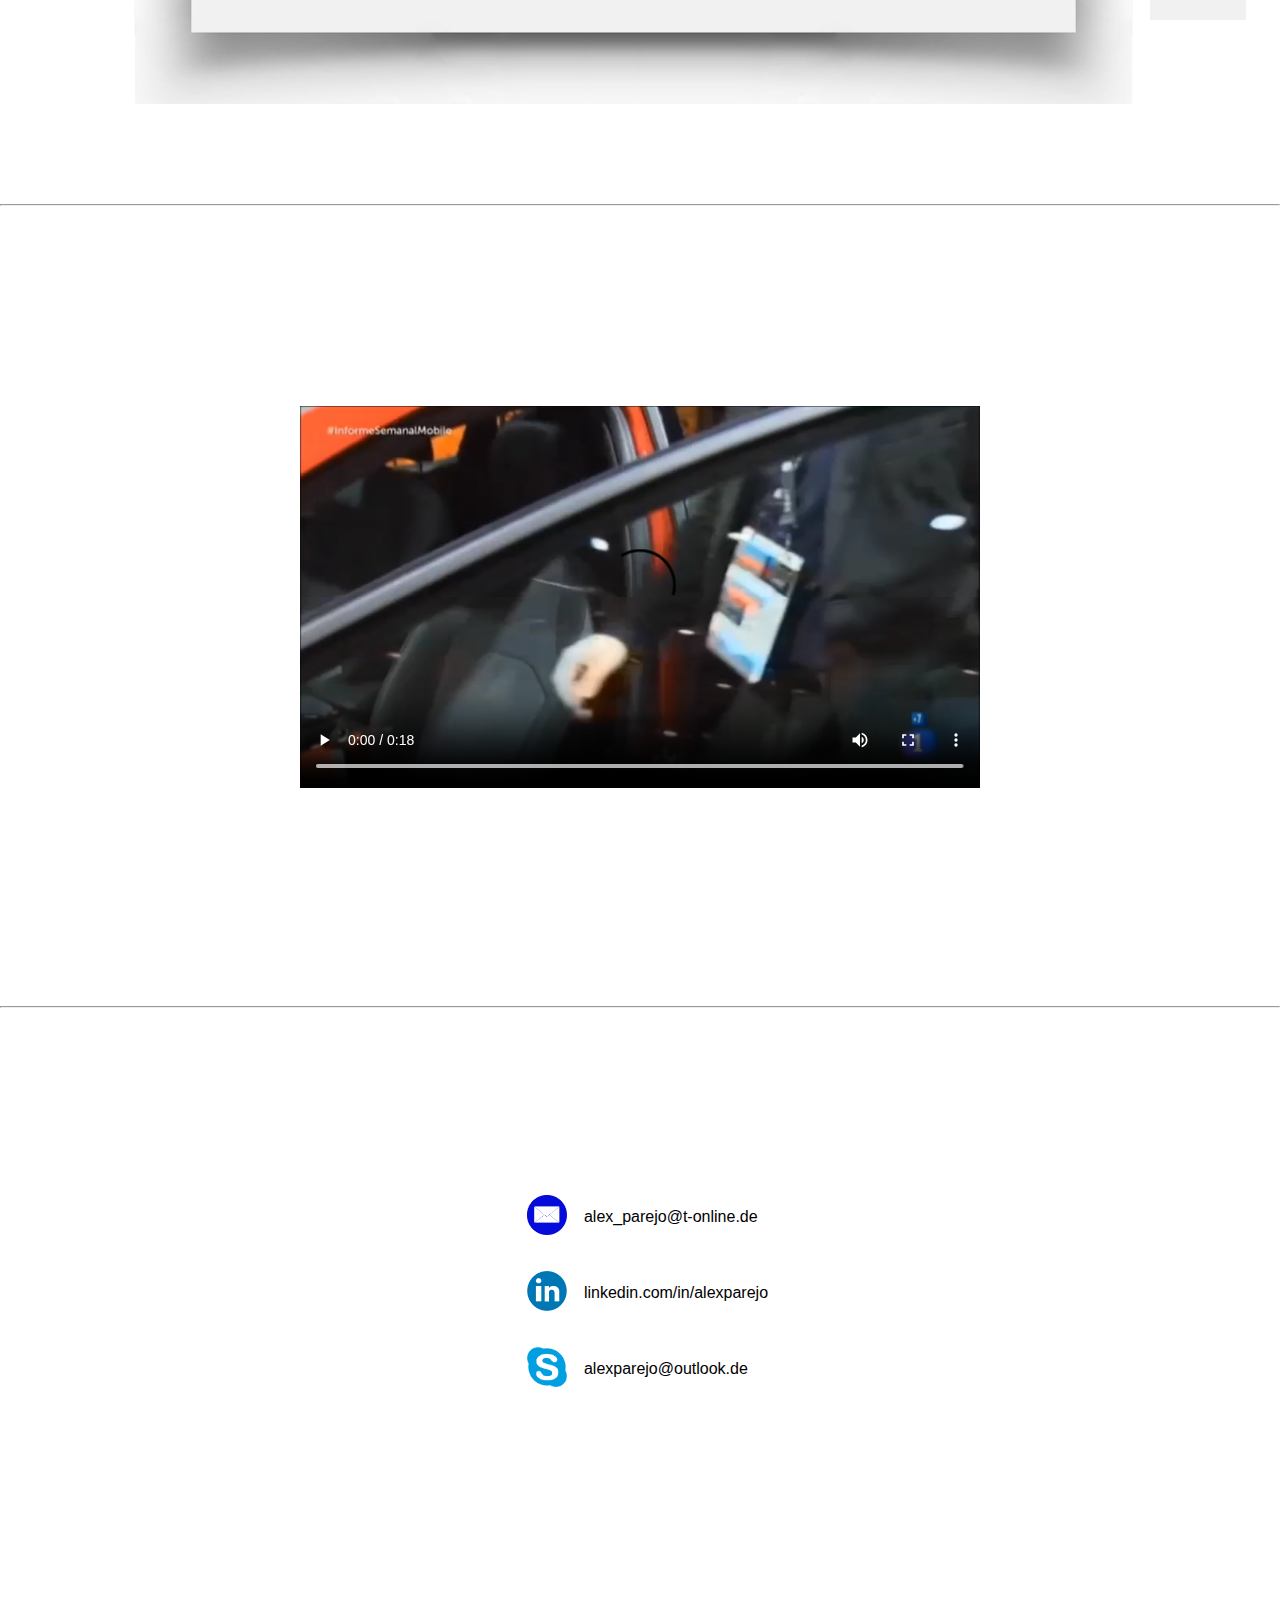
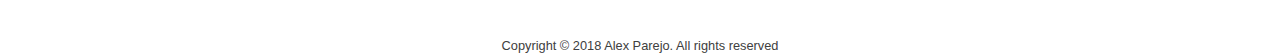
==== commit c6246977: "Add files via upload" ====
--- a/index.html
+++ b/index.html
@@ -7,7 +7,16 @@
 		<link rel="stylesheet" type="text/css" href="style.css">
 		<meta name="robots" content="noindex, nofollow">
 		<link rel="stylesheet" href="load_003.css">
-
+		
+		<!-- Global site tag (gtag.js) - Google Analytics -->
+		<script async src="https://www.googletagmanager.com/gtag/js?id=UA-127072659-1"></script>
+		<script>
+		  window.dataLayer = window.dataLayer || [];
+		  function gtag(){dataLayer.push(arguments);}
+		  gtag('js', new Date());
+
+		  gtag('config', 'UA-127072659-1');
+		</script>
     </head>
     <body>
 
--- a/style.css
+++ b/style.css
@@ -0,0 +1,1249 @@
+* {
+	margin:0px;
+	padding:0px;
+}
+
+body {
+	background:#FFFFFF;
+	font-size:12pt;
+		
+}
+header,#welcome,#about-me,#highlights,#traditionalResume,#video{
+	font-family:Calibri,Arial,Helvetica;
+}
+/*----Header-----*/
+
+header{
+	position:fixed;
+	z-index: 100;	
+	width:100%;
+	background:rgb(255,255,255);
+
+}
+
+/*----Header    logo-----*/
+
+header #logo{
+	margin-left:10%;
+	width:54%;
+	padding-top:10px;	
+	max-width: 250px;
+}
+
+@media screen and (max-width: 400px) {
+    header #logo{
+        margin-top:5px;
+    }
+}
+
+/*----Header    Menu-----*/
+
+#principal_nav ul li{
+	font-size:1rem;
+	list-style:none;
+	display:inline-block;
+	text-align:center;
+	height:65px;
+	width:130px;
+}
+
+#principal_nav ul li a {
+	text-decoration:none;
+	cursor:pointer;
+    position: relative;
+    top: 35%;	
+}
+#principal_nav ul li a:hover {
+	font-weight:bold;
+}
+
+#second_nav{
+	width: 100%;
+	height: 65px;
+	background-color: #fff;
+	text-align:center;
+}
+
+#second_nav ul{
+	float:right;
+	margin-right: 10%;
+}
+#second_nav ul li {
+	float:right;
+	list-style:none;
+	position: relative;
+	margin-top:10px;
+}
+
+#second_nav ul li a{
+	color: #000;
+	padding: 7px 0px 0px 0px;
+	display:block;
+	text-decoration:none;
+	cursor:pointer;
+}
+
+#second_nav ul li ul{
+	display:none;
+	position:absolute;
+	background-color:#fff;
+	border-radius: 0px 0px 5px 5px;
+}
+#second_nav ul li:hover ul{
+	display:block;
+	color:#FF0000;
+}
+#second_nav ul li ul li{
+	width: 120px;
+}
+#second_nav ul li ul li a{
+	padding: 5px 5px;
+}
+#second_nav ul li a:hover {
+	color:#050BD8;
+}
+
+#second_nav ul li #CoverLetterButton{
+	padding-top:40px
+}
+
+@media screen and (max-width: 1035px) {
+    #principal_nav{
+        display: none !important;
+    }
+}
+@media screen and (min-width: 1036px) {
+    #second_nav{
+        display: none !important;
+    }
+}
+
+
+/*----section     Welcome-----*/
+
+#welcome{	
+	margin:auto;
+	height:600px;
+	background-image:url('welcome_foto_3.jpg');
+	background-repeat:no-repeat;
+	background-size: cover;
+	background-position:left;
+	padding-top: 200px;	
+	padding-left: 10%;	
+}
+#welcome-text{
+	position:relative;
+	width:59%;
+}
+#welcome-text a{
+	color:#000000;
+	text-decoration:none;
+	cursor:pointer;
+}
+#welcome-text a:hover{
+	color:#050BD8;
+}
+
+/*----section     cover-letter-----*/
+#about-me{	
+	margin:auto;
+	height:600px;
+	background-repeat:no-repeat;
+	background-size: cover;
+	background-position:left;
+	padding-top:140px;
+}
+#cover-letter{
+	width:500px;
+	height:600px;
+	
+	margin-left:260px;
+	padding: 18px 15px;	
+}
+#cover-letter a{
+	color:#000000;
+	text-decoration:none;
+}
+#cover-letter a:hover{
+	color:#050BD8;
+}
+@media screen and (min-width: 1050px) {
+	#about-me{	
+		background-image:url('office.jpg');
+	}
+	#cover-letter{
+		background-repeat:no-repeat;
+		background-image:url('post-it.png');
+	}
+}
+
+@media screen and (max-width: 1050px) {
+		@media screen and (min-width: 600px) {
+		#about-me{	
+			background-color:#fff;
+		}
+		#cover-letter{
+			margin: auto;
+			background-repeat:no-repeat;
+			background-image:url('post-it.png');
+		}
+	}
+}
+@media screen and (max-width: 1050px) {
+	@media screen and (max-width: 600px) {
+		#about-me{	
+			background-color:#fff;
+		}
+		#cover-letter{
+			margin: auto;	
+			width: 90%;
+		}
+	}
+}
+
+
+
+
+/*----section     highlights-----*/
+#highlights{	
+	position: relative;
+	background:#eee;
+}
+
+#highlightsMenu_1{
+	position: absolute;
+	top: 0;
+	bottom: 0;
+	left: 0;
+	right: 0;
+	margin: auto;
+	height:600px;
+}
+.tabla_1_none{
+	display:none;
+}
+.card {
+	display:inline-block; 
+	margin:auto;
+    width: 250px;
+	height: 250px;
+    box-shadow: 0 4px 8px 0 rgba(0, 0, 0, 0.2), 0 6px 20px 0 rgba(0, 0, 0, 0.19);
+    text-align: center;
+	margin-top:25px;
+	margin-bottom:25px;
+	cursor:pointer;
+	background:#fff;
+} 
+#highlightsMenu_1 h1{
+	padding:6px 0px 0px 0px;
+}
+#highlightsMenu_2{
+	position: absolute;
+	top: 0;
+	bottom: 0;
+	left: 0;
+	right: 0;
+	margin: 70px auto;
+}
+.tabla_2_none{
+	display:none;
+}
+.card_2 {
+	display:inline-block; 
+    width: 250px;
+	height: 40px;
+    box-shadow: 0 4px 8px 0 rgba(0, 0, 0, 0.2), 0 6px 20px 0 rgba(0, 0, 0, 0.19);
+    text-align: center;
+	cursor:pointer;
+	margin-bottom:50px;
+} 
+.card_3 {
+	display:inline-block; 
+    width: 250px;
+	height: 40px;
+	box-shadow: 0 3px 0 #050BD8;
+    text-align: center;
+	margin-bottom:50px;
+} 
+.porfolioTextCard_1 {
+	display:inline-block; 
+    text-align: left;
+	margin-bottom:10px;
+} 
+.porfolioTextCard_2 {
+	display:inline-block; 
+    text-align: left;
+	margin-bottom:10px;
+} 
+.porfolioImageCard_1 {
+	display:block; 
+    text-align: left;
+	margin-bottom:10px;
+	float:right;
+} 
+.porfolioImageCard_2 {
+	display:block; 
+    text-align: left;
+	margin-bottom:10px;
+	float:right;
+} 
+
+#highlightsMenu_2 h1{
+	padding:3px 0px 0px 0px;
+}
+.profileText{
+	padding-top:20px;
+	padding-left:50px;
+}
+.profileText_none{
+	display:none;
+}
+.profileImage_none{
+	display:none;
+}
+.porfolioTable_none{
+	display:none;
+}
+.patentsTable_none{
+	display:none;
+}
+.eduCard{
+	display:inline-block; 
+	margin:auto;
+    width: 350px;
+	height: 230px;
+    box-shadow: 0px 0px 1px 1px rgb(0, 0, 0);
+    text-align: center;
+	margin-top:25px;
+	margin-bottom:25px;
+	cursor:pointer;
+	float:right;
+}
+.educationTable_none{
+	display:none;
+}
+#titleCard{
+	font-size:14pt;
+}
+#patText{
+	margin-top:20px;
+}
+#patCard_1{
+	display:inline-block; 
+	padding:10px;
+	cursor:pointer;
+}
+#patCard_2{
+	display:inline-block; 
+	padding:10px;
+	cursor:pointer;
+}
+#patCard_3{
+	display:inline-block; 
+	padding:10px;
+}
+.space{
+	height:100px;	
+}
+
+.patCard:hover{
+     box-shadow: 1px 8px 20px rgba(1, 1, 0,1);
+    -webkit-transition:  box-shadow .2s ease-in;
+}
+
+.card:hover{ 
+     box-shadow: 1px 8px 20px rgba(1, 1, 0,1);
+    -webkit-transition:  box-shadow .2s ease-in;
+  }
+.card_2:hover{ 
+     box-shadow: 1px 8px 20px rgba(1, 1, 0,1);
+    -webkit-transition:  box-shadow .2s ease-in;
+  }
+.eduCard:hover{
+	box-shadow: 1px 8px 20px rgba(1, 1, 0,1);
+    -webkit-transition:  box-shadow .2s ease-in;
+}
+@media screen and (min-width: 1250px) {
+		.highlights{
+			height:1000px;		
+		}
+		.highlights_1{
+			height:1000px;	
+		}
+		.highlights_2{
+			height:1000px;		
+		}
+		.highlights_3{
+			height:1000px;	
+		}
+		.highlights_4{
+			height:1000px;	
+		}
+		#highlightsMenu_1{
+			width:1200px;
+		}
+		#highlightsMenu_2{
+			width:1200px;
+		}
+		#expertise{
+			width: 600px;
+			margin-top:20px;
+		}
+		div.card {
+			margin-left:37px;
+		}
+		div.card_2{
+			margin-left:37px;
+		}
+		div.card_3{
+			margin-left:37px;
+		}
+		.porfolioTextCard_1 {
+			width: 740px;
+			height:196px;
+			padding-left:50px;
+			padding-top:50px;
+		} 
+		.porfolioTextCard_2{
+			width: 740px;
+			height:290px;
+			padding-left:50px;
+			padding-top:30px;
+		} 
+		.porfolioImageCard_1 {
+			width: 400px;
+		} 
+		.porfolioImageCard_2 {
+			width: 400px;
+			padding-top:30px;
+		} 
+		.video{
+			width: 400px 
+		}
+		.eduCard{
+			margin-left:37px;
+		}
+		#patText{
+			display:inline-block; 
+			margin-left:140px;
+			width:500px;
+		}
+		#patCard_1{
+			margin-left:10px;
+		}
+		#patCard_2{
+			margin-left:10px;
+		}
+		#patCard_3{
+			margin-left:10px;
+		}
+		#patentsTable{
+			width:1100px;
+		}
+}
+@media screen and (max-width: 1249px) {
+	@media screen and (min-width: 850px){
+		.highlights{
+			height:1300px;	
+		}
+		.highlights_1{
+			height:1300px;	
+		}
+		.highlights_2{
+			height:1300px;	
+		}
+		.highlights_3{
+			height:1300px;	
+		}
+		.highlights_4{
+			height:1300px;	
+		}
+		#highlightsMenu_1{
+			width:800px;
+		}
+		#highlightsMenu_2{
+			width:800px;
+		}
+		#expertise{
+			width: 800px;
+			margin-top:20px;
+		}
+		div.card {
+			margin-left:100px;
+		}
+		div.card_2 {
+			margin-left:100px;
+		}
+		div.card_3 {
+			margin-left:100px;
+		}
+		#hr{
+			margin-top:110px;
+			margin-bottom:20px;
+			margin-left:50px;
+		}
+		#hr2{
+			margin-top:300px;
+			margin-bottom:20px;
+			margin-left:50px;
+		}
+		#porfolioFields{
+			width:150px;
+		}
+		.porfolioTextCard_1 {
+			width: 740px;
+			padding-left:50px;
+		} 
+		.porfolioTextCard_2{
+			width: 740px;
+			height:290px;
+			padding-left:50px;
+			padding-top:10px;
+		} 
+		.porfolioImageCard_1 {
+			float:left;
+			padding-left:50px;
+		} 
+		.porfolioImageCard_2 {
+			float:left;
+			width: 400px;
+			padding-top:5px;
+			padding-left:50px;
+		} 
+		.video{
+			width: 350px 
+		}
+		.eduCard {
+			margin-left:30px;
+		}
+		#patText{
+			margin-left:140px;
+			width:500px;
+		}
+		#patCard_1{
+			margin-left:140px;
+		}
+		#patCard_2{
+			margin-left:10px;
+		}
+		#patCard_3{
+			margin-left:140px;
+		}
+		#patentsTable{
+			width:1100px;
+		}
+	}
+}
+@media screen and (max-width: 849px) {
+		.highlights{
+			height:2000px;	
+		}
+		.highlights_1{
+			height:2000px;	
+		}
+		.highlights_2{
+			height:2000px;	
+		}
+		.highlights_3{
+			height:2000px;	
+		}
+		.highlights_4{
+			height:2000px;	
+		}
+		#highlightsMenu_1{
+			width:300px;
+		}
+		#highlightsMenu_2{
+			width:300px;
+		}
+		#expertise{
+			width: 300px;
+			margin-top:20px;
+			padding-left:50px;
+		}
+		div.card {
+			margin-left:100px;
+		}
+		div.card_2 {
+			margin-left:100px;
+		}
+		div.card_3 {
+			margin-left:100px;
+		}
+		#hr{
+			margin-top:110px;
+			margin-bottom:20px;
+			margin-left:100px;
+		}
+		#hr2{
+			margin-top:300px;
+			margin-bottom:20px;
+			margin-left:100px;
+		}
+		.profileText{
+			padding-left:50px;
+		}
+		#porfolioFields{
+			width:150px;
+		}
+		.porfolioTextCard_1 {
+			width: 300px;
+			padding-left:100px;
+		} 
+		.porfolioTextCard_2{
+			width: 300px;
+			height:290px;
+			padding-left:100px;
+			padding-top:10px;
+		} 
+		.porfolioImageCard_1 {
+			float:left;
+			padding-left:100px;
+		} 
+		.porfolioImageCard_2 {
+			float:left;
+			width: 300px;
+			padding-top:5px;
+			padding-left:100px;
+		} 
+		.video{
+			width: 300px 
+		}
+		.eduCard {
+			margin-left:50px;
+			margin-top:5px;
+		}
+		#patText{
+			margin-left:140px;
+			width:500px;
+		}
+		#patCard_1{
+			margin-left:140px;
+		}
+		#patCard_2{
+			margin-left:10px;
+		}
+		#patCard_3{
+			margin-left:140px;
+		}
+		#patentsTable{
+			width:300px;
+		}
+		.space{
+			height:0px;	
+		}
+
+}
+
+/*----section     resume-----*/
+#resume{
+	width:100%;
+}
+.slides{
+	background:#fff;
+	margin: auto;
+	height:1600px;
+}
+
+.slides_2{
+	background:#fff;
+	margin: auto;
+	height:5950px;
+}
+
+#traditionalResume{
+
+}
+#download {
+	text-align:right;
+	margin-top:60px	;
+	margin-right:250px;
+}
+#download a{
+	color:#000000;
+	text-decoration:none;
+}
+#download a:hover{
+	color:#050BD8;
+	text-decoration:none;
+}
+#tradicional {
+	margin: auto;
+	width:1220px; /*1130*/
+	background:#fff;
+}
+#tradicional a{
+	color:#000000;
+	text-decoration:none;
+}
+#tradicional a:hover{
+	color:#050BD8;
+	text-decoration:none;
+}
+#resume_folio {	
+	margin: auto;
+	background-repeat:no-repeat;
+}
+#personal {
+	border-bottom: 1px solid #ccc;
+	margin-top:24px;
+	width:82%;
+	margin-left:82px;
+}
+#foto {
+	width:120px;
+}
+#primera {
+	padding-top:8px;
+	padding-left:35px;
+	line-height: 1.9em;
+}
+.nombre { 
+	font-size:1.5rem;
+	line-height: 2.2em;	
+}
+.textoAzul { 
+	font-weight:bold; 
+	font-size:1.1rem; 
+	color:#050BD8; 
+}
+#profile {
+	margin-top:20px;
+	width:82%;
+	margin-left:82px;
+}
+#education {
+	margin-top:20px;
+	width:42%;
+	margin-left:80px;
+}
+#work {
+	margin-top:20px;
+	width:41%;
+	margin-right:72px;
+}
+#technicalSkills {
+	margin-top:20px;
+	width:42%;
+	margin-left:80px;
+}
+#language{
+	margin-top:20px;
+	width:41%;
+	margin-right:72px;
+}
+#titulo {
+	text-align:center;
+	color:#050BD8;
+	font-size:1.1rem;
+}
+#titulo_left {
+	text-align:left;
+	color:#050BD8;
+	font-size:1.1rem;
+}
+#contenido {	
+  	padding: 5px 5px 5px 0px;	
+}
+#descripcion {
+	font-size:0.95rem;
+	margin-left:78px;
+	margin-bottom:15px;
+}
+#descripcion_2 {
+	font-size:0.95rem;
+	margin-left:138px;
+	margin-bottom:15px;
+}
+#languages{
+	padding-left:20px;
+}
+.languages { 
+	line-height: 2.2em;	
+}
+#text_barra_1{
+  background-color: rgb(121,159,205);
+  width: 90%;
+  height:23px;
+  margin-top:4px;
+  padding-left:5px;
+}
+#text_barra_2{
+  background-color: rgb(121,159,205);
+  width: 65%;
+  height:23px;
+  margin-top:12px;
+  padding-left:5px;
+}
+#text_barra_3{
+  background-color: rgb(121,159,205);
+  width: 45%;
+  height:23px;
+  margin-top:12px;
+  padding-left:5px;
+}
+#text_barra_4{
+  background-color: rgb(121,159,205);
+  width: 25%;
+  height:23px;
+  margin-top:12px;
+  padding-left:5px;
+}
+#fin{
+	height:1300px;
+}
+
+#link{
+	width:100px;
+	height:2235px;
+}
+#link_1{
+	width:100px;
+	height:2px;
+}
+#link_show{
+	width:100px;
+	height:1330px;
+	cursor:pointer;
+	background-image:url('linkToWiki.png');
+}
+#link_show_2{
+	width:100px;
+	height:1330px;
+	cursor:pointer;
+}
+#link_show:hover{
+     box-shadow: 1px 8px 20px rgba(1, 1, 0,1);
+    -webkit-transition:  box-shadow .2s ease-in;
+}
+#link_show_2:hover{
+     box-shadow: 1px 8px 20px rgba(1, 1, 0,1);
+    -webkit-transition:  box-shadow .2s ease-in;
+}
+#link_none{
+	width:100px;
+}
+@media screen and (max-width: 1200px) {
+	#link_show{
+		display:none;
+	}
+}
+@media screen and (min-width: 1100px) {
+	.cv_image{
+		display:none;
+	}
+}
+
+@media screen and (max-width: 1100px) {
+	#tradicional{
+		display:none;
+	}
+	.cv_image{	
+		margin:auto;
+		width:90%;
+		margin:10px auto;
+		display:block;
+	}
+	#download {
+		margin-right:5%;
+	}
+}
+
+/*-Wiki*/
+
+#wiki{
+	background:#fff;
+	width:100%;
+	max-width:1250px;
+	height:10000px;
+	margin:auto;
+}
+
+#wiki_folio {	
+	margin: auto;
+	width:100%;
+	margin-top:80px;
+}
+#recuadro{
+	width:400px;
+}
+	#wiki a{
+		text-decoration:none;
+		color:#0645ad;
+		background:none
+	}
+	#wiki a:not( [href] ){
+		cursor:pointer
+	}
+	#wiki a:visited{
+		color:#0b0080
+	}
+	#wiki a:active{
+		color:#faa700
+	}
+	#wiki a:hover,#wiki a:focus{
+		text-decoration:underline
+	}
+	
+	#wiki h1,#wiki h2,#wiki h3,#wiki h4,#wiki h5,#wiki h6{
+		color:#000;
+		background:none;
+		font-weight:normal;
+		margin:0;
+		overflow:hidden;
+		padding-top:0.5em;
+		padding-bottom:0.17em;
+		border-bottom:1px solid #a2a9b1
+	}
+	#wiki h3,#wiki h4,#wiki h5,#wiki h6{border-bottom:0;font-weight:bold}
+	#wiki h1,#wiki h2{margin-bottom:0.6em}
+	#wiki h3,#wiki h4,#wiki h5{margin-bottom:0.3em}
+
+	ul{
+		list-style-type:square;
+		margin:0.3em 0 0 1.6em;
+		padding:0
+	}
+	ol{
+		margin:0.3em 0 0 3.2em;
+		padding:0;
+		list-style-image:none
+	}
+	#toc,.toc{
+		background-color:#f9f9f9;
+		border:1pt solid #aaa;
+		padding:5px;display:table
+	}
+	dt{
+		font-weight:bold;
+		margin-bottom:0.1em
+	}
+	dl{
+		margin-top:0.2em;
+		margin-bottom:0.5em
+	}
+	dd{
+		margin-left:1.6em;
+		margin-bottom:0.1em
+	}
+	#toc,.toc{
+		display:inline-block;
+		display:table;
+		zoom:1;
+		*display:inline;
+		padding:7px
+	}
+	table#toc,table.toc{
+		border-collapse:collapse
+	}
+	table#toc td,table.toc td{
+		padding:0
+	}
+	#toc h2,.toc h2{
+		display:inline;
+		border:0;
+		padding:0;
+		font-size:100%;
+		font-weight:bold
+	}
+	#toc #toctitle,.toc #toctitle,#toc .toctitle,.toc .toctitle{
+		text-align:center
+	}
+	#toc ul,.toc ul{
+		list-style-type:none;
+		list-style-image:none;
+		margin-left:0;
+		padding:0;
+		text-align:left
+	}
+	#toc ul ul,.toc ul ul{
+		margin:0 0 0 2em
+	}
+	.tocnumber,.toctext{
+		display:table-cell;
+		text-decoration:inherit
+	}
+	.tocnumber{padding-left:0;
+		padding-right:0.5em;
+		color:#222
+	}
+	.mw-content-ltr .tocnumber{
+		padding-left:0;
+		padding-right:0.5em
+	}
+	.mw-content-rtl .tocnumber{
+		padding-left:0.5em;
+		padding-right:0
+	}
+
+	html{
+		font-size:100%
+	}
+	html,wiki{
+		height:100%;margin:0;
+		padding:0;
+		font-family:sans-serif
+	}
+	.mw-body,.parsoid-body{
+		padding:1em;
+		background-color:#ffffff;
+		color:#222222;
+		direction:ltr
+	}
+	.mw-body{
+		margin-left:10em;
+		border:1px solid #a7d7f9;
+		border-right-width:0;
+		margin-top:-1px
+	}
+	.mw-body h1,.mw-body-content h1,.mw-body-content h2{
+		font-family:'Linux Libertine','Georgia','Times',serif;
+		line-height:1.3;
+		margin-bottom:0.25em;
+		padding:0
+	}
+	.mw-body h1,.mw-body-content h1{
+		font-size:1.8em
+	}
+	.mw-body .firstHeading{
+		overflow:visible
+	}
+	.mw-body .mw-indicators{
+		float:right;
+		line-height:1.6;
+		font-size:0.875em;
+		position:relative;
+		z-index:1
+	}
+	.mw-body .mw-indicator{
+		display:inline-block;
+		zoom:1;*display:inline
+	}
+	.mw-body-content{
+		position:relative;
+		line-height:1.6;
+		font-size:0.875em;
+		z-index:0
+	}
+	.mw-body-content p{
+		line-height:inherit;
+		margin:0.5em 0
+	}
+	.mw-body-content h1{
+		margin-top:1em
+	}
+	.mw-body-content h2{
+		font-size:1.5em;
+		margin-top:1em
+	}
+	.mw-body-content h3,.mw-body-content h4,.mw-body-content h5,.mw-body-content h6{
+		line-height:1.6;
+		margin-top:0.3em;
+		margin-bottom:0;
+		padding-bottom:0
+	}
+	.mw-body-content h3{
+		font-size:1.2em
+	}
+	.mw-body-content h3,.mw-body-content h4{
+		font-weight:bold
+	}
+	.mw-body-content h4,.mw-body-content h5,.mw-body-content h6{
+		font-size:100%
+	}
+	.mw-body-content #toc h2,.mw-body-content .toc h2{
+		font-size:100%;
+		font-family:sans-serif
+	}
+	.mw-editsection,.mw-editsection-like{
+		font-family:sans-serif
+	}
+	#mw-navigation h2{position:absolute;top:-9999px}
+	#mw-page-base{
+		height:5em;
+		background-position:bottom left;
+		background-repeat:repeat-x;
+		background-image:url(/w/skins/Vector/images/page-fade.png?1d168);
+		background-color:#f6f6f6;background-image:-webkit-gradient(linear,left top,left bottom,color-stop(50%,#ffffff),color-stop(100%,#f6f6f6));
+		background-image:-webkit-linear-gradient(top,#ffffff 50%,#f6f6f6 100%);
+		background-image:-moz-linear-gradient(top,#ffffff 50%,#f6f6f6 100%);
+		background-image:linear-gradient(#ffffff 50%,#f6f6f6 100%);
+		background-color:#ffffff
+	}
+	div#mw-panel{
+		font-size:inherit;
+		position:absolute;
+		top:0;
+		width:10em;
+		left:100
+	}
+	div#mw-panel div.portal{
+		margin:0 0.6em 0 0.7em;
+		padding:0.25em 0;
+		direction:ltr;
+		background-position:top left;
+		background-repeat:no-repeat
+	}
+	div#mw-panel div.portal h3{
+		font-size:0.75em;
+		color:#444444;
+		font-weight:normal;
+		margin:0.5em 0 0 0.66666667em;
+		padding:0.25em 0;
+		cursor:default;
+		border:0
+	}
+	
+	#toc,.toc{background-color:#f9f9f9;border:1pt solid #aaa;padding:5px;display:table;font-size:13px;}
+	
+.infobox{border:1px solid #a2a9b1;border-spacing:3px;background-color:#f8f9fa;color:black;margin:0.5em 0 0.5em 1em;padding:0.2em;float:right;clear:right;font-size:88%;line-height:1.5em}
+.infobox caption{font-size:125%;font-weight:bold;padding:0.2em;text-align:center}
+.infobox td,.infobox th{vertical-align:top;text-align:left}
+.infobox.bordered{border-collapse:collapse}
+.infobox.bordered td,.infobox.bordered th{border:1px solid #a2a9b1}
+.infobox.bordered .borderless td,.infobox.bordered .borderless th{border:0}
+.infobox.sisterproject{width:20em;font-size:90%}
+.infobox.standard-talk{border:1px solid #c0c090;background-color:#f8eaba}
+.infobox.standard-talk.bordered td,.infobox.standard-talk.bordered th{border:1px solid #c0c090}
+.infobox.bordered .mergedtoprow td,.infobox.bordered .mergedtoprow th{border:0;border-top:1px solid #a2a9b1;border-right:1px solid #a2a9b1}
+.infobox.bordered .mergedrow td,.infobox.bordered .mergedrow th{border:0;border-right:1px solid #a2a9b1}
+.infobox.geography{border-collapse:collapse;line-height:1.2em;font-size:90%}
+.infobox.geography td,.infobox.geography th{border-top:1px solid #a2a9b1;padding:0.4em 0.6em 0.4em 0.6em}
+.infobox.geography .mergedtoprow td,.infobox.geography .mergedtoprow th{border-top:1px solid #a2a9b1;padding:0.4em 0.6em 0.2em 0.6em}
+.infobox.geography .mergedrow td,.infobox.geography .mergedrow th{border:0;padding:0 0.6em 0.2em 0.6em}
+.infobox.geography .mergedbottomrow td,.infobox.geography .mergedbottomrow th{border-top:0;border-bottom:1px solid #a2a9b1;padding:0 0.6em 0.4em 0.6em}
+.infobox.geography .maptable td,.infobox.geography .maptable th{border:0;padding:0}
+
+
+#imagesThumb{
+	display:inline-block; 
+	background:#eee;
+	margin-top:20px;
+	text-align:center;
+	border:1pt solid #aaa;
+	font-size:12px
+}
+#textThumb{
+	display:inline-block; 
+}
+#imageThumb{
+	display:inline-block; 
+	background:#eee;
+	border:1pt solid #aaa;
+	float:right;
+	font-size:12px;
+	margin-left:5px;
+	text-align:center;
+}
+#textT{
+	text-align:left;
+	margin-left:5px;
+}
+
+
+/*----section     video-----*/
+@media screen and (min-width: 1501px) {
+	#video{
+		margin:auto;
+		height:600px;
+		background-image:url('living_room.jpg');
+		background-repeat:no-repeat;
+		background-size: none;
+		background-position:left;
+		padding-top: 200px;	
+	}
+	.video_tv {
+		float:left;
+		width: 100px;
+		margin-top:-85px;
+		margin-left:740px;
+	}
+	.video_2{
+		width: 680px; 
+	}
+}
+@media screen and (max-width: 1500px) {
+	#video{
+		margin:auto;
+		height:600px;
+		padding-top: 200px;	
+	}
+	.video_tv {
+		margin-top:-85px;
+		margin:auto;
+	}
+	.video_2{
+		max-width: 680px; 
+		width: 90%; 
+		position: relative;
+		left: 50%;
+		transform: translateX(-50%);
+	}
+}
+
+#contact{
+	background:#fff;
+	height:600px;
+}
+#contact_table{
+	margin: auto;
+	padding-top: 170px;	
+}
+#contact_link:hover{
+	 cursor:pointer;
+}
+#contact_link:hover{
+	 box-shadow: 1px 8px 20px rgba(1, 1, 0,1);
+    -webkit-transition:  box-shadow .2s ease-in;
+}
+
+/*----Footer-----*/
+footer{
+	bottom:0;
+	margin-top:30px;
+	text-align:center;
+	color:#404040;
+	font-size:0.8rem;
+	width:100%;
+	background:#FFFFFF;
+}
+
+
+
+/* The Modal (background) */
+.modal {
+    display: none; /* Hidden by default */
+    position: fixed; /* Stay in place */
+    z-index: 1; /* Sit on top */
+    left: 0;
+    top: 0;
+    width: 100%; /* Full width */
+    height: 100%; /* Full height */
+    overflow: auto; /* Enable scroll if needed */
+    background-color: rgba(0,0,0,0.4); /* Black w/ opacity */
+}
+
+/* Modal Content/Box */
+.modal-content {
+    background-color: #fefefe;
+    margin: 150px auto; /* 15% from the top and centered */
+    padding: 0px 10px 10px 10px;
+    border: 1px solid #888;
+    width: 80%; /* Could be more or less, depending on screen size */
+	min-height: 55px; /* Could be more or less, depending on screen size */
+}
+
+/* The Close Button */
+ .close {
+    color: #aaa;
+    float: right;
+    font-size: 28px;
+    font-weight: bold;
+}
+
+ .close:hover,
+ .close:focus {
+    color: black;
+    text-decoration: none;
+    cursor: pointer;
+} 
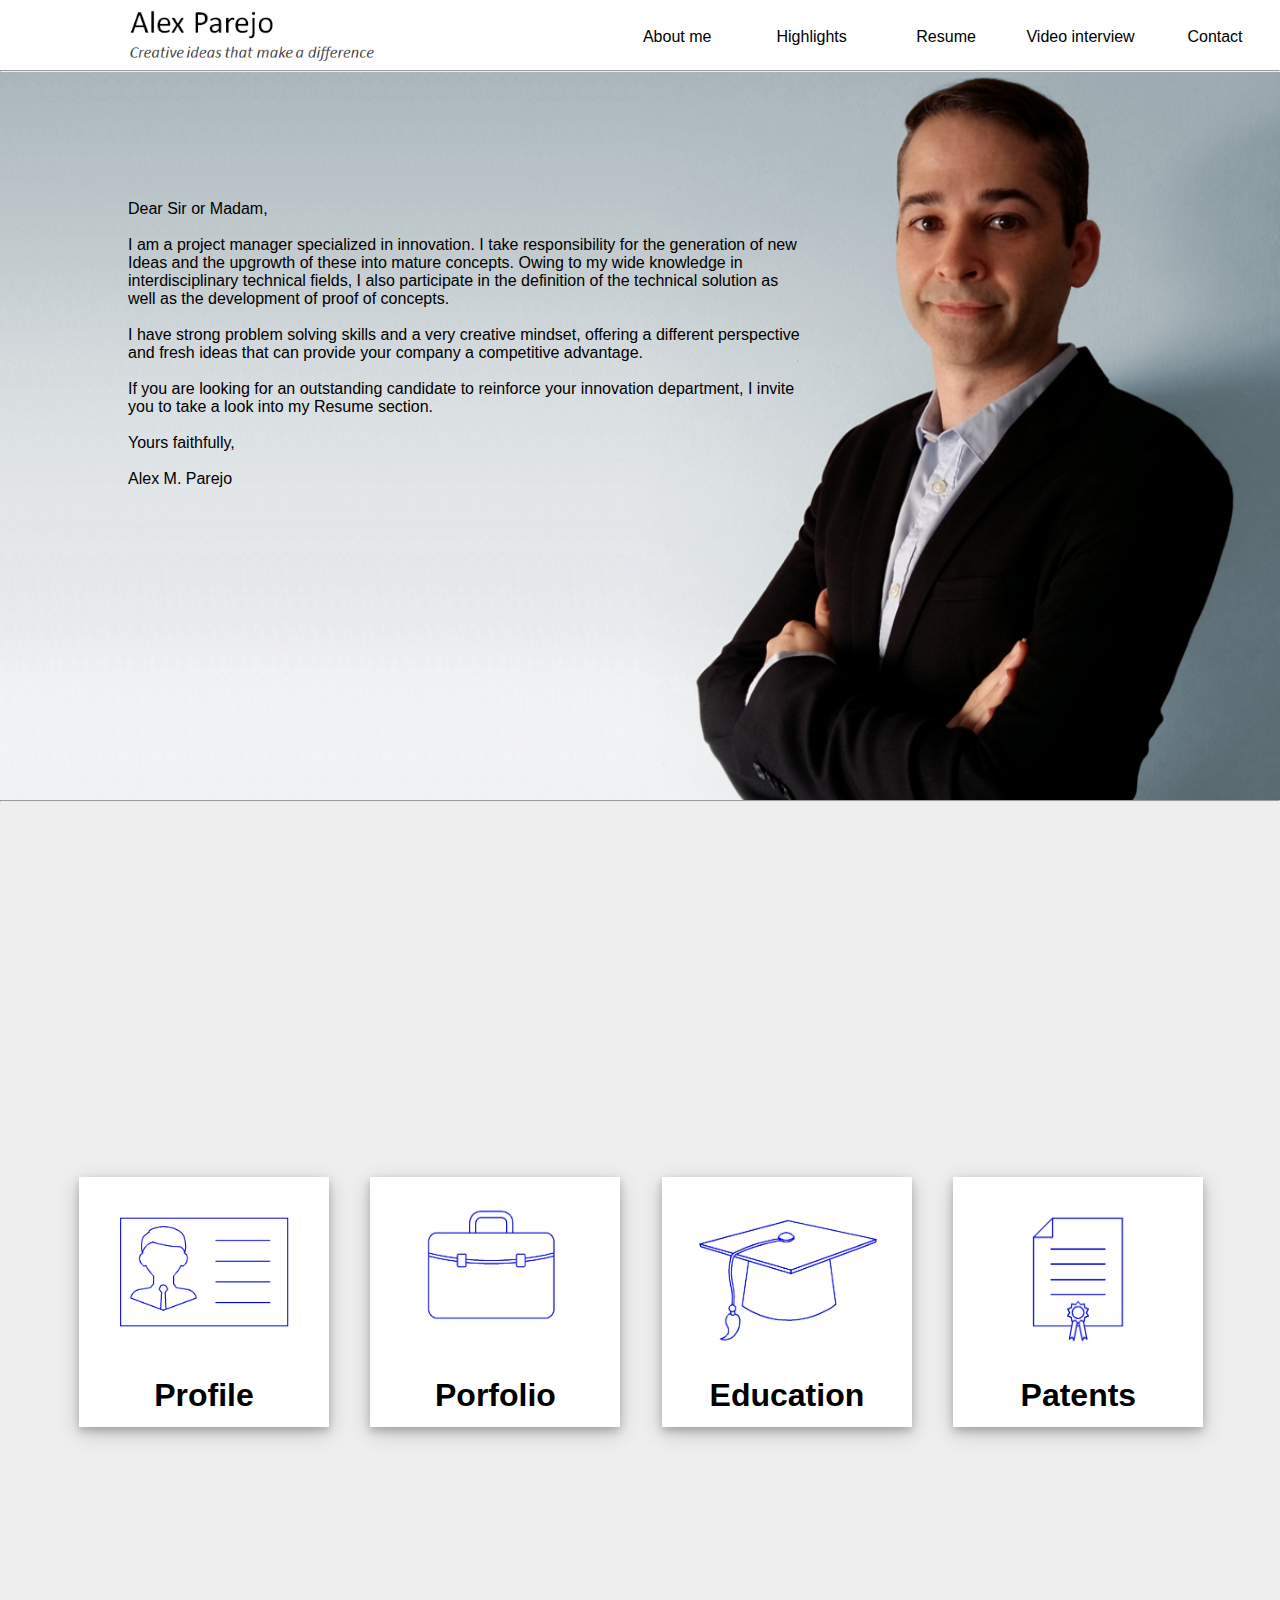
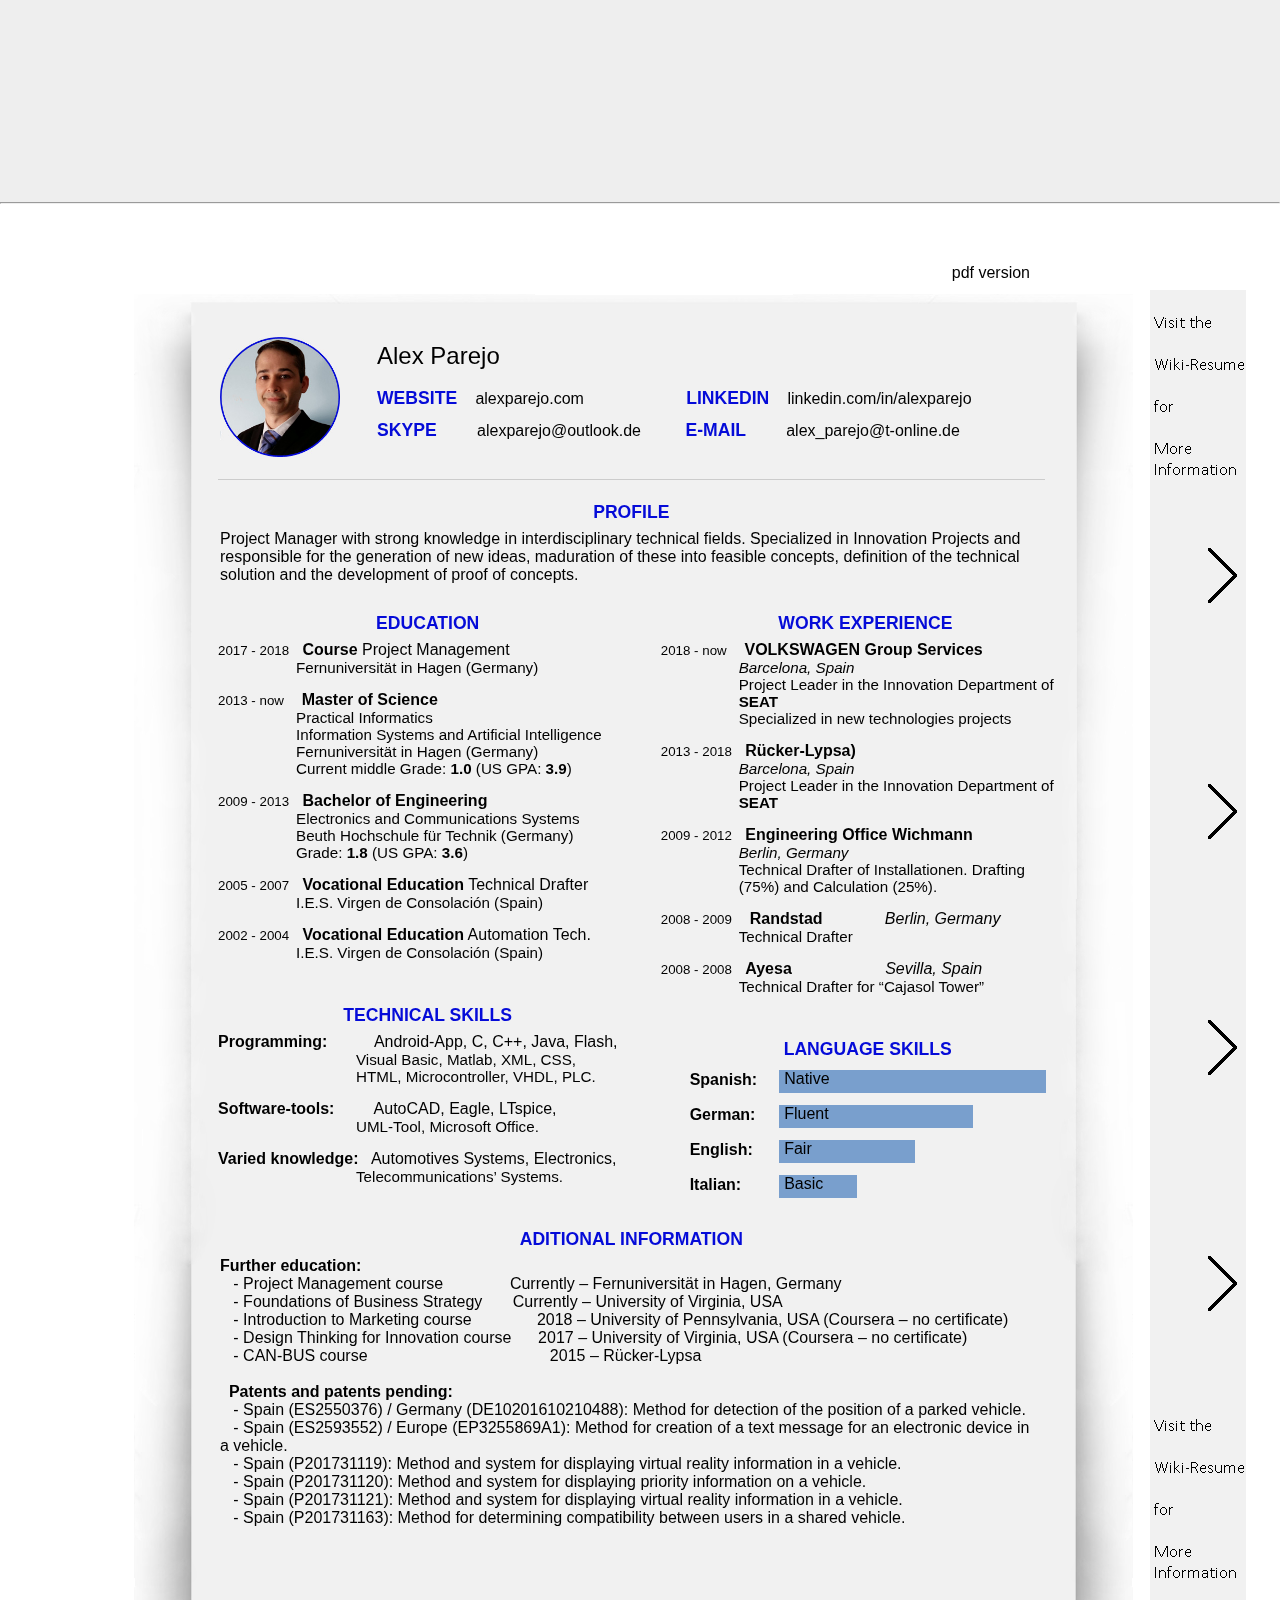
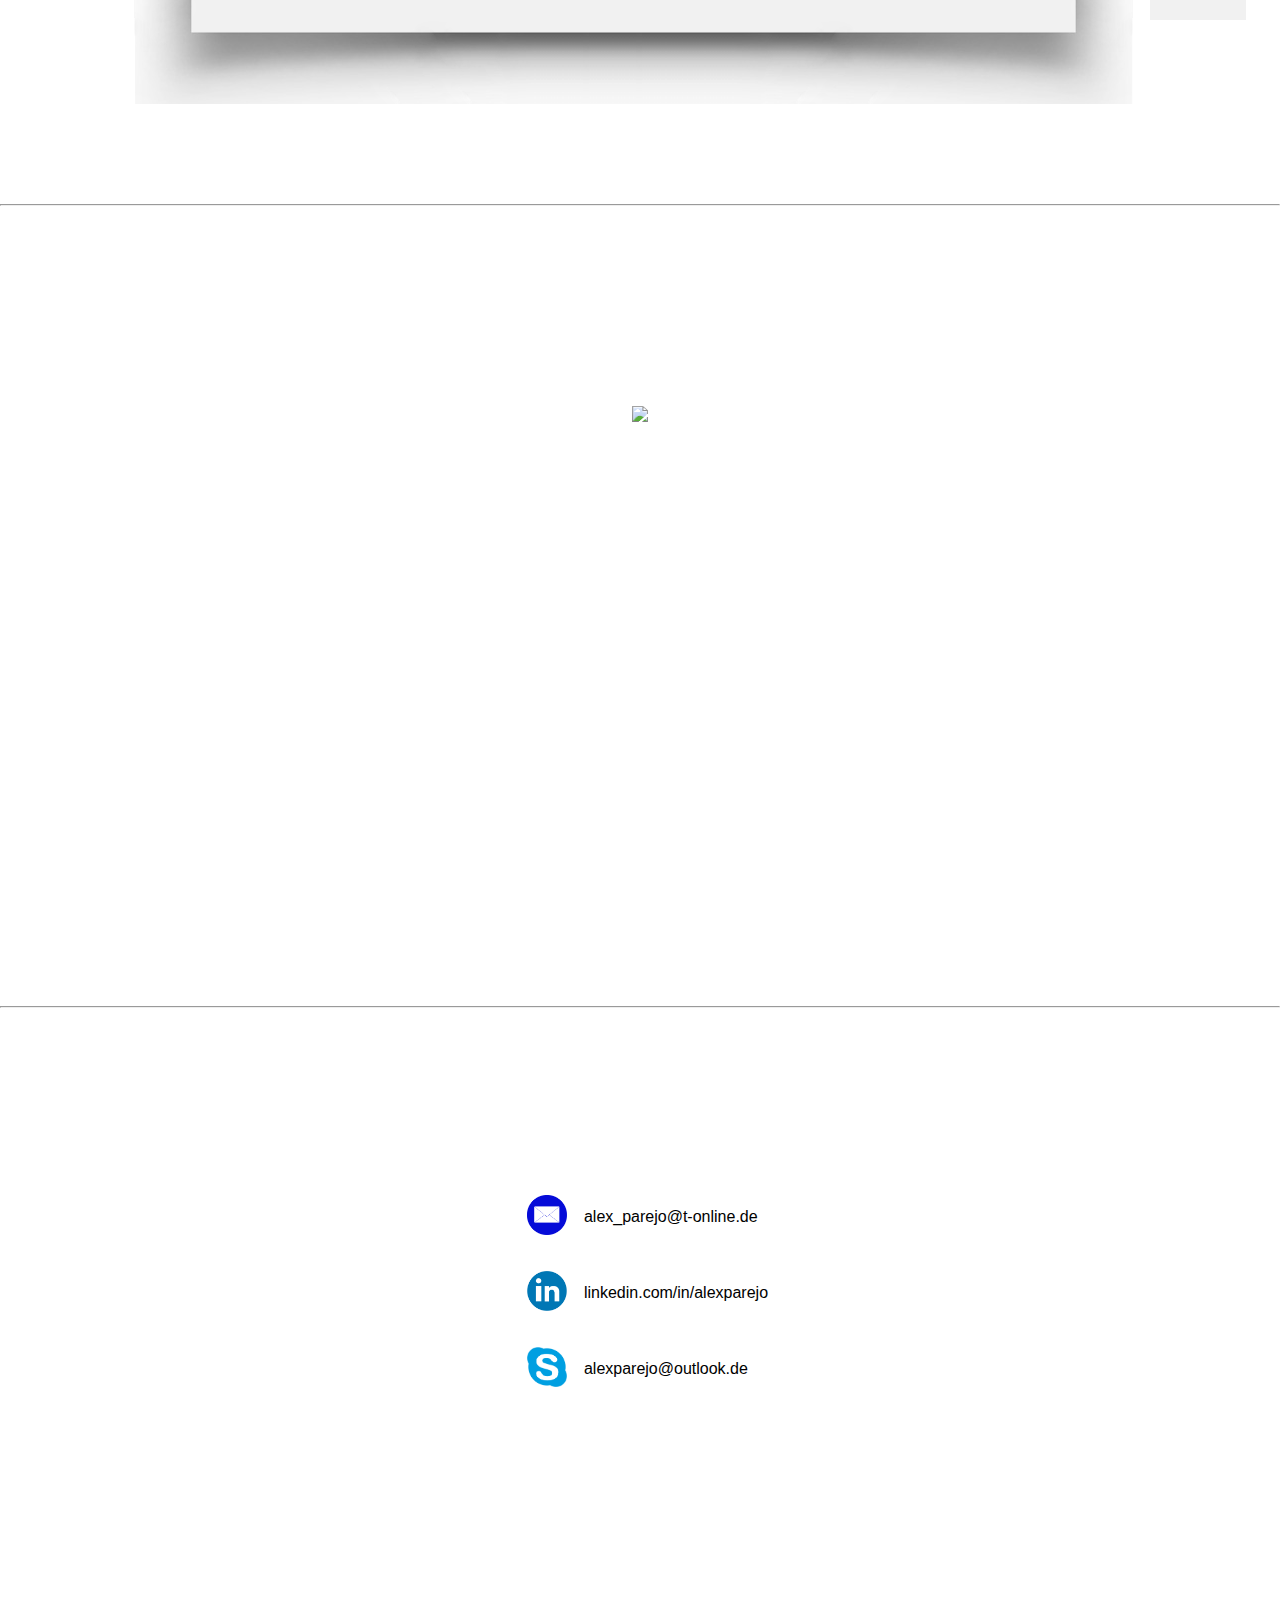
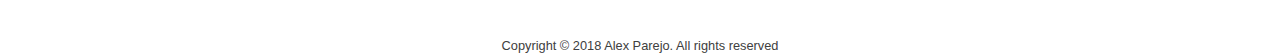
==== commit 98e8af9c: "Add files via upload" ====
--- a/index.html
+++ b/index.html
@@ -14,12 +14,10 @@
 		  window.dataLayer = window.dataLayer || [];
 		  function gtag(){dataLayer.push(arguments);}
 		  gtag('js', new Date());
-
 		  gtag('config', 'UA-127072659-1');
 		</script>
     </head>
     <body>
-
 		<header>
 			<a href="#welcome"><img src="logo.png" align="left" width="250" id="logo"></a>
 			
@@ -36,7 +34,6 @@
 					</li>
 				</ul>
 			</nav>
-			
 			<nav id="principal_nav" align="right">
 				<ul>
 					<li id="AboutMeButton"><a onclick="goResume(1)">About me</a></li>
@@ -46,8 +43,6 @@
 					<li id="ContactButton"><a onclick="goResume(5)">Contact</a></li>
 				</ul>
 			</nav>
-			
-			
 			<hr/>
 		</header>
 		
@@ -59,7 +54,7 @@
 					<br>
 					<br>I have strong problem solving skills and a very creative mindset, offering a different perspective and fresh ideas that can provide your company a competitive advantage.
 					<br>
-					<br>If you are looking for an outstanding candidate to reinforce your innovation department, I invite you to take a look into my <a href="traditional_resume.html"><i>Resume</i></a> and <a href="video_interview.html"><i>Video Interview</i></a> sections. I hope to hear from you soon.
+					<br>If you are looking for an outstanding candidate to reinforce your innovation department, I invite you to take a look into my <a onclick="goResume(3)"<i>Resume</i></a> section.
 					<br>
 					<br>Yours faithfully,
 					<br>
@@ -135,7 +130,7 @@
 							<br>
 							<br>I help the technical departments in the search for technical solutions.
 							<br>
-							<br>I create proofs of concept or prototypes myself or manage their creation by suppliers. I also test new business models in the market that improve the customer experience.
+							<br>I create proofs of concept and prototypes myself or I manage their creation by suppliers. I also test new business models in the market that improve the customer experience.
 							<br>
 							<br>I have experience modularizing tasks to be executed as well as parts of software, products or services.
 							<br>
@@ -157,7 +152,7 @@
 				<tr id="porfolioTable" class="porfolioTable">
 					<td>
 						<div class="porfolioTextCard_1">
-							Due to confidentiality reasons, most of the projects Alex Parejo worked on can't be mentioned. These are mainly in the fields Smartphone Applications, Infotainment, Virtual Reality, New Technologies, Electronics, Cameras, and Sound Systems.
+							Due to confidentiality reasons, most of the projects Alex Parejo worked on can't be mentioned. These are mainly in the fields Smartphone Applications, Infotainment, Artificial Intelligence, Virtual Assistants, Virtual Reality, New Technologies, Electronics, Cameras, and Sound Systems.
 						</div>
 						<div class="porfolioImageCard_1">
 							<img id="porfolioFields" src="porfolioFields.png" >
@@ -166,7 +161,7 @@
 						<div class="porfolioTextCard_2">
 							<u>Project Cristobal</u>  
 							<br>
-							<br>The project Cristobal was leading by Alex Pajero between 2017 and 2018. It was a concept car presented in the Smart City Congress 2017 and the Mobile World Congress 2018 with the motto "Vision Zero" and the goal of accident avoidance.
+							<br>The project Cristobal was led by Alex Pajero between 2017 and 2018. It was a concept car presented in the Smart City Congress 2017, the Mobile World Congress 2018 and the Tarraco Teaser with the motto "Vision Zero" and the goal of avoiding accidents.
 							<br>
 							<br>The vehicle had 17 innovative functions, some of them are:
 							<br>· Eye Tracker to detect tiredness and distractions.
@@ -188,9 +183,9 @@
 						<div class="porfolioTextCard_2">
 							<u>Innovation Web Portal</u>  
 							<br>
-							<br>Alex Parejo developed a solution for the innovation department of an automotive company for the purpose of storage information about innovation ideas and projects and show it in the future throught a Web Portal. 
-							<br>
-							<br>The idea behind this Web Portal was to make easy to all workers to keep abreast about all new projects of the company in order to be able fo them to be inspired and to improve these.
+							<br>Alex Parejo developed a solution for the innovation department of an automotive company for the purpose of storing information about innovation ideas and projects and showing it in the future throught a Web Portal. 
+							<br>
+							<br>The idea behind this Web Portal was to make easy to all workers to keep abreast about all new projects of the company in order to be able for them to be inspired and to improve these.
 							<br>
 							<br>The solution was developed in a way that the mantenance was very easy.
 						</div>	
@@ -208,8 +203,8 @@
 							<br>Project Management
 							<br>
 							<br>Fernuniversität in Hagen (Germany)
+							<br>
 							<br>(Studying)
-							<br>
 							<br>
 							<br>
 							<br>
@@ -245,11 +240,11 @@
 						<div class="eduCard" onclick="window.open('https://isdb.fernuni-hagen.de/weiterbildung/index.php/projektmanagement-kurse/project-management','mywindow');">
 							<br>
 							<p id="titleCard"><b>Course</b><p>
-							<br>Business
-							<br>
-							<br>
-							<br>
-							<br>
+							<br>Foundations of Business Strategy
+							<br>
+							<br>University of Virginia (USA) 
+							<br>
+							<br>(Studying)
 							<br>
 							<br>
 							<br>
@@ -261,7 +256,7 @@
 							<p id="titleCard"><b>Course</b><p>
 							<br>Introduction to Marketing
 							<br>
-							<br>University of Pennsylvania, USA  
+							<br>University of Pennsylvania (USA)  
 							<br>
 							<br>(Coursera – no certificate)
 							<br>
@@ -440,7 +435,7 @@
 															<div id="descripcion">
 																<i>Barcelona, Spain</i>
 																<br>Project Leader in the Innovation Department of <a target="_blank" href="https://www.seat.com/"><b>SEAT</b></a>
-																<br>Applications and Electronics Projects
+																<br>Specialized in new technologies projects
 															</div>
 															<SMALL>2013 &#45 2018</SMALL> &#160 <a href="http://www.rueckerlypsa.es/"><b>R&#252cker-Lypsa</a>)</b>
 
@@ -518,21 +513,22 @@
 													<tr>
 														<td id="contenido">
 														<b>Further education:</b>
-															<br>&#160&#160 - Project Management course &#160&#160&#160&#160&#160&#160&#160&#160&#160&#160&#160&#160&#160 Currently  –  Fernuniversität in Hagen, Alemania
+															<br>&#160&#160 - Project Management course &#160&#160&#160&#160&#160&#160&#160&#160&#160&#160&#160&#160&#160 Currently  –  Fernuniversität in Hagen, Germany
+															<br>&#160&#160 - Foundations of Business Strategy <SMALL>&#160</SMALL>&#160&#160&#160&#160 Currently  –  University of Virginia, USA 
 															<br>&#160&#160 - Introduction to Marketing course <SMALL>&#160&#160</SMALL>&#160&#160&#160&#160&#160&#160&#160&#160&#160&#160&#160 2018  –  University of Pennsylvania, USA  (Coursera – no certificate)
 															<br>&#160&#160 - Design Thinking for Innovation course &#160&#160&#160&#160 2017  –  University of Virginia, USA  (Coursera – no certificate)
 															<br>&#160&#160 - CAN-BUS course  &#160&#160&#160&#160&#160&#160&#160&#160&#160&#160&#160&#160&#160&#160&#160&#160&#160&#160&#160&#160&#160&#160&#160&#160&#160&#160&#160&#160&#160&#160&#160&#160&#160&#160&#160&#160&#160&#160&#160 2015  –  Rücker-Lypsa
+															<br>
 															<br>&#160
-															<br>
 														<b>Patents and patents pending:</b>
-															<br>&#160&#160 - Spain (P201530860) / Germany (DE10201610210488): Method for detection of the position of a parked vehicle.
-															<br>&#160&#160 - Spain (P201630791): Method for creation of a text message for an electronic device in a vehicle.
+															<br>&#160&#160 - Spain (ES2550376) / Germany (DE10201610210488): Method for detection of the position of a parked vehicle.
+															<br>&#160&#160 - Spain (ES2593552) / Europe (EP3255869A1): Method for creation of a text message for an electronic device in a vehicle.
 															<br>&#160&#160 - Spain (P201731119): Method and system for displaying virtual reality information in a vehicle.
 															<br>&#160&#160 - Spain (P201731120): Method and system for displaying priority information on a vehicle.
 															<br>&#160&#160 - Spain (P201731121): Method and system for displaying virtual reality information in a vehicle.
 															<br>&#160&#160 - Spain (P201731163): Method for determining compatibility between users in a shared vehicle.
-															<br>&#160&#160 - XXX
-															<br>&#160&#160 - XXX
+															<!--<br>&#160&#160 - XXX
+															<br>&#160&#160 - XXX-->
 														</td>
 													</tr>
 												</table>
@@ -826,14 +822,14 @@
 																	<h3><span class="mw-headline" id="wTechSkills">Patents</span></h3>	
 																		Patents and patents peding registration as result of an idea from Alex Parejo during his time at <a target="_blank" href="https://en.wikipedia.org/wiki/SEAT" title="SEAT">SEAT</a>.
 																		<ul>
-																			<li><i>Method for detecting the position of a parked vehicle.</i> Registered in Spain (P201530860) and Germany (DE10201610210488A1).</li>   
-																			<li><i>Method of generating a text message to an electronic device in vehicle.</i> Registered in Spain (P201630791) and Europe (EP3255869A1).</li>   
+																			<li><i>Method for detecting the position of a parked vehicle.</i> Registered in Spain (ES2550376) and Germany (DE10201610210488A1).</li>   
+																			<li><i>Method of generating a text message to an electronic device in vehicle.</i> Registered in Spain (ES2593552) and Europe (EP3255869A1).</li>   
 																			<li><i>Method and system for displaying virtual reality information in a vehicle. </i> Registered in Spain (P201731119).</li>   
 																			<li><i>Method and system for displaying priority information on a vehicle. </i> Registered in Spain (P201731120).</li>   
 																			<li><i>Method and system for displaying virtual reality information in a vehicle.</i> Registered in Spain (P201731121).</li>   
 																			<li><i>Method for determining compatibility between users in a shared vehicle. </i> Registered in Spain (P201731163).</li>   
-																			<li><i>XXXX </i> XXX.</li>   
-																			<li><i>XXXX </i> XXX.</li>   
+																			<!--<li><i>XXXX </i> XXX.</li>   
+																			<li><i>XXXX </i> XXX.</li>  -->
 																		</ul>
 																		<p></p>	
 																<h2><span class="mw-headline" id="wEducation">Additional information</span></h2>	
@@ -869,6 +865,14 @@
 																	<div id="imagesThumb" style="width: 287px">
 																		<div style="margin:5px auto;"><a target="_blank"  href="Königsee.jpg" class="image"><img alt="" src="Königsee_thumb.jpg" width="246" height="185"  /></a></div>
 																		<p><a target="_blank" href="https://en.wikipedia.org/wiki/Mobile_World_Congress" title="Mobile World Congress">Schönau am Königssee</a>, <a target="_blank" href="https://en.wikipedia.org/wiki/Germany" title="Germany">Germany</a></p>
+																	</div>	
+																	<div id="imagesThumb" style="width: 287px">
+																		<div style="margin:5px auto;"><a target="_blank"  href="Alberta.jpg" class="image"><img alt="" src="Alberta_thumb.jpg" width="246" height="185"  /></a></div>
+																		<p><a target="_blank" href="https://en.wikipedia.org/wiki/Alberta" title="Mobile World Congress">Alberta</a>, <a target="_blank" href="https://en.wikipedia.org/wiki/Canada" title="Germany">Canada</a></p>
+																	</div>	
+																	<div id="imagesThumb" style="width: 287px">
+																		<div style="margin:5px auto;"><a target="_blank"  href="Glacier_national_park.jpg" class="image"><img alt="" src="Glacier_national_park_thumb.jpg" width="246" height="185"  /></a></div>
+																		<p><a target="_blank" href="https://en.wikipedia.org/wiki/Glacier_National_Park_(U.S.)" title="Mobile World Congress">Glacier National Park</a>, <a target="_blank" href="https://en.wikipedia.org/wiki/United_States" title="Germany">USA</a></p>
 																	</div>	
 																		
 																		
@@ -912,10 +916,11 @@
 		
 		<section id="video">
 			<div class="video_tv ">						
-							<video class="video_2" controls>
+						<!-- <video class="video_2" controls>
 							<source src="Cristobal_MWC.mp4" type="video/mp4" >
 								Your webbrowser is not compatible with video format or html5. Please use another webbrowser for visualize this section. 
-							</video>	
+							</video>-->
+							<img class="video_2" src="video.png">								
 						</div>
 		</section>
 		
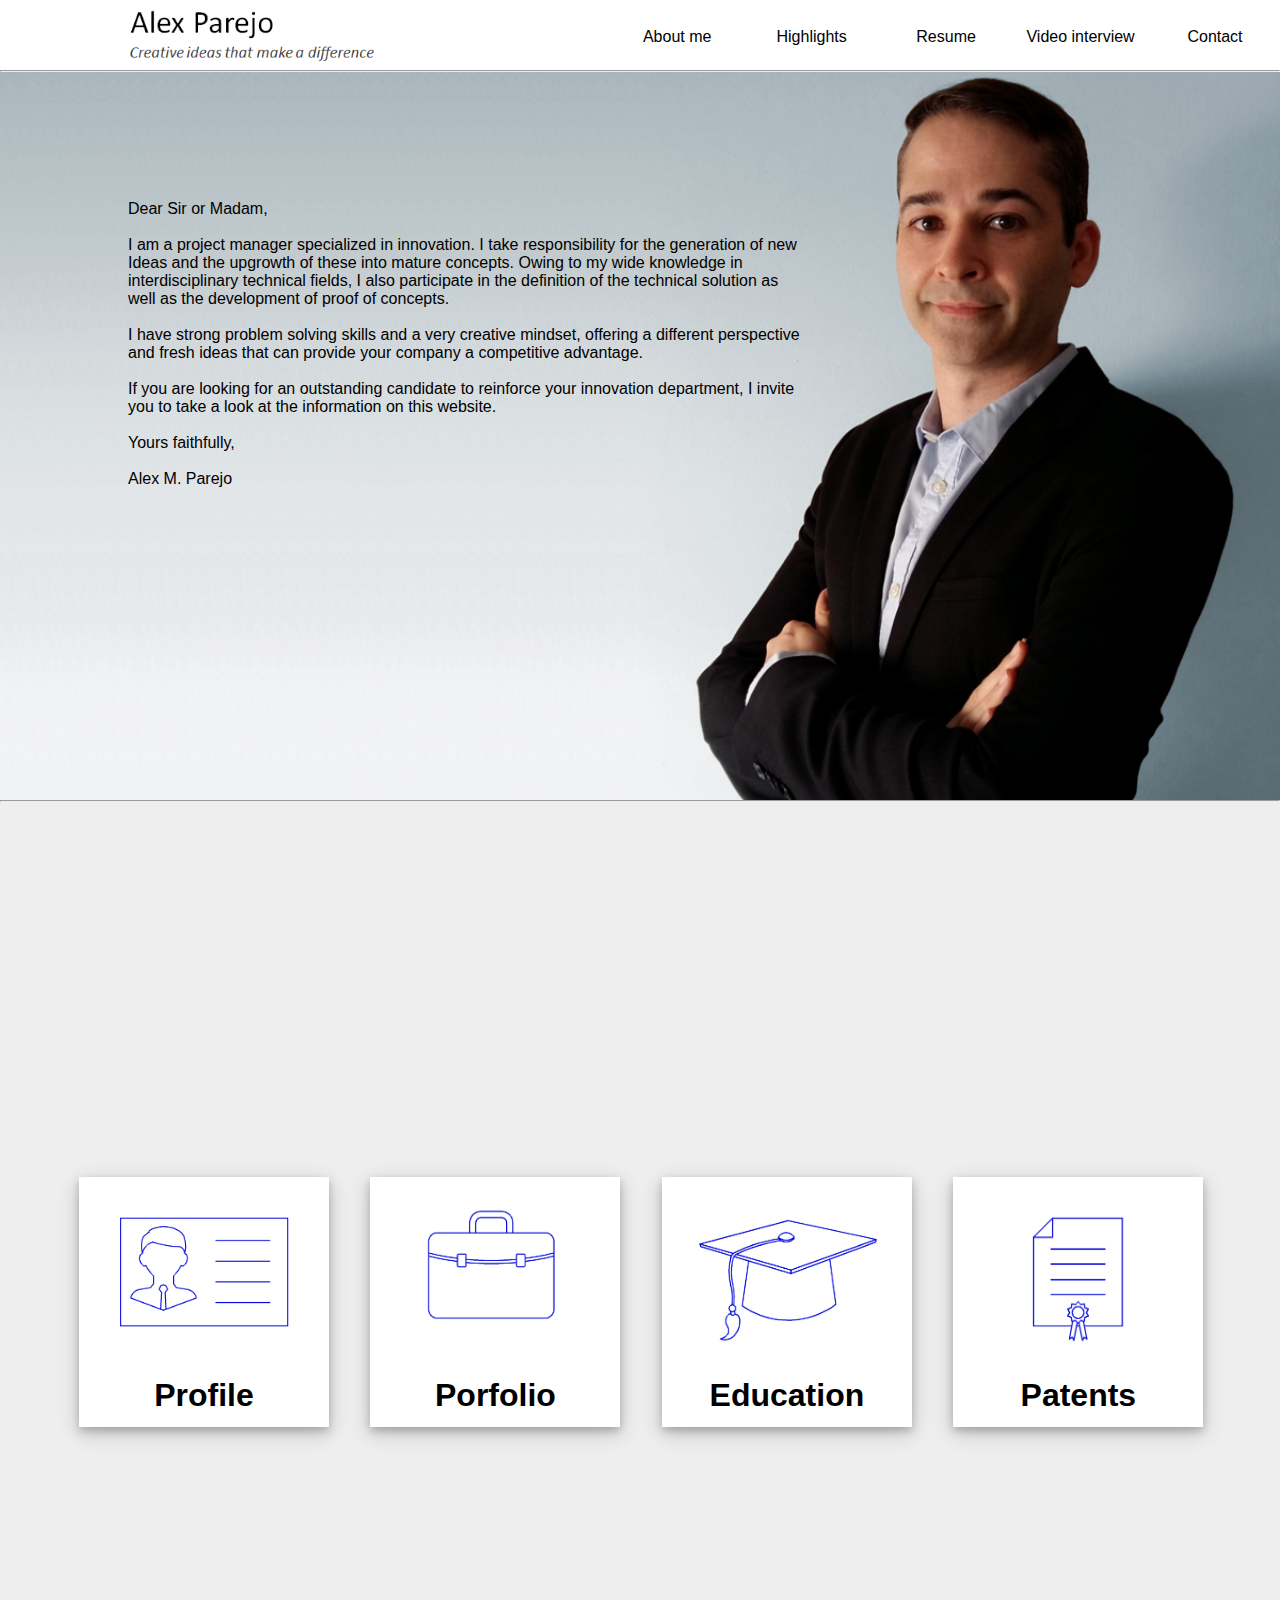
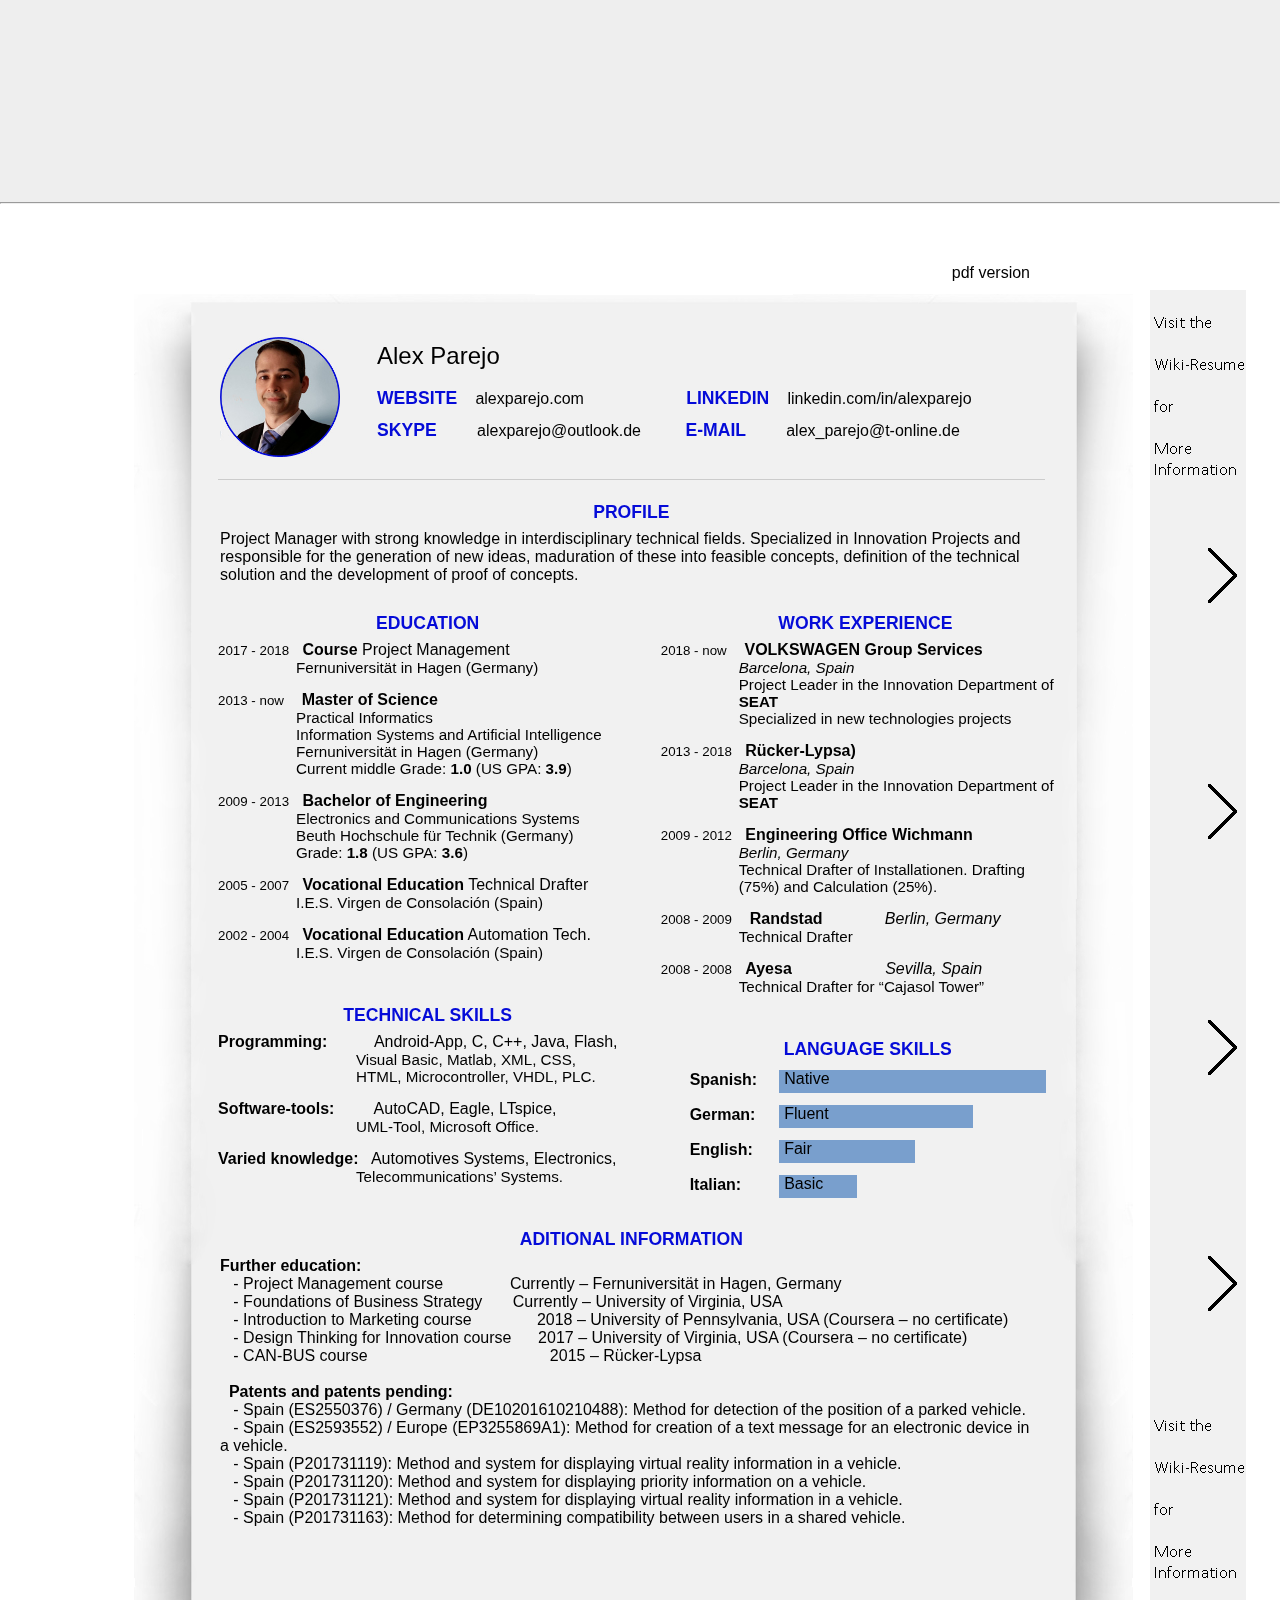
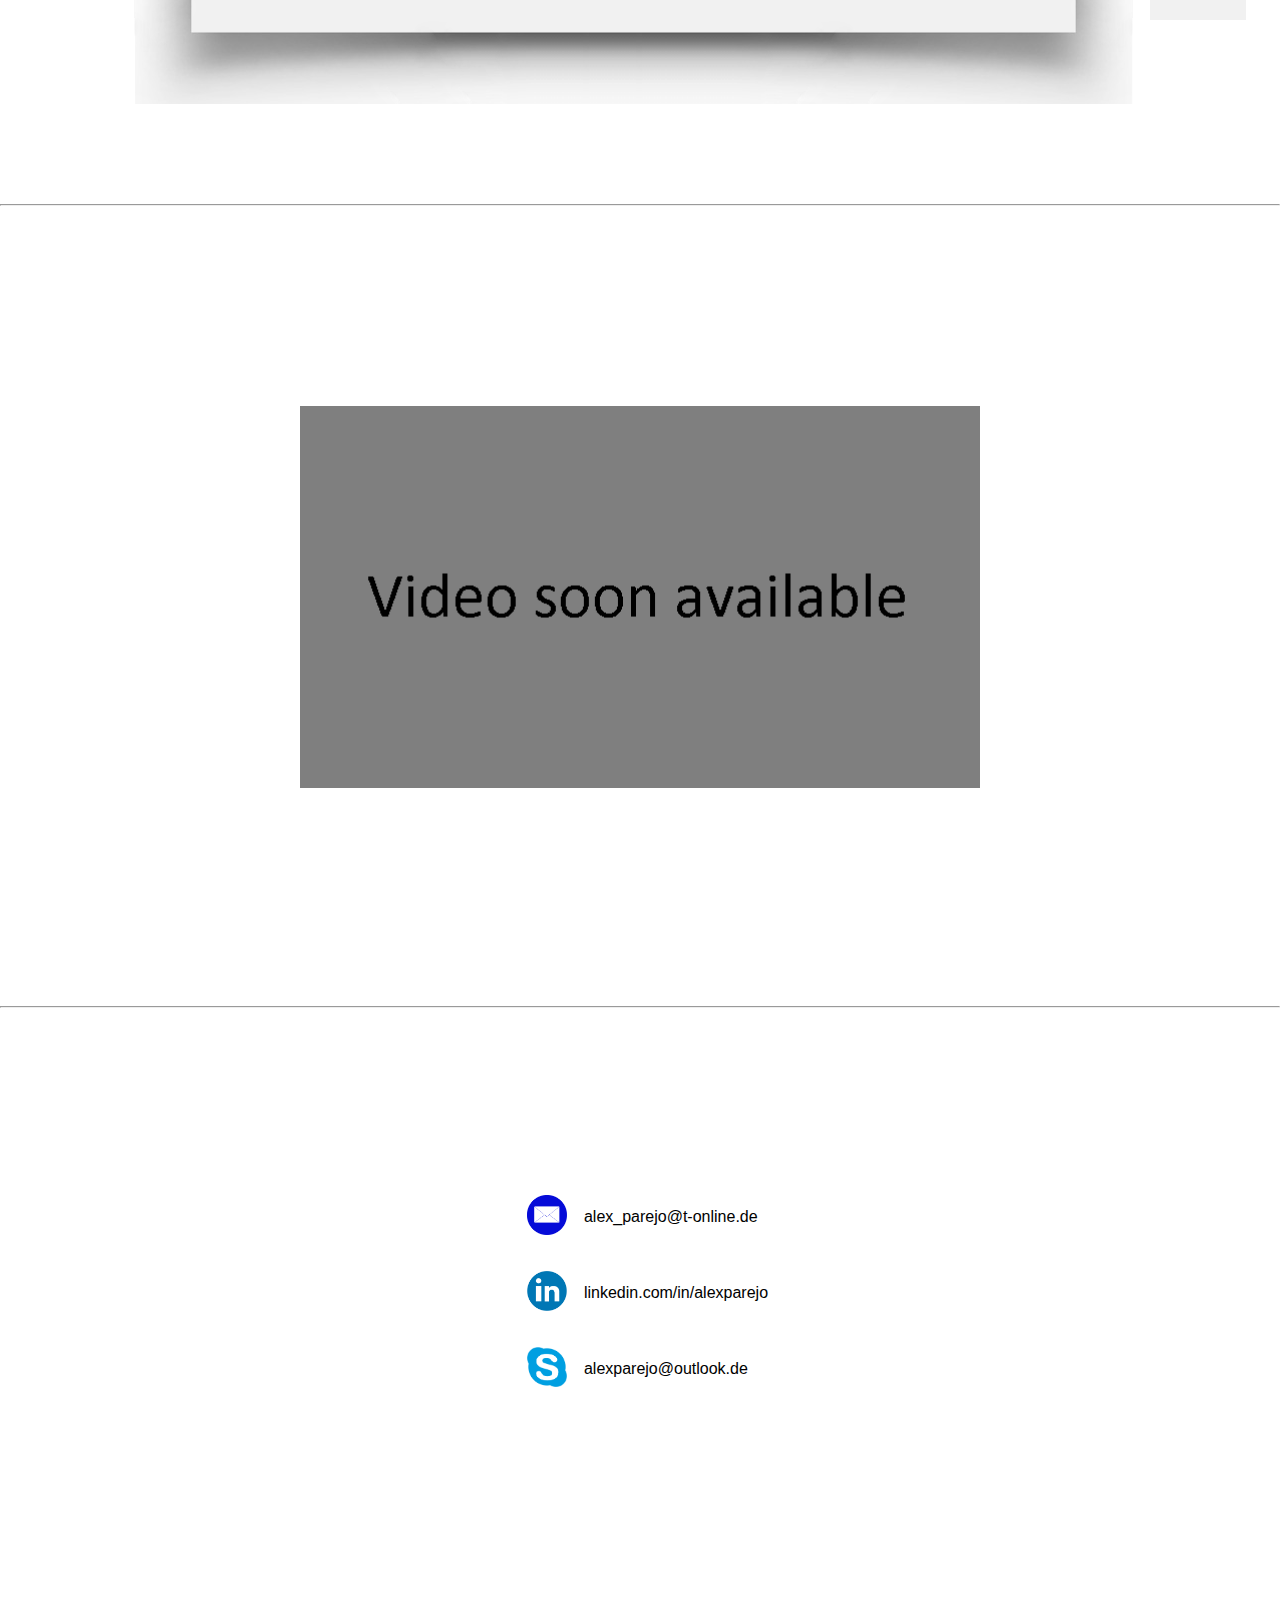
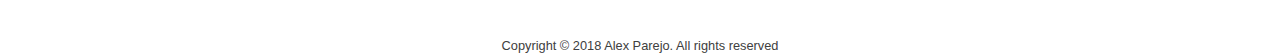
==== commit 60078dd8: "Add files via upload" ====
--- a/index.html
+++ b/index.html
@@ -54,7 +54,7 @@
 					<br>
 					<br>I have strong problem solving skills and a very creative mindset, offering a different perspective and fresh ideas that can provide your company a competitive advantage.
 					<br>
-					<br>If you are looking for an outstanding candidate to reinforce your innovation department, I invite you to take a look into my <a onclick="goResume(3)"<i>Resume</i></a> section.
+					<br>If you are looking for an outstanding candidate to reinforce your innovation department, I invite you to take a look at the information on this website.
 					<br>
 					<br>Yours faithfully,
 					<br>
@@ -586,7 +586,7 @@
 																			<th colspan="2" style="text-align:center;font-size:125%;font-weight:bold"><span class="fn">Alex Parejo</span></th>
 																		</tr>
 																		<tr>
-																			<td colspan="2" style="text-align:center"><a target="_blank" href="welcome_foto.jpg" class="image"><img alt="Sebastian Thrun World Economic Forum 2013.jpg" src="welcome_foto.jpg" srcset="//upload.wikimedia.org/wikipedia/commons/thumb/4/46/Sebastian_Thrun_World_Economic_Forum_2013.jpg/330px-Sebastian_Thrun_World_Economic_Forum_2013.jpg 1.5x, //upload.wikimedia.org/wikipedia/commons/thumb/4/46/Sebastian_Thrun_World_Economic_Forum_2013.jpg/440px-Sebastian_Thrun_World_Economic_Forum_2013.jpg 2x" data-file-width="3970" data-file-height="2832" width="220" height="157"></a>
+																			<td colspan="2" style="text-align:center"><a target="_blank" href="welcome_foto.jpg" class="image"><img src="wiki_foto.jpg"data-file-height="2832" width="220" height="157"></a>
 																				<div>Alex Parejo at the <a href="https://en.wikipedia.org/wiki/World_Economic_Forum">World Economic Forum</a> in 2017</div>
 																			</td>
 																		</tr>
@@ -759,7 +759,7 @@
 																	</div>
 																	<div id="imagesThumb" style="width: 350px">
 																		<div style="margin:5px auto;"><a target="_blank"  href="Mobile_World_Congress_2018.jpg" class="image"><img alt="" src="Mobile_World_Congress_2018_thumb.jpg" width="329" height="185"  /></a></div>
-																		<p><a href="https://en.wikipedia.org/wiki/Mobile_World_Congress" title="Mobile World Congress">Mobile World Congress</a> 2017</p>
+																		<p><a href="https://en.wikipedia.org/wiki/Mobile_World_Congress" title="Mobile World Congress">Mobile World Congress</a> 2018</p>
 																	</div>
 																	<div id="imagesThumb" style="width: 300px">
 																		<div style="margin:5px auto;"><a target="_blank"  href="Creative_Lab_SEAT-UPC.jpg" class="image"><img alt="" src="Creative_Lab_SEAT-UPC_Thumb.jpg" width="278" height="185"  /></a></div>
@@ -844,10 +844,10 @@
 																	<h3><span class="mw-headline" id="wTechSkills">Hobbies and interests</span></h3>	
 																		<ul>
 																			<li>Sport: Alex Parejo realizes several sports and follows diverse sport competitions. Some of them are <a target="_blank" href="https://en.wikipedia.org/wiki/Swimming_(sport)" title="Swimming">swimming</a>, <a target="_blank" href="https://en.wikipedia.org/wiki/Rowing" title="Rowing">rowing</a> and  <a target="_blank" href="https://en.wikipedia.org/wiki/Basketball" title="Basketball">basketball</a>.</li>
-																			<li>Nature: Parejo is a lover of nature, <a target="_blank" href="https://en.wikipedia.org/wiki/camping" title="camping">camping</a> and <a target="_blank" href="https://en.wikipedia.org/wiki/Trekking" title="Trekking">trekking</a>.</li>
-																			<li><a target="_blank" href="https://en.wikipedia.org/wiki/Do_it_yourself" title="DIY">DYI</a>: Alex Parejo likes to build his own solution even for privat purpose. Either <a target="_blank" href="https://en.wikipedia.org/wiki/Bricolage" title="Bricolage">Bricolage</a>, <a target="_blank" href="https://en.wikipedia.org/wiki/Automobile_repair_shop" title="Automobile_repair_shop">automobile repairation</a> or emprovement or software (like Smartphone Applications), he prefers to realize it by himself and learn about it.</li>
-																			<li><a target="_blank" href="https://en.wikipedia.org/wiki/Astronomy" title="Astronomy">Astronomy</a>: Parejo has a <a target="_blank" href="https://en.wikipedia.org/wiki/Telescope" title="Telescope">telescope with which he watch near space objects.
-																			<li>Travel: Alex Parejo likes to travel to different countries to learn about other cultures and how pleaple act in other places in order to get a richer mindset.</li>
+																			<li>Nature: Parejo is a nature lover, and he likes <a target="_blank" href="https://en.wikipedia.org/wiki/camping" title="camping">camping</a> and <a target="_blank" href="https://en.wikipedia.org/wiki/Trekking" title="Trekking">trekking</a>.</li>
+																			<li><a target="_blank" href="https://en.wikipedia.org/wiki/Do_it_yourself" title="DIY">DYI</a>: Alex Parejo likes to build his own solution even for privat purpose. Either <a target="_blank" href="https://en.wikipedia.org/wiki/Bricolage" title="Bricolage">bricolage</a>, <a target="_blank" href="https://en.wikipedia.org/wiki/Automobile_repair_shop" title="Automobile_repair_shop">automobile repairation</a> or emprovement, electronic components or software (like Smartphone Applications), he prefers to realize it by himself and learn about it.</li>
+																			<li><a target="_blank" href="https://en.wikipedia.org/wiki/Astronomy" title="Astronomy">Astronomy</a>: Parejo usually observes near space objects through his <a target="_blank" href="https://en.wikipedia.org/wiki/Telescope" title="Telescope">telescope</a>.
+																			<li>Travel: Alex Parejo likes to travel to different countries to learn about other cultures and how pleople act in other places in order to get a richer mindset.</li>
 																		</ul>
 																		
 																	<div id="imagesThumb" style="width: 287px">
@@ -987,9 +987,9 @@
 		<script>  
 			var scrollAblout = 0
 			var scrollHigh = 735
-			var scrollResume = 1485
-			var scrollVideo = 3085
-			var scrollContact = 3915
+			var scrollResume = 1735
+			var scrollVideo = 3335
+			var scrollContact = 4140
 			
 			var scrollwEducation = 3150
 			var scrollwFirstEducation = 3200
@@ -1020,11 +1020,10 @@
 			var scrollwJudge = 6945
 			var scrollwHobbies = 7110
 			
-			var tempResume = 2100
-			var tempVideo = 3600
-			var tempContact = 4500
-			
-			var wiki = 0
+			var tempResume = 1600
+			var tempVideo = 3200
+			var tempContact = 4000
+
 		</script>
 		
 		<script>
@@ -1296,8 +1295,8 @@
 		<script>
 			window.addEventListener("scroll", function(){
 				if (this.scrollY < 650){
-					document.getElementById('AboutMeButton').style.backgroundColor='white';
-					document.getElementById('AboutMeButton').style.color='black';
+					document.getElementById('AboutMeButton').style.backgroundColor='#050BD8';
+					document.getElementById('AboutMeButton').style.color='white';
 					document.getElementById('ResumeButton').style.backgroundColor='white';
 					document.getElementById('ResumeButton').style.color='black';
 					document.getElementById('VideoButton').style.backgroundColor='white';
@@ -1308,18 +1307,6 @@
 					document.getElementById('Highlights').style.color='black';
 				 }
 				if (this.scrollY >= 650){
-					document.getElementById('AboutMeButton').style.backgroundColor='#050BD8';
-					document.getElementById('AboutMeButton').style.color='white';
-					document.getElementById('Highlights').style.backgroundColor='white';
-					document.getElementById('Highlights').style.color='black';
-					document.getElementById('ResumeButton').style.backgroundColor='white';
-					document.getElementById('ResumeButton').style.color='black';
-					document.getElementById('VideoButton').style.backgroundColor='white';
-					document.getElementById('VideoButton').style.color='black';
-					document.getElementById('ContactButton').style.backgroundColor='white';
-					document.getElementById('ContactButton').style.color='black';
-				 }
-				 if (this.scrollY >= 1340){
 					document.getElementById('AboutMeButton').style.backgroundColor='white';
 					document.getElementById('AboutMeButton').style.color='black';
 					document.getElementById('Highlights').style.backgroundColor='#050BD8';
@@ -1372,9 +1359,6 @@
 		
 		<script>
 			function hacer_click(selector){
-				//document.getElementById("welcome-text").innerHTML = "Hola Marte!!!!";
-				//document.getElementById("selector").style.width = "1px";
-				//alert("hola");
 				goResume(2)
 				var NAME1 = document.getElementById("highlightsMenu_1")
 				NAME1.className="tabla_1_none"
@@ -1397,16 +1381,6 @@
 					highlights.className="highlights_1"
 					var patentsTable = document.getElementById("patentsTable")
 					patentsTable.className="patentsTable_none"
-					if (wiki==0){
-						tempResume=2470
-						tempVideo = 3750
-						tempContact = 4600
-					}
-					if (wiki==1){
-						tempResume=2470
-						tempVideo = 8400
-						tempContact = 9200
-					}
 				}
 				if (selector==2){
 					var NAME3 = document.getElementById("button2")
@@ -1425,16 +1399,6 @@
 					patentsTable.className="patentsTable_none"
 					var highlights = document.getElementById("highlights")
 					highlights.className="highlights_2"
-					if (wiki==0){
-						tempResume=2370
-						tempVideo = 3700
-						tempContact = 4550
-					}
-					if (wiki==1){
-						tempResume=2370
-						tempVideo = 8300
-						tempContact = 9100
-					}
 				}
 				if (selector==3){
 					var NAME3 = document.getElementById("button3")
@@ -1453,16 +1417,6 @@
 					var patentsTable = document.getElementById("patentsTable")
 					patentsTable.className="patentsTable_none"
 					highlights.className="highlights_3"
-					if (wiki==0){
-						tempResume=2170
-						tempVideo = 3450
-						tempContact = 4300
-					}
-					if (wiki==1){
-						tempResume=2170
-						tempVideo = 8100
-						tempContact = 8900
-					}
 				}
 				if (selector==4){
 					var NAME3 = document.getElementById("button4")
@@ -1481,17 +1435,8 @@
 					patentsTable.className="patentsTable"
 					var highlights = document.getElementById("highlights")
 					highlights.className="highlights_4"
-					if (wiki==0){
-						tempResume = 2000
-						tempVideo = 3400
-						tempContact = 4200
-					}
-					if (wiki==1){
-						tempResume=2470
-						tempVideo = 8400
-						tempContact = 9200
-					}
-				}
+				}
+				
 				NAME3.className="card_3"
 				NAME4.className="card_2"
 				NAME5.className="card_2"
@@ -1509,10 +1454,12 @@
 					var slides = document.getElementById("slides")
 					slides.className="slides"
 					goResume(3)
-					wiki=0
-					tempResume = 2000
-					tempVideo = 3400
-					tempContact = 4200
+					tempResume = 1600
+					tempVideo = 3200
+					tempContact = 4000
+					
+					scrollVideo = 3335
+					scrollContact = 4140
 				}
 				if (selector==2){
 					var slides = document.getElementById("slides")
@@ -1523,11 +1470,13 @@
 					NAME2.className="tabla_2_none"
 					var highlights = document.getElementById("highlights")
 					highlights.className="highlights"
-					tempResume=2000
-					tempVideo = 8000
-					tempContact = 8800
+					tempResume=1600
+					tempVideo = 7600
+					tempContact = 8400
+					
+					scrollVideo = 7750
+					scrollContact = 8580
 					goResume(3)
-					wiki=1
 				}
 			}
 		</script>
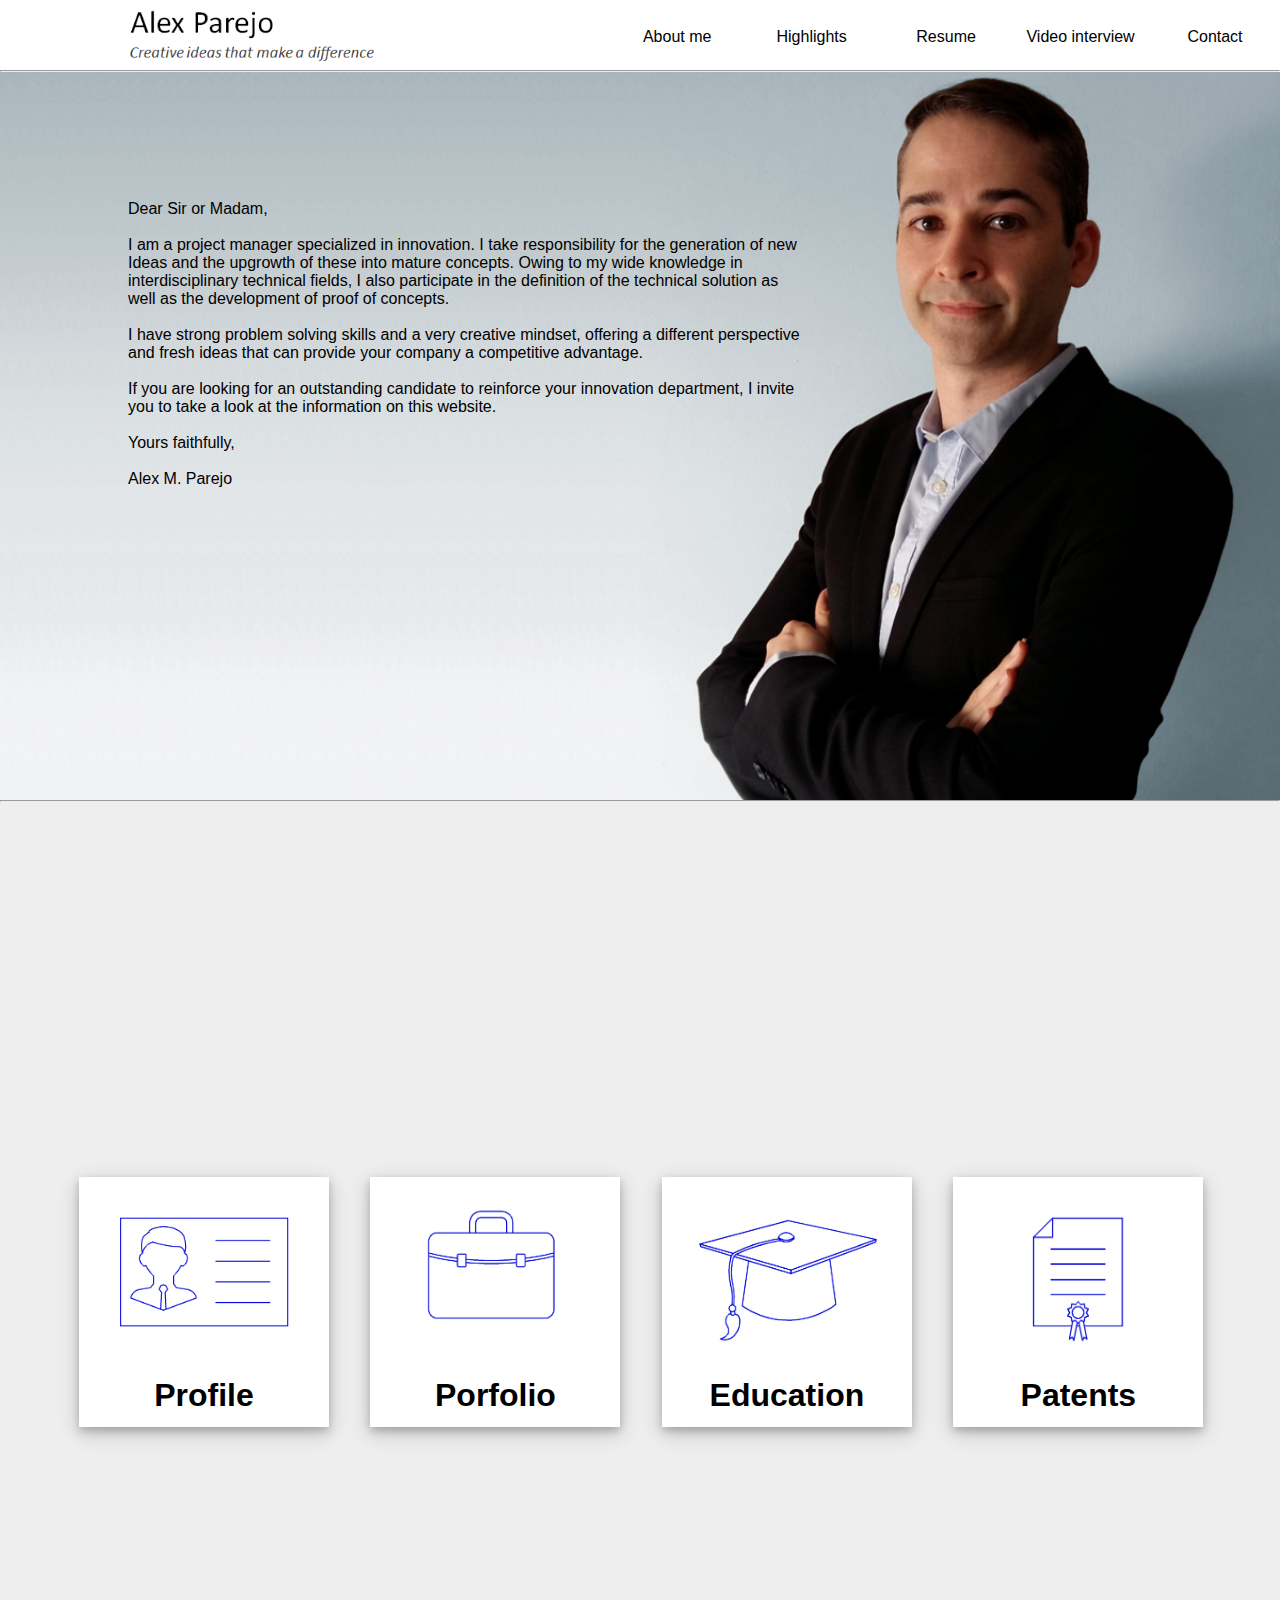
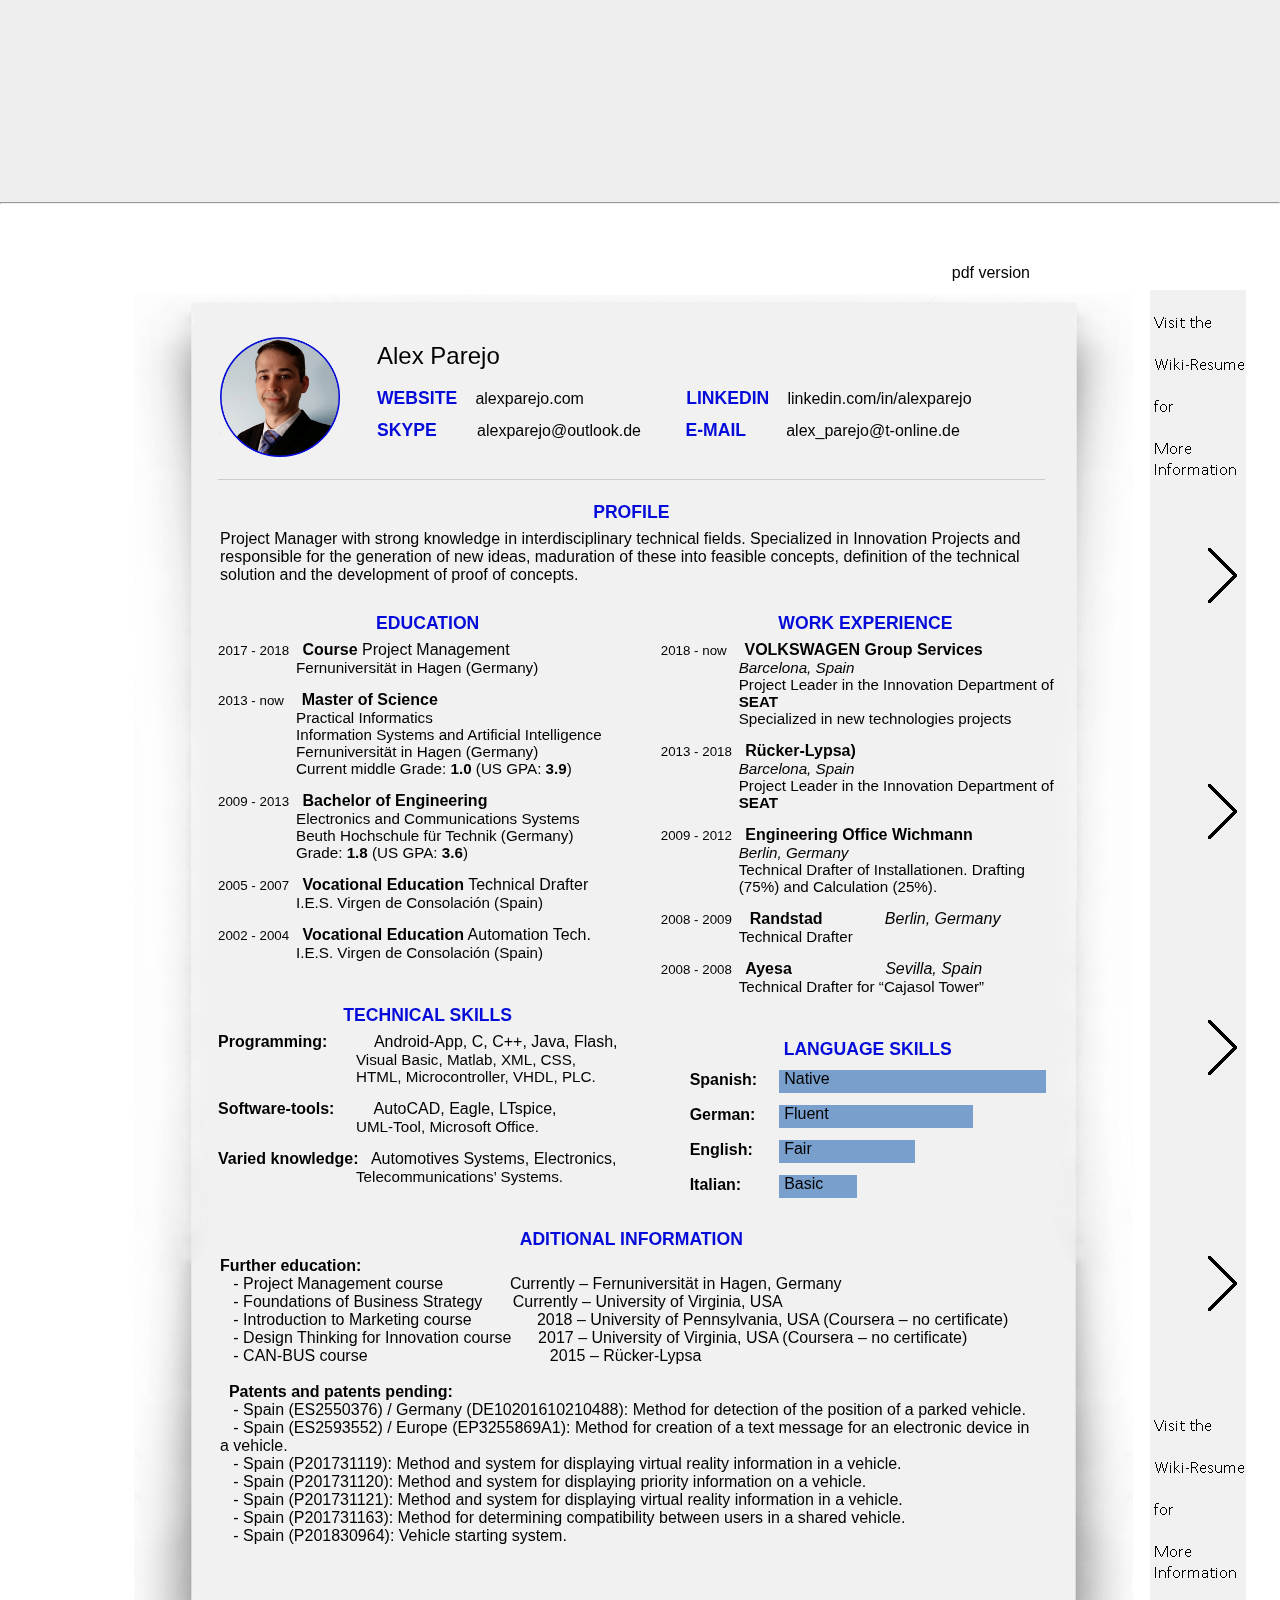
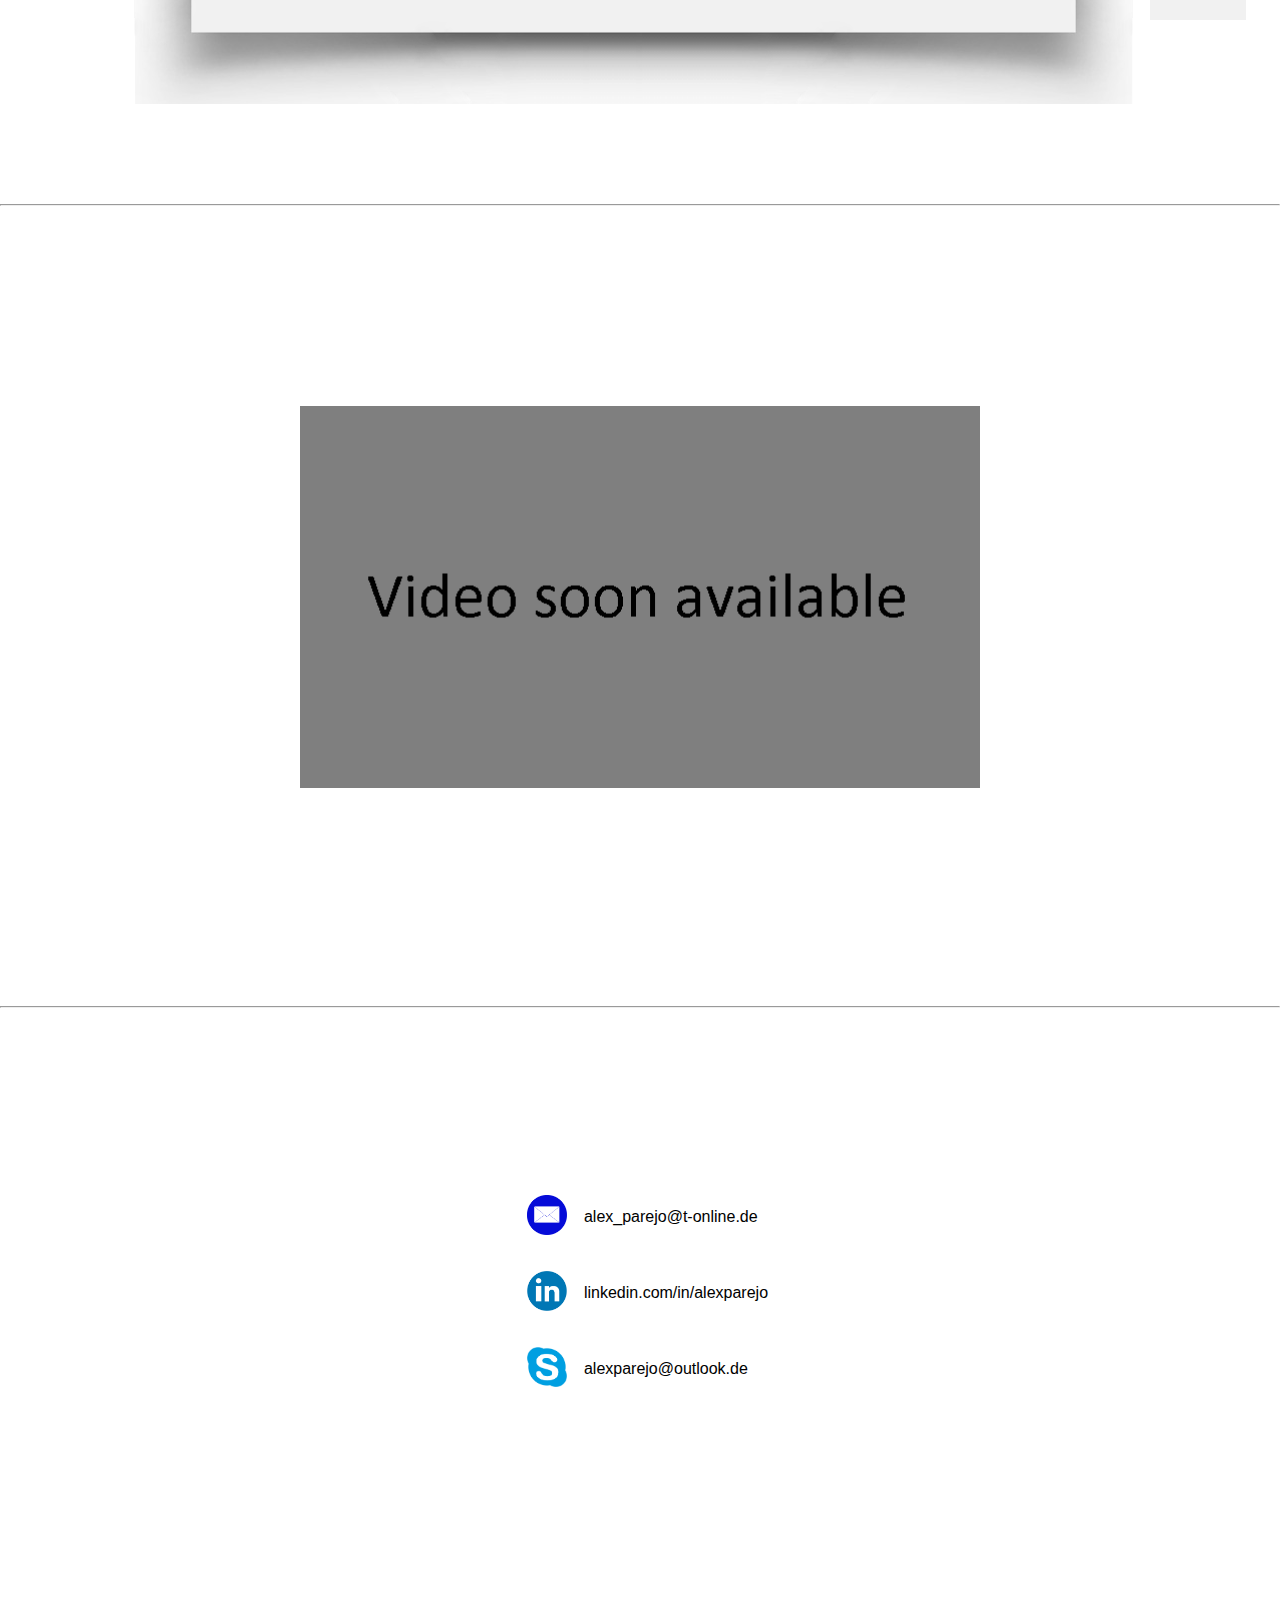
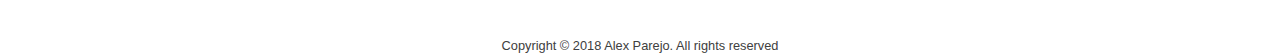
==== commit 7831befd: "Add files via upload" ====
--- a/index.html
+++ b/index.html
@@ -325,6 +325,12 @@
 							<div id="patText">Method for determining compatibility between users in a shared vehicle.</div>
 							<div id="patCard_3">
 								Spain (P201731163)
+							</div>
+						</div>
+						<div>
+							<div id="patText">Vehicle starting system.</div>
+							<div id="patCard_3">
+								Spain (P201830964)
 							</div>
 						</div>
 					</td>
@@ -527,8 +533,8 @@
 															<br>&#160&#160 - Spain (P201731120): Method and system for displaying priority information on a vehicle.
 															<br>&#160&#160 - Spain (P201731121): Method and system for displaying virtual reality information in a vehicle.
 															<br>&#160&#160 - Spain (P201731163): Method for determining compatibility between users in a shared vehicle.
-															<!--<br>&#160&#160 - XXX
-															<br>&#160&#160 - XXX-->
+															<br>&#160&#160 - Spain (P201830964): Vehicle starting system.
+															<!--<br>&#160&#160 - XXX-->
 														</td>
 													</tr>
 												</table>
@@ -637,7 +643,7 @@
 																</table>
 																
 																<p><b>Alejandro Moreno Parejo</b>, better known as <b>Alex Parejo</b>, is a project manager, engineer and inventor from <a target="_blank" href="https://en.wikipedia.org/wiki/Spain">Spain</a>. He is specialized in innovation projects and, in particular, in the firsts phases of the process: idea generation, maduration of these into feasible concepts and the building of proof of concepts. He has strong knowledge in interdisciplinary technical fields which enable him to participate in the technical solution.</p>
-																<p>Parejo's professional success lies in the combination of technical knowledge, expertise managing projects and creativity when it comes to generating new ideas, as well as finding solutions to problems.</p>
+																<p>Parejo's professional success lies in the combination of technical and non-technical knowledge, expertise managing projects and creativity when it comes to generating new ideas, as well as finding solutions to problems.</p>
 																
 																<div id="toc" class="toc">										
 																	<div class="toctitle">
@@ -828,8 +834,8 @@
 																			<li><i>Method and system for displaying priority information on a vehicle. </i> Registered in Spain (P201731120).</li>   
 																			<li><i>Method and system for displaying virtual reality information in a vehicle.</i> Registered in Spain (P201731121).</li>   
 																			<li><i>Method for determining compatibility between users in a shared vehicle. </i> Registered in Spain (P201731163).</li>   
-																			<!--<li><i>XXXX </i> XXX.</li>   
-																			<li><i>XXXX </i> XXX.</li>  -->
+																			<li><i>Vehicle starting system.</i> Registered in Spain (P201830964).</li>   
+																			<!--<li><i>XXXX </i> XXX.</li>  -->
 																		</ul>
 																		<p></p>	
 																<h2><span class="mw-headline" id="wEducation">Additional information</span></h2>	
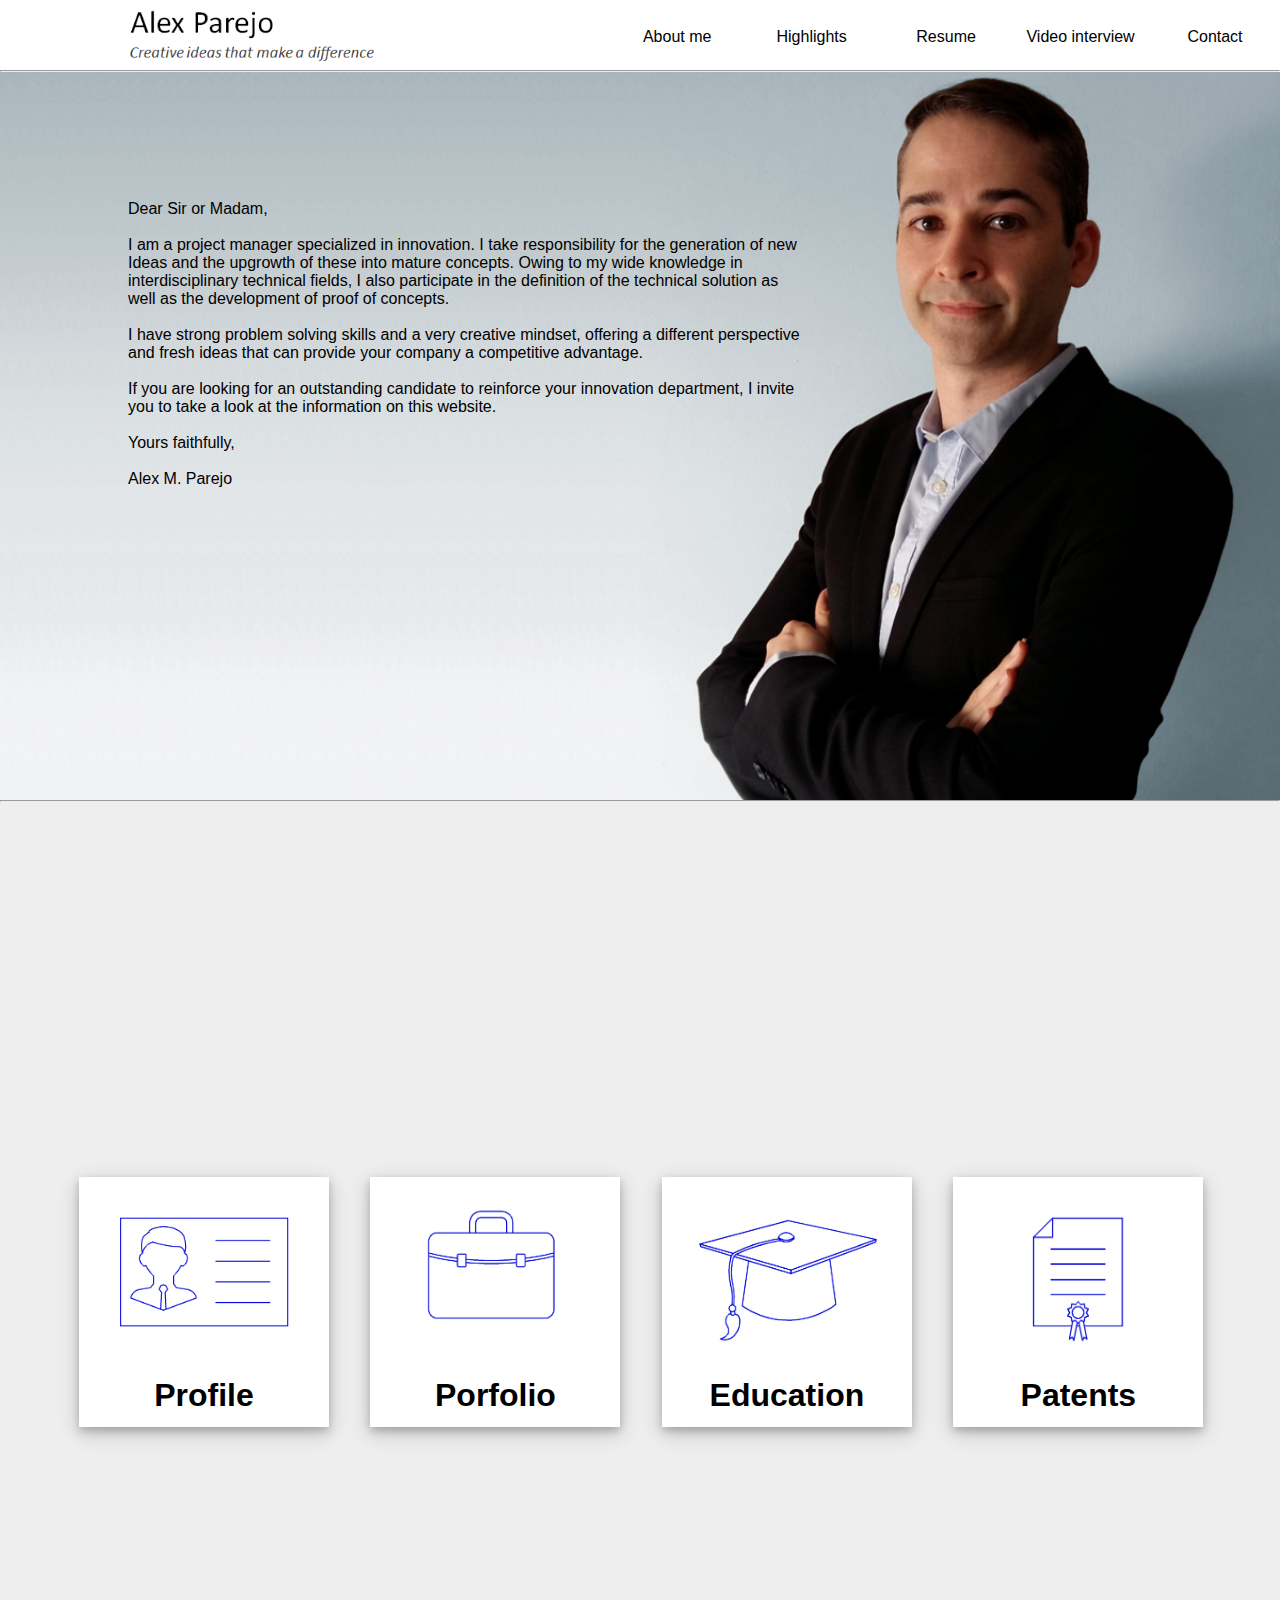
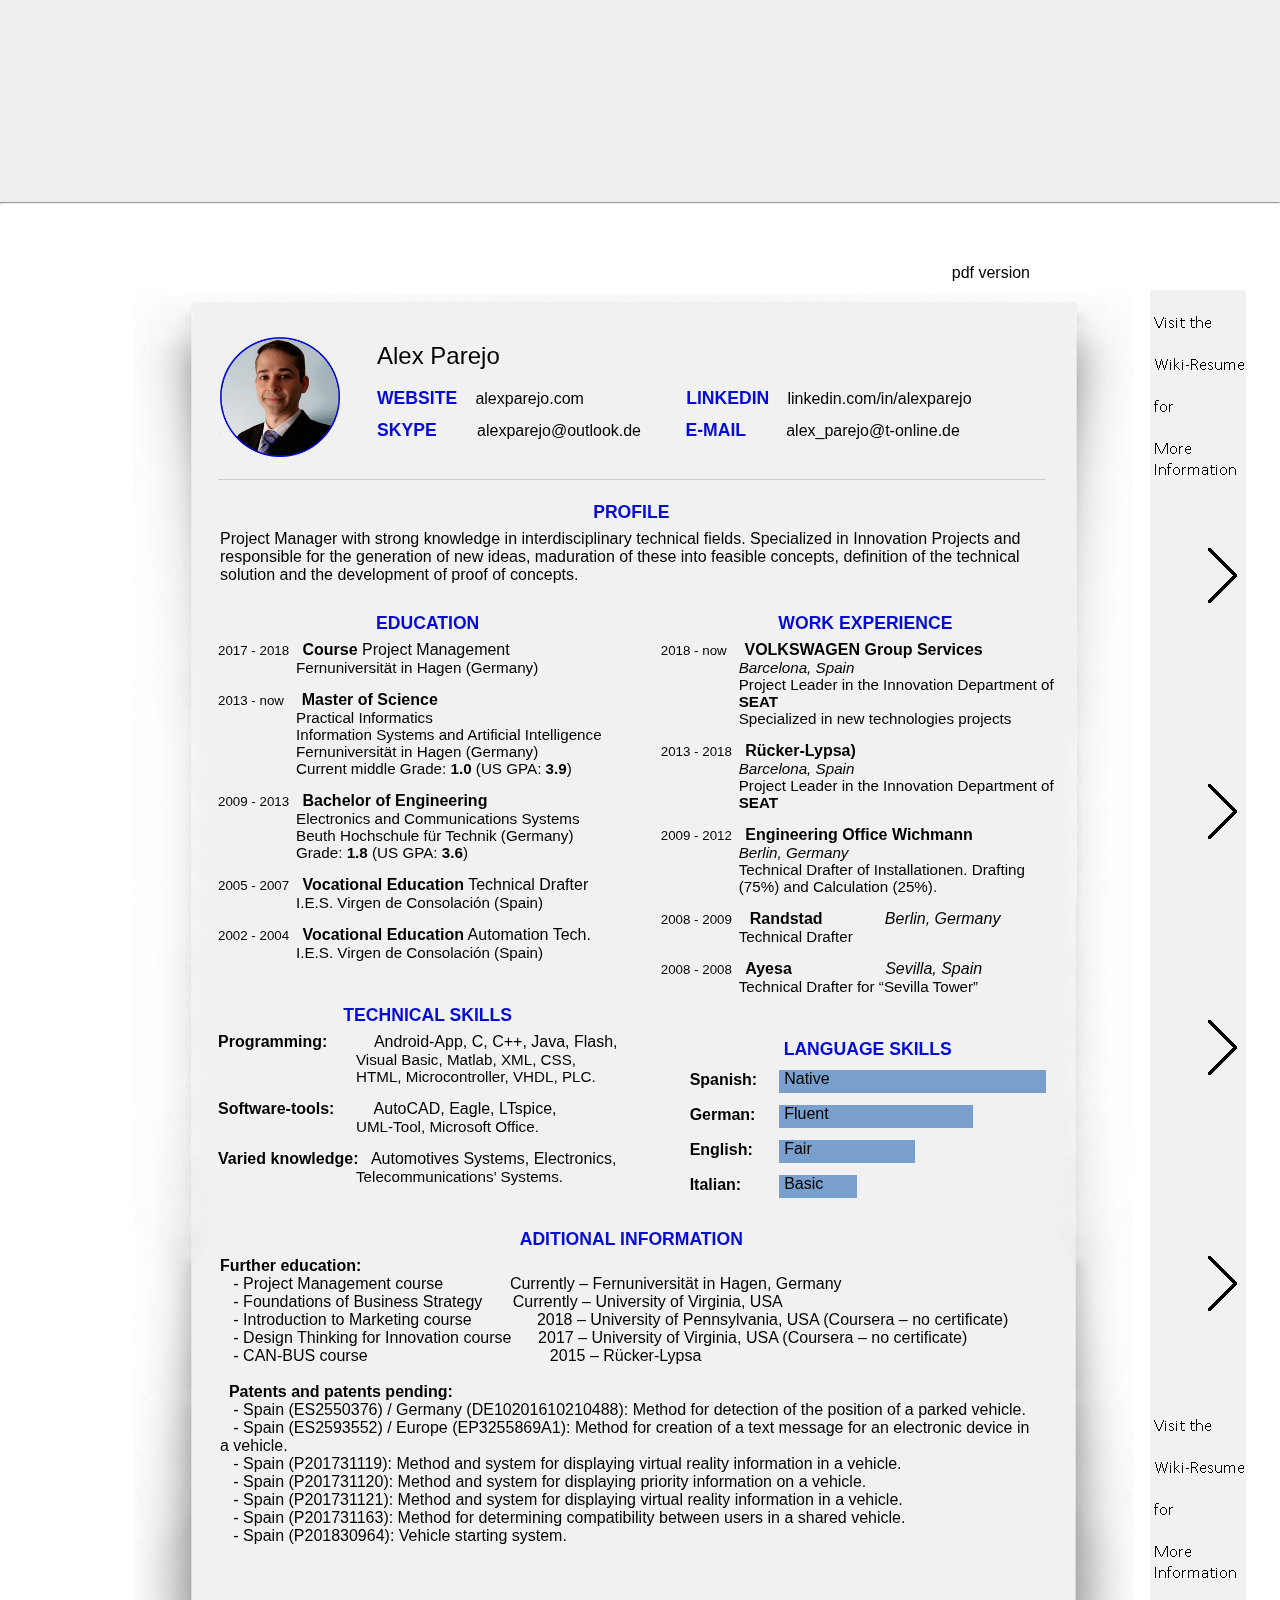
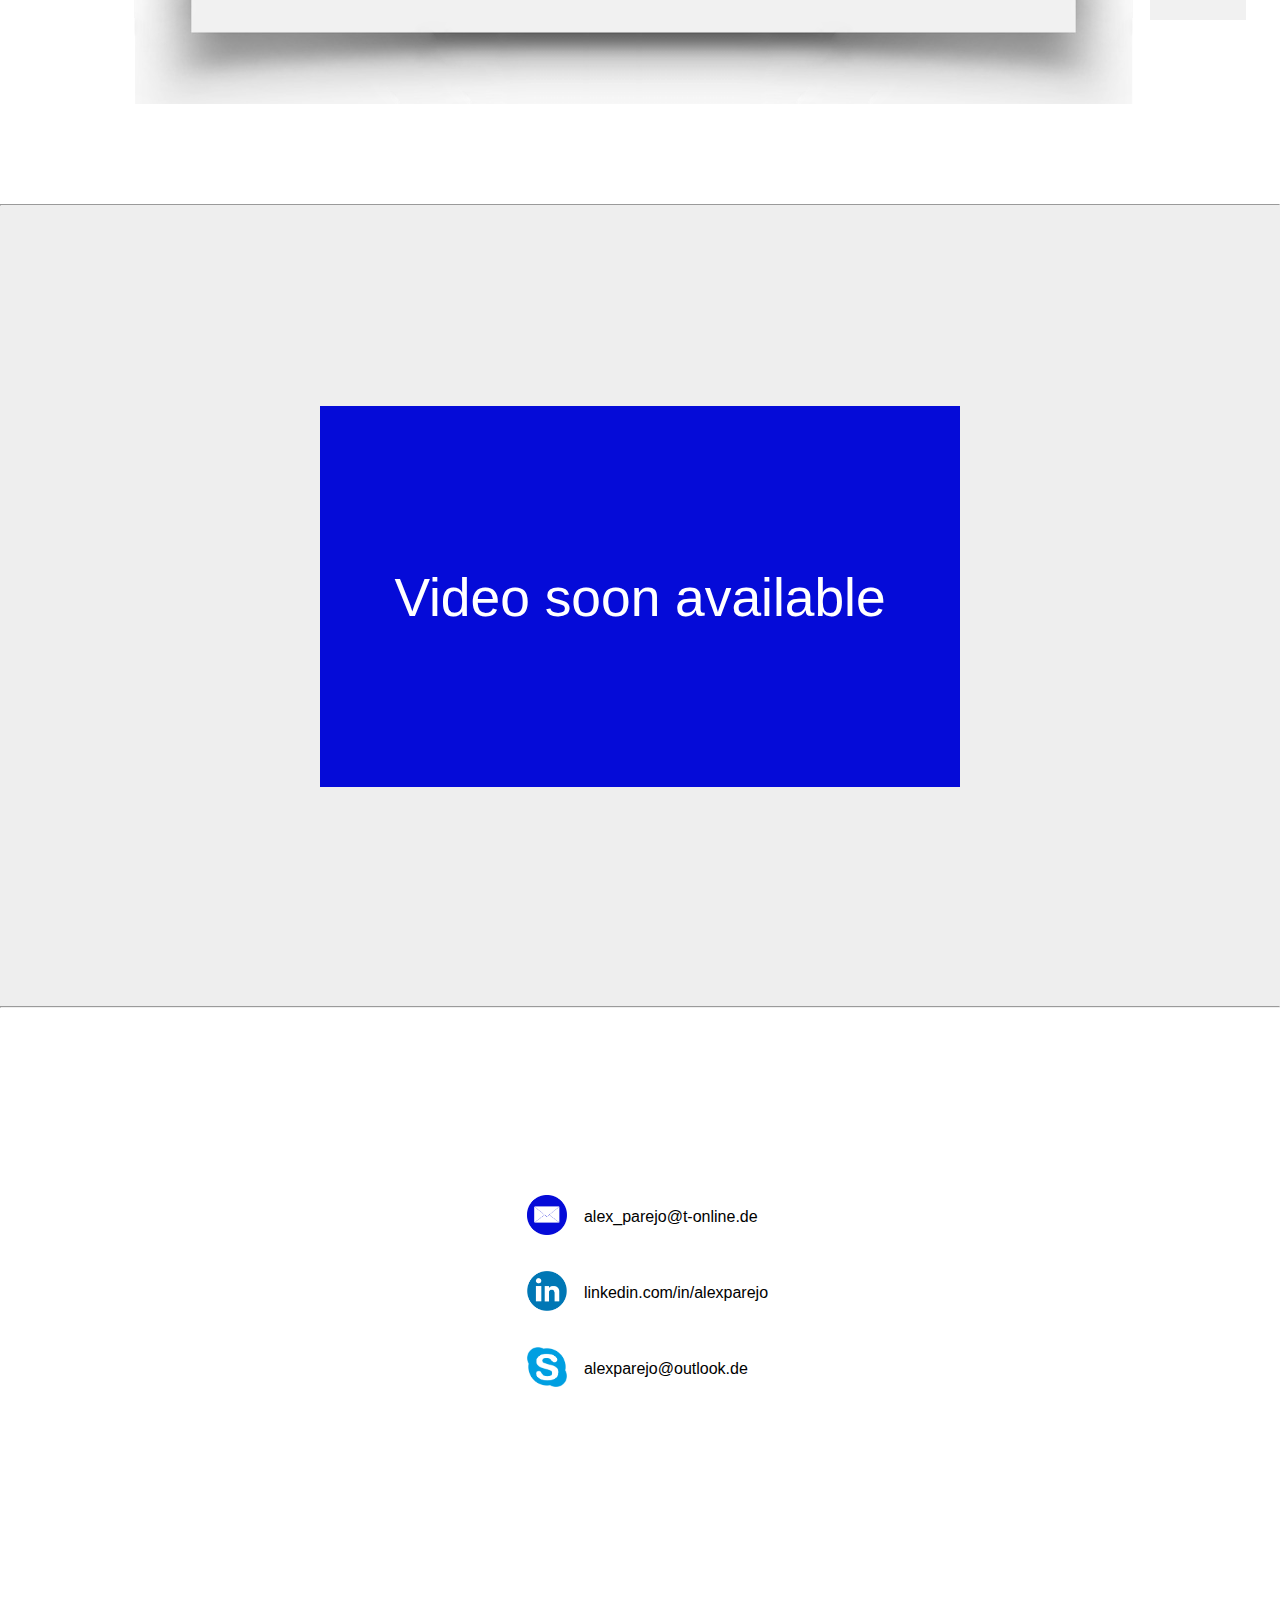
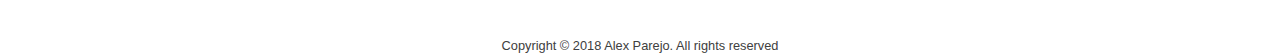
==== commit fc3b9694: "Add files via upload" ====
--- a/index.html
+++ b/index.html
@@ -237,7 +237,7 @@
 							<br>Current middle Grade: 1.2 (US GPA: 3.9)
 						</div>
 						
-						<div class="eduCard" onclick="window.open('https://isdb.fernuni-hagen.de/weiterbildung/index.php/projektmanagement-kurse/project-management','mywindow');">
+						<div class="eduCard" onclick="window.open('https://www.coursera.org/learn/uva-darden-foundations-business-strategy','mywindow');">
 							<br>
 							<p id="titleCard"><b>Course</b><p>
 							<br>Foundations of Business Strategy
@@ -251,7 +251,7 @@
 							<br>
 						</div>
 						
-						<div class="eduCard" onclick="window.open('https://www.coursera.org/learn/uva-darden-design-thinking-innovation','mywindow');">
+						<div class="eduCard" onclick="window.open('https://www.coursera.org/learn/wharton-marketing','mywindow');">
 							<br>
 							<p id="titleCard"><b>Course</b><p>
 							<br>Introduction to Marketing
@@ -461,7 +461,7 @@
 															<SMALL>2008 &#45 2008</SMALL> &#160&#160<b>Ayesa</b>&#160&#160&#160&#160&#160&#160&#160&#160&#160&#160&#160&#160&#160&#160&#160&#160&#160&#160&#160&#160&#160<i>Sevilla, Spain</i>
 															<br>
 															<div id="descripcion">
-																Technical Drafter for “Cajasol Tower” 
+																Technical Drafter for “Sevilla Tower” 
 															</div>
 														</td>
 													</tr>
@@ -592,8 +592,8 @@
 																			<th colspan="2" style="text-align:center;font-size:125%;font-weight:bold"><span class="fn">Alex Parejo</span></th>
 																		</tr>
 																		<tr>
-																			<td colspan="2" style="text-align:center"><a target="_blank" href="welcome_foto.jpg" class="image"><img src="wiki_foto.jpg"data-file-height="2832" width="220" height="157"></a>
-																				<div>Alex Parejo at the <a href="https://en.wikipedia.org/wiki/World_Economic_Forum">World Economic Forum</a> in 2017</div>
+																			<td colspan="2" style="text-align:center"><a target="_blank" href="wiki_foto.jpg" class="image"><img src="wiki_foto.jpg"data-file-height="2832" width="362" height="368"></a>
+																				<div>Alex Parejo in 2013</div>
 																			</td>
 																		</tr>
 																		<tr>
@@ -698,10 +698,10 @@
 																		<p>Since he was a child, Alex Parejo has always been interested in <a target="_blank" href="https://en.wikipedia.org/wiki/Electronics" title="Electronics">electronics</a>. He disassembled, repaired and modified devices that came to his hands. Due to this interest in technology, in September 2002 he started <a target="_blank" href="https://en.wikipedia.org/wiki/Vocational_education" title="Vocational_education">vocational education</a> in field Control and Regulation of Automatic Systems.</p>
 																		<p>During this period he acquired knowledge about electronics, electrical installations and programming of <a target="_blank" href="https://en.wikipedia.org/wiki/Programmable_logic_controller" title="PLC">programmable logic controllers (PLC)</a>.</p>
 																	<h3><span class="mw-headline" id="wSecondVocational">Second Vocational Education (2005 – 2007, Seville)</span></h3>
-																		<p>After one year as technical reparing <a target="_blank" href="https://en.wikipedia.org/wiki/Category:Laboratory_equipment" title="Laboratory equipment">laboratory equipment</a>, in september 2005 Parejo decided to realize a second <a href="https://en.wikipedia.org/wiki/Vocational_education" title="Vocational_education">vocational education</a> in field <a target="_blank" href="https://en.wikipedia.org/wiki/Technical_drawing" title="Technical Drawing">Technical Drawing</a> in order to bring his career to the designing of electronical devices.</p> 
+																		<p>After one year as technician reparing <a target="_blank" href="https://en.wikipedia.org/wiki/Category:Laboratory_equipment" title="Laboratory equipment">laboratory equipment</a>, in september 2005 Parejo decided to realize a second <a href="https://en.wikipedia.org/wiki/Vocational_education" title="Vocational_education">vocational education</a> in field <a target="_blank" href="https://en.wikipedia.org/wiki/Technical_drawing" title="Technical Drawing">Technical Drawing</a> in order to bring his career to the designing of electronical devices.</p> 
 																		<p>During this period he acquired knowledge about technical drawing, <a target="_blank" href="https://en.wikipedia.org/wiki/Architecture" title="Architecture">architecture</a>, <a target="_blank" href="https://en.wikipedia.org/wiki/Civil_engineering" title="Civil engineering">civil engineering</a> and <a target="_blank" href="https://en.wikipedia.org/wiki/Topography" title="Topography">topography</a>.</p>
 																	<h3><span class="mw-headline" id="wBachelor">Bachelor of Engineering  (2009 – 2013, Berlin)</span></h3>
-																		<p>In 2008 Parejo moved to Germany. After some jobs as technical drawer, Parejo take a leap in his professional career starting a <a target="_blank" href="https://en.wikipedia.org/wiki/Bachelor_of_Engineering" title="Bachelor of Engineering">Bachelor of Engineering</a> in <a target="_blank" href="https://en.wikipedia.org/wiki/Electronic_engineering" title="Electronics and Communications Engineering">Electronics and Communication Systems</a> at the <a target="_blank" href="https://en.wikipedia.org/wiki/Beuth_University_of_Applied_Sciences_Berlin" title="Beuth University of Applied Sciences Berlin">Beuth University of Applied Sciences Berlin</a> in April 2009. In spite of the difficulty of realizing a studies in a foreign language and working part time as technical drawer, Parejo finished the engineering degree with excellent grades, 1.85 by the <a target="_blank" href="https://en.wikipedia.org/wiki/Grading_systems_by_country#Germany" title="Grading_systems_by_country#Germany">german grading system</a> and about 3.8 by the GPA U.S. system.</p>
+																		<p>In 2008 Parejo moved to Germany. After some jobs as technical drawer, Parejo took a leap in his professional career starting a <a target="_blank" href="https://en.wikipedia.org/wiki/Bachelor_of_Engineering" title="Bachelor of Engineering">Bachelor of Engineering</a> in <a target="_blank" href="https://en.wikipedia.org/wiki/Electronic_engineering" title="Electronics and Communications Engineering">Electronics and Communication Systems</a> at the <a target="_blank" href="https://en.wikipedia.org/wiki/Beuth_University_of_Applied_Sciences_Berlin" title="Beuth University of Applied Sciences Berlin">Beuth University of Applied Sciences Berlin</a> in April 2009. In spite of the difficulty of realizing a studies in a foreign language and working part time as technical drawer, Parejo finished the engineering degree with excellent grades, 1.85 by the <a target="_blank" href="https://en.wikipedia.org/wiki/Grading_systems_by_country#Germany" title="Grading_systems_by_country#Germany">german grading system</a> and about 3.8 by the GPA U.S. system.</p>
 																		<p>Parejo chose these studies because of they covered the main technology fields like <a target="_blank" href="https://en.wikipedia.org/wiki/Electronic_engineering" title="Electronics Engineering">electronics</a>, <a target="_blank" href="https://en.wikipedia.org/wiki/Telecommunications_engineering" title="Telecommunications Engineering">telecommunications</a> and <a target="_blank" href="https://en.wikipedia.org/wiki/Computer_programming" title="Computer Programming">programming</a>.</p>
 																		<p>His <a target="_blank" href="https://en.wikipedia.org/wiki/Thesis" title="Thesis">thesis</a> was <i>Selection Process and Development of an Application for SEAT S.A. (Volkswagen Group)</i>, getting the maximal possible grade for it, 1.0 in the german grading system.
 																	<h3><span class="mw-headline" id="wMaster">Master of Science (2013 – currently, Hagen)</span></h3>
@@ -731,7 +731,7 @@
 																	<div id="textThumb">
 																		<div id="imageThumb"style="width: 300px">
 																			<div style="margin:5px auto;"><a target="_blank"  href="Cristobal_President.jpg" class="image"><img alt="" src="Cristobal_President_thumb.jpg" width="278" height="185"/></a></div>
-																			<p id="textT">Alex Parejo with <a href="https://en.wikipedia.org/wiki/Luca_de_Meo" title="Luca de Meo">Luca de Meo</a> (President of SEAT) and <a href="https://en.wikipedia.org/wiki/Ada_Colau" title="Ada Colau">Ada colau</a> (Mayor of <a href="https://en.wikipedia.org/wiki/Barcelona" title="Barcelona">Barcelona</a>) in the SEAT Leon Presentation at the Smart City Congress 2017.
+																			<p id="textT">Alex Parejo with <a href="https://en.wikipedia.org/wiki/Luca_de_Meo" title="Luca de Meo">Luca de Meo</a> (President of SEAT) and <a href="https://en.wikipedia.org/wiki/Ada_Colau" title="Ada Colau">Ada Colau</a> (Mayor of <a href="https://en.wikipedia.org/wiki/Barcelona" title="Barcelona">Barcelona</a>) in the SEAT Leon Presentation at the Smart City Congress 2017.
 																		</div>
 																		<p><b>·</b> Second periode as <a target="_blank" href="https://en.wikipedia.org/wiki/Edag" title="Edag">Rücker Lypsa</a> worker. After the thesis, the Innovation department of SEAT offered Alex Parejo a position as Project Manager. After the <a target="_blank" href="https://en.wikipedia.org/wiki/Financial_crisis_of_2007–2008" title="Financial crisis of 2007–2008">Financial Crisis of 2008</a> SEAT stopped direct hiring policies. Because of that, Alex Parejo was hired via Rücker Lypsa. Parejo's main tasks during that time were:</p>
 																		<p>&#160&#160&#160&#160- New ideas generation.
@@ -776,8 +776,8 @@
 																	<h3><span class="mw-headline" id="wFirstVocational">Languages</span></h3>
 																		<ul>
 																			<li>Alex Parejo's mother tongue is <a target="_blank" href="https://en.wikipedia.org/wiki/Spanish_language" title="Spanish language">Spanish</a>.</li>
-																			<li>Parejo's second language is <a target="_blank" href="https://en.wikipedia.org/wiki/German_language" title="German language">German</a>, which level is fluent.</li>
-																			<li>Parejo's third language is <a target="_blank" href="https://en.wikipedia.org/wiki/English_language" title="English language">English</a>, which level is intermediate.</li>
+																			<li>Parejo's second language is <a target="_blank" href="https://en.wikipedia.org/wiki/German_language" title="German language">German</a>, level fluent.</li>
+																			<li>Parejo's third language is <a target="_blank" href="https://en.wikipedia.org/wiki/English_language" title="English language">English</a>, level intermediate.</li>
 																			<li>Parejo has also basic knowledge of <a target="_blank" href="https://en.wikipedia.org/wiki/Italian_language" title="Italian language">Italian</a>.</li>
 																		</ul>
 																		<p></p>
@@ -858,7 +858,7 @@
 																		
 																	<div id="imagesThumb" style="width: 287px">
 																		<div style="margin:5px auto;"><a target="_blank"  href="Conwy.jpg" class="image"><img alt="" src="Conwy_thumb.jpg" width="247" height="185"  /></a></div>
-																		<p><a target="_blank" href="https://en.wikipedia.org/wiki/Conwy" title="Conwy">Conwy</a>, <a target="_blank" href="https://en.wikipedia.org/wiki/Walles" title="Walles">Walles</a></p>
+																		<p><a target="_blank" href="https://en.wikipedia.org/wiki/Conwy" title="Conwy">Conwy</a>, <a target="_blank" href="https://en.wikipedia.org/wiki/Wales" title="Wales">Wales</a></p>
 																	</div>
 																	<div id="imagesThumb" style="width: 287px">
 																		<div style="margin:5px auto;"><a target="_blank"  href="Scotland.jpg" class="image"><img alt="" src="Scotland_thumb.jpg" width="247" height="185"  /></a></div>
@@ -922,12 +922,19 @@
 		
 		<section id="video">
 			<div class="video_tv ">						
-						<!-- <video class="video_2" controls>
+				<!-- <video class="video_2" controls>
 							<source src="Cristobal_MWC.mp4" type="video/mp4" >
 								Your webbrowser is not compatible with video format or html5. Please use another webbrowser for visualize this section. 
 							</video>-->
-							<img class="video_2" src="video.png">								
-						</div>
+							<!-- <img class="video_2" src="video.png">	-->	
+				<div class="videoCard">
+					<div class="videoCardText">
+						Video soon available	
+					</div>						
+				</div>
+
+							
+			</div>
 		</section>
 		
 		<hr/>
@@ -997,34 +1004,34 @@
 			var scrollVideo = 3335
 			var scrollContact = 4140
 			
-			var scrollwEducation = 3150
-			var scrollwFirstEducation = 3200
-			var scrollwSecondEducation = 3330
-			var scrollwBachelor = 3450
-			var scrollwMaster = 3670
+			var scrollwEducation = 2720
+			var scrollwFirstEducation = 2770
+			var scrollwSecondEducation = 2900
+			var scrollwBachelor = 3020
+			var scrollwMaster = 3230
 			
-			var scrollwCareer = 3840
-			var scrollwMCPuarsa = 3885
-			var scrollwSYC = 3980
-			var scrollwDecathlon = 4080
-			var scrollwWichmann_1 = 4180
-			var scrollwAyesa = 4295
-			var scrollwRandstad = 4390
-			var scrollwWichmann_2 = 4475
-			var scrollwSEAT = 4595
+			var scrollwCareer = 3400
+			var scrollwMCPuarsa = 3450
+			var scrollwSYC = 3550
+			var scrollwDecathlon = 3640
+			var scrollwWichmann_1 = 3740
+			var scrollwAyesa = 3860
+			var scrollwRandstad = 3950
+			var scrollwWichmann_2 = 4050
+			var scrollwSEAT = 4160
 			
-			var scrollwSkills = 5520
-			var scrollwLanguages = 5570
-			var scrollwTechSkills = 5715
-			var scrollwOtherSkills = 6220
+			var scrollwSkills = 5110
+			var scrollwLanguages = 5155
+			var scrollwTechSkills = 5300
+			var scrollwOtherSkills = 5800
 			
-			var scrollwAdiProInfo = 6395
-			var scrollwFurEdu = 6450
-			var scrollwPatents = 6635
+			var scrollwAdiProInfo = 5990
+			var scrollwFurEdu = 6030
+			var scrollwPatents = 6230
 			
-			var scrollwAdiInfo = 6895
-			var scrollwJudge = 6945
-			var scrollwHobbies = 7110
+			var scrollwAdiInfo = 6450
+			var scrollwJudge = 6500
+			var scrollwHobbies = 6680
 			
 			var tempResume = 1600
 			var tempVideo = 3200
--- a/style.css
+++ b/style.css
@@ -1142,7 +1142,27 @@
 
 
 /*----section     video-----*/
+.videoCardText{
+		font-size:40pt;
+		position: relative;
+		float: left;
+		top: 50%;
+		left: 50%;
+		transform: translate(-50%, -50%);
+	}
+
 @media screen and (min-width: 1501px) {
+	.videoCard{
+		width: 678px;
+		height: 381px;
+		text-align: center;
+		font-size:40pt;
+		background:#050BD8;
+		color:white;
+		margin-top:-85px;
+		margin-left:740px;
+		float:left;
+	}
 	#video{
 		margin:auto;
 		height:600px;
@@ -1163,10 +1183,20 @@
 	}
 }
 @media screen and (max-width: 1500px) {
+	.videoCard{
+		margin:auto;
+		max-width: 678px;
+		height: 381px;
+		width: 50%;
+		text-align: center;
+		background:#050BD8;
+		color:white;
+	}
 	#video{
 		margin:auto;
 		height:600px;
 		padding-top: 200px;	
+		background:#eee;
 	}
 	.video_tv {
 		margin-top:-85px;
@@ -1180,7 +1210,7 @@
 		transform: translateX(-50%);
 	}
 }
-
+/*----Contact-----*/
 #contact{
 	background:#fff;
 	height:600px;
